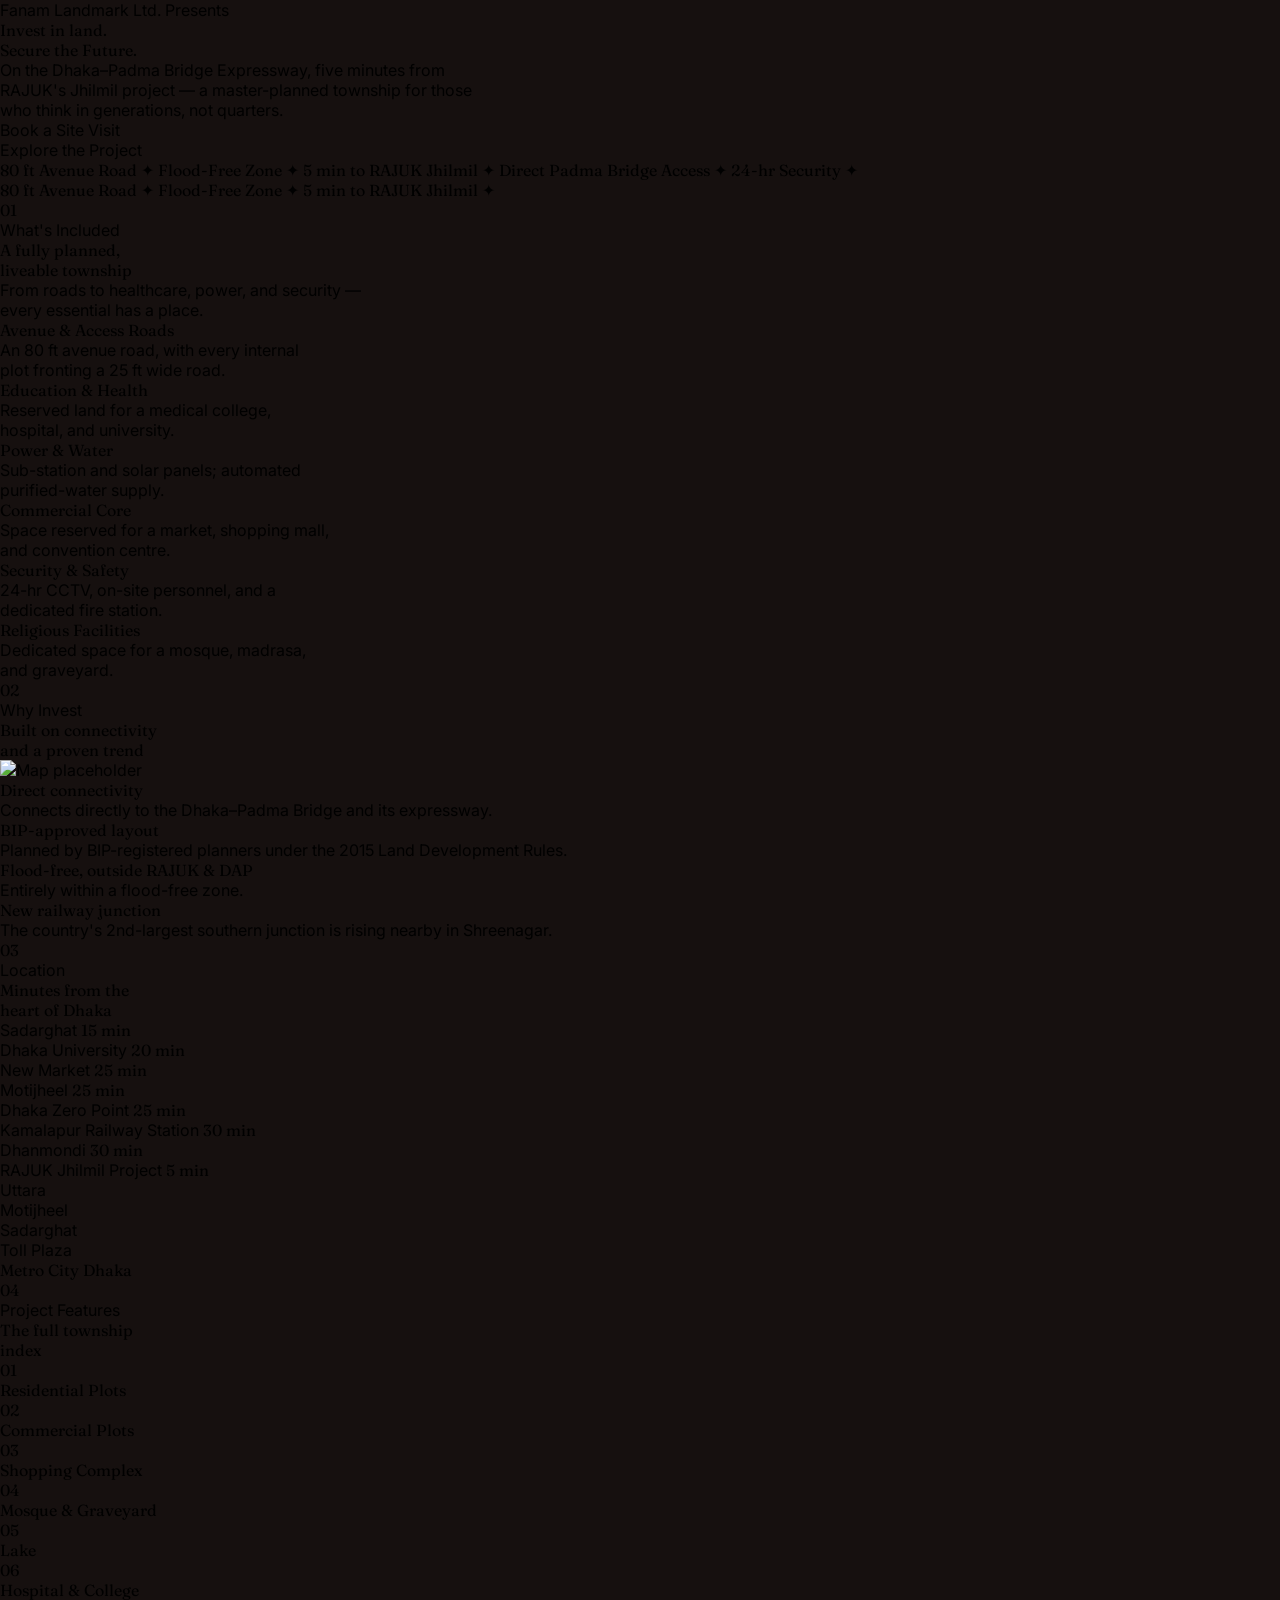
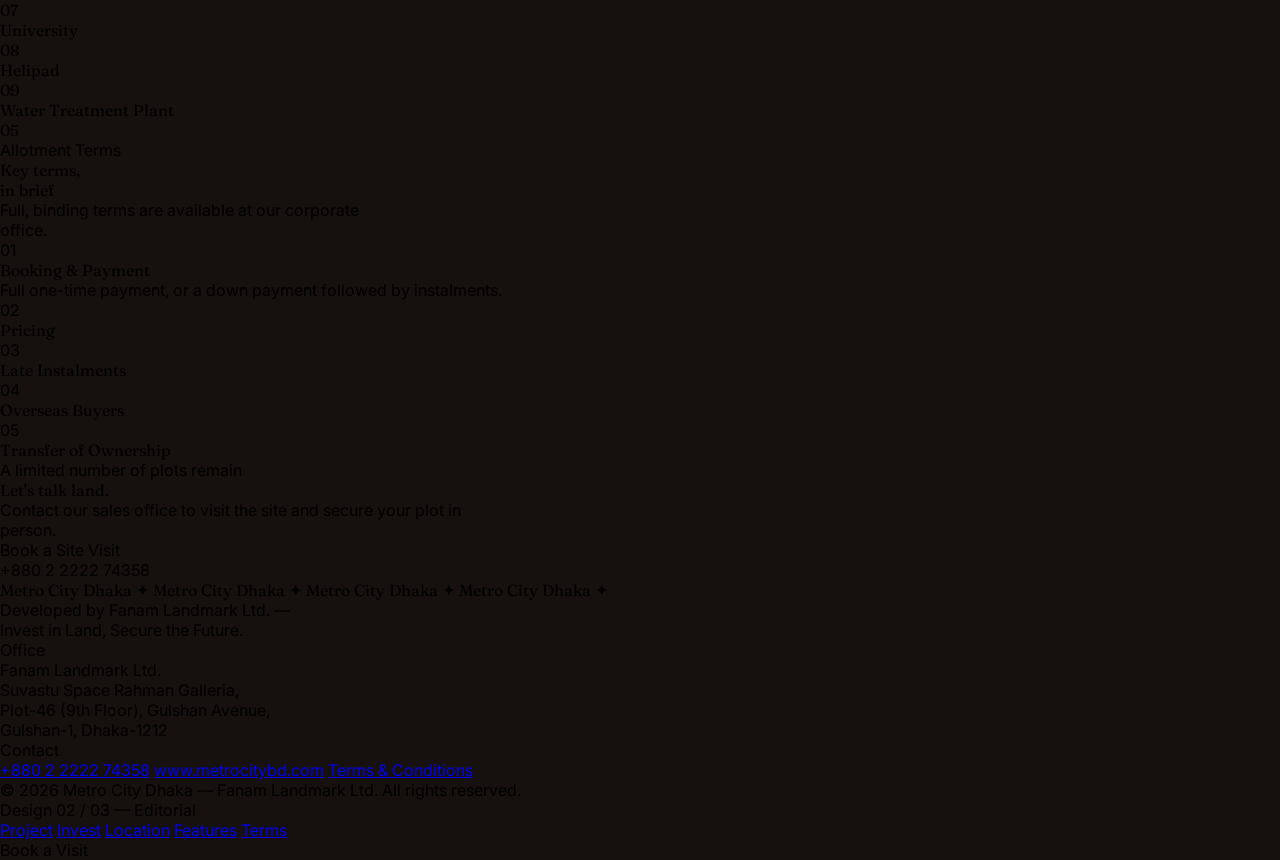
==== index.html @ 14d7e8c4 "intialcommit" ====
<!doctype html>
<html lang="en">
  <head>
    <meta charset="UTF-8" />
    <meta name="viewport" content="width=device-width, initial-scale=1.0" />
    <title>Metro City Dhaka — Land Investment</title>
    <script src="https://cdn.jsdelivr.net/npm/@tailwindcss/browser@4"></script>
    <link rel="preconnect" href="https://fonts.googleapis.com" />
    <link rel="preconnect" href="https://fonts.gstatic.com" crossorigin />
    <link
      href="https://fonts.googleapis.com/css2?family=Fraunces:ital,opsz,wght@0,9..144,400;0,9..144,600;0,9..144,700;1,9..144,400;1,9..144,600;1,9..144,700&family=Inter:wght@400;600;700&display=swap"
      rel="stylesheet"
    />
    <style>
      body {
        background: #16100f;
        margin: 0;
        font-family: "Inter", sans-serif;
      }
      .font-fraunces {
        font-family: "Fraunces", serif;
      }
      /* Scrollbar styling for the marquee container */
      .marquee-scroll {
        scrollbar-width: none;
        -ms-overflow-style: none;
      }
      .marquee-scroll::-webkit-scrollbar {
        display: none;
      }
    </style>
  </head>
  <body class="bg-[#16100F] text-[#F4ECDD] antialiased">
    <!-- MAIN CONTAINER (fixed max-width, centered, vertical stack) -->
    <div
      class="mx-auto flex w-full max-w-[1920px] flex-col items-center gap-[130px] pb-[120px]"
    >
      <!-- ===== HERO SECTION ===== -->
      <div
        class="relative flex w-full flex-col items-center gap-[76px] overflow-hidden pt-[180px]"
      >
        <!-- Hero content -->
        <div
          class="flex w-full max-w-[1220px] flex-col items-start gap-[22px] px-[60px] pt-[8.31px]"
        >
          <!-- Label -->
          <div class="relative flex h-[20.39px] w-[315.97px] items-center">
            <div
              class="absolute left-0 top-[9.69px] h-px w-[22px] bg-[#E7A93E]"
            ></div>
            <div
              class="absolute left-[32px] top-[-1px] text-[12px] font-semibold uppercase leading-[20.40px] tracking-[2.64px] text-[#E7A93E]"
            >
              Fanam Landmark Ltd. Presents
            </div>
          </div>
          <!-- Headline -->
          <div class="flex w-full flex-col items-start">
            <div
              class="w-full text-[54px] font-normal italic leading-[57.24px] text-[rgba(244,236,221,0.66)] font-fraunces"
            >
              Invest in land.
            </div>
            <div
              class="w-full text-[108px] font-semibold leading-[114.48px] text-[#E7A93E] font-fraunces"
            >
              Secure the Future.
            </div>
          </div>
          <!-- Description -->
          <div
            class="w-full max-w-[520px] pt-[3.40px] text-[17px] font-normal leading-[28.90px] text-[rgba(244,236,221,0.66)]"
          >
            On the Dhaka–Padma Bridge Expressway, five minutes from<br />RAJUK's
            Jhilmil project — a master-planned township for those<br />who think
            in generations, not quarters.
          </div>
          <!-- Buttons -->
          <div class="flex w-full flex-wrap items-start gap-[16px] pt-[14px]">
            <div
              class="flex h-[56.64px] items-center justify-start rounded-full bg-[#E7A93E] px-[30px] pb-[15.64px] pt-[14px] text-[14.50px] font-semibold leading-[24.65px] text-[#1B120E] transition hover:bg-[#d49a2e]"
            >
              Book a Site Visit
            </div>
            <div
              class="flex h-[56.64px] items-center justify-start rounded-full border border-[rgba(244,236,221,0.35)] px-[30px] pb-[15.64px] pt-[14px] text-[14.50px] font-semibold leading-[24.65px] text-[#F4ECDD] transition hover:border-[rgba(244,236,221,0.6)]"
            >
              Explore the Project
            </div>
          </div>
        </div>

        <!-- Decorative radial glow -->
        <div
          class="absolute left-[1440px] top-[-220px] h-[640px] w-[640px] rounded-full"
          style="
            background: radial-gradient(
              ellipse 70.71% 70.71% at 50% 50%,
              rgba(231, 169, 62, 0.16) 0%,
              rgba(231, 169, 62, 0) 65%
            );
          "
        ></div>

        <!-- Decorative crosshair/target -->
        <div
          class="absolute left-[1690px] top-[130px] h-[150px] w-[150px] overflow-hidden opacity-90"
        >
          <div
            class="absolute left-[1.88px] top-[1.88px] h-[146.25px] w-[146.25px] border border-[rgba(231,169,62,0.50)]"
          ></div>
          <div
            class="absolute left-[18.75px] top-[18.75px] h-[112.50px] w-[112.50px] border border-[rgba(231,169,62,0.30)]"
          ></div>
          <div
            class="absolute left-[71.25px] top-[71.25px] h-[7.50px] w-[7.50px] bg-[#E7A93E]"
          ></div>
        </div>

        <!-- Marquee strip (infinite scroll effect with duplicated content) -->
        <div
          class="flex w-full flex-col items-start overflow-hidden border-y border-[rgba(244,236,221,0.14)] py-[20px]"
        >
          <div
            class="marquee-scroll flex items-start gap-[40px] overflow-x-auto"
          >
            <!-- First set of items -->
            <div class="flex items-end gap-[40px] whitespace-nowrap">
              <span
                class="text-[16px] font-semibold leading-[27.20px] text-[#E7A93E] font-fraunces"
                >80 ft</span
              >
              <span
                class="text-[16px] italic leading-[27.20px] text-[rgba(244,236,221,0.66)] font-fraunces"
                >Avenue Road ✦</span
              >
              <span
                class="text-[16px] font-semibold leading-[27.20px] text-[#E7A93E] font-fraunces"
                >Flood-Free</span
              >
              <span
                class="text-[16px] italic leading-[27.20px] text-[rgba(244,236,221,0.66)] font-fraunces"
                >Zone ✦</span
              >
              <span
                class="text-[16px] font-semibold leading-[27.20px] text-[#E7A93E] font-fraunces"
                >5 min</span
              >
              <span
                class="text-[16px] italic leading-[27.20px] text-[rgba(244,236,221,0.66)] font-fraunces"
                >to RAJUK Jhilmil ✦</span
              >
              <span
                class="text-[16px] font-semibold leading-[27.20px] text-[#E7A93E] font-fraunces"
                >Direct</span
              >
              <span
                class="text-[16px] italic leading-[27.20px] text-[rgba(244,236,221,0.66)] font-fraunces"
                >Padma Bridge Access ✦</span
              >
              <span
                class="text-[16px] font-semibold leading-[27.20px] text-[#E7A93E] font-fraunces"
                >24-hr</span
              >
              <span
                class="text-[16px] italic leading-[27.20px] text-[rgba(244,236,221,0.66)] font-fraunces"
                >Security ✦</span
              >
            </div>
            <!-- Second set (duplicate for seamless loop illusion) -->
            <div class="flex items-end gap-[40px] whitespace-nowrap">
              <span
                class="text-[16px] font-semibold leading-[27.20px] text-[#E7A93E] font-fraunces"
                >80 ft</span
              >
              <span
                class="text-[16px] italic leading-[27.20px] text-[rgba(244,236,221,0.66)] font-fraunces"
                >Avenue Road ✦</span
              >
              <span
                class="text-[16px] font-semibold leading-[27.20px] text-[#E7A93E] font-fraunces"
                >Flood-Free</span
              >
              <span
                class="text-[16px] italic leading-[27.20px] text-[rgba(244,236,221,0.66)] font-fraunces"
                >Zone ✦</span
              >
              <span
                class="text-[16px] font-semibold leading-[27.20px] text-[#E7A93E] font-fraunces"
                >5 min</span
              >
              <span
                class="text-[16px] italic leading-[27.20px] text-[rgba(244,236,221,0.66)] font-fraunces"
                >to RAJUK Jhilmil ✦</span
              >
            </div>
          </div>
        </div>
      </div>

      <!-- ===== SECTION 01: WHAT'S INCLUDED ===== -->
      <div
        class="flex w-full max-w-[1220px] flex-col items-start gap-[56px] px-[60px]"
      >
        <!-- Section header with background number -->
        <div class="relative flex w-full flex-col items-start">
          <div
            class="absolute left-[-8px] top-[-40px] text-[220px] font-bold leading-[220px] text-[rgba(244,236,221,0.04)] font-fraunces"
          >
            01
          </div>
          <div class="flex w-full flex-wrap items-end justify-between gap-4">
            <div
              class="flex min-w-[382.47px] flex-col items-start gap-[14.88px] pt-[8.31px] pb-[0.63px]"
            >
              <div class="relative flex h-[20.39px] w-[184.63px] items-center">
                <div
                  class="absolute left-0 top-[9.69px] h-px w-[22px] bg-[#E7A93E]"
                ></div>
                <div
                  class="absolute left-[32px] top-[-1px] text-[12px] font-semibold uppercase leading-[20.40px] tracking-[2.64px] text-[#E7A93E]"
                >
                  What's Included
                </div>
              </div>
              <div
                class="text-[46px] font-semibold leading-[48.76px] text-[#F4ECDD] font-fraunces"
              >
                A fully planned,<br />liveable township
              </div>
            </div>
            <div
              class="max-w-[340px] text-[14.50px] font-normal leading-[24.65px] text-[rgba(244,236,221,0.66)]"
            >
              From roads to healthcare, power, and security —<br />every
              essential has a place.
            </div>
          </div>
        </div>

        <!-- Feature cards grid -->
        <div
          class="grid w-full grid-cols-1 gap-4 sm:grid-cols-2 lg:grid-cols-3"
        >
          <!-- Card 1: Avenue & Access Roads -->
          <div
            class="flex flex-col items-start gap-[9.40px] rounded-[4px] border border-[rgba(244,236,221,0.14)] bg-[#241816] p-[30px_26px]"
          >
            <div class="relative h-[30px] w-[30px] overflow-hidden">
              <div
                class="absolute left-[3.75px] top-[10px] h-[10px] w-[22.50px] border-[1.88px] border-[#E7A93E]"
              ></div>
              <div
                class="absolute left-[21.25px] top-[10px] h-[10px] w-[5px] border-[1.88px] border-[#E7A93E]"
              ></div>
            </div>
            <div
              class="pt-[7.60px] pb-[0.59px] text-[18px] font-semibold leading-[30.60px] text-[#F4ECDD] font-fraunces"
            >
              Avenue & Access Roads
            </div>
            <div
              class="text-[14px] font-normal leading-[23.80px] text-[rgba(244,236,221,0.66)]"
            >
              An 80 ft avenue road, with every internal<br />plot fronting a 25
              ft wide road.
            </div>
          </div>
          <!-- Card 2: Education & Health -->
          <div
            class="flex flex-col items-start gap-[9.40px] rounded-[4px] border border-[rgba(244,236,221,0.14)] bg-[#241816] p-[30px_26px]"
          >
            <div class="relative h-[30px] w-[30px] overflow-hidden">
              <div
                class="absolute left-[5px] top-[5px] h-[21.25px] w-[20px] border-[1.88px] border-[#E7A93E]"
              ></div>
              <div
                class="absolute left-[11.25px] top-[18.75px] h-[7.50px] w-[7.50px] border-[1.88px] border-[#E7A93E]"
              ></div>
            </div>
            <div
              class="pt-[7.60px] pb-[0.59px] text-[18px] font-semibold leading-[30.60px] text-[#F4ECDD] font-fraunces"
            >
              Education & Health
            </div>
            <div
              class="text-[14px] font-normal leading-[23.80px] text-[rgba(244,236,221,0.66)]"
            >
              Reserved land for a medical college,<br />hospital, and
              university.
            </div>
          </div>
          <!-- Card 3: Power & Water -->
          <div
            class="flex flex-col items-start gap-[9.40px] rounded-[4px] border border-[rgba(244,236,221,0.14)] bg-[#241816] p-[30px_26px]"
          >
            <div class="relative h-[30px] w-[30px] overflow-hidden">
              <div
                class="absolute left-[5px] top-[2.50px] h-[25px] w-[18.75px] border-[1.88px] border-[#E7A93E]"
              ></div>
            </div>
            <div
              class="pt-[7.60px] pb-[0.59px] text-[18px] font-semibold leading-[30.60px] text-[#F4ECDD] font-fraunces"
            >
              Power & Water
            </div>
            <div
              class="text-[14px] font-normal leading-[23.80px] text-[rgba(244,236,221,0.66)]"
            >
              Sub-station and solar panels; automated<br />purified-water
              supply.
            </div>
          </div>
          <!-- Card 4: Commercial Core -->
          <div
            class="flex flex-col items-start gap-[9.40px] rounded-[4px] border border-[rgba(244,236,221,0.14)] bg-[#241816] p-[30px_26px]"
          >
            <div class="relative h-[30px] w-[30px] overflow-hidden">
              <div
                class="absolute left-[5px] top-[3.75px] h-[7.50px] w-[20px] border-[1.88px] border-[#E7A93E]"
              ></div>
              <div
                class="absolute left-[6.25px] top-[11.25px] h-[13.75px] w-[17.50px] border-[1.88px] border-[#E7A93E]"
              ></div>
            </div>
            <div
              class="pt-[7.60px] pb-[0.59px] text-[18px] font-semibold leading-[30.60px] text-[#F4ECDD] font-fraunces"
            >
              Commercial Core
            </div>
            <div
              class="text-[14px] font-normal leading-[23.80px] text-[rgba(244,236,221,0.66)]"
            >
              Space reserved for a market, shopping mall,<br />and convention
              centre.
            </div>
          </div>
          <!-- Card 5: Security & Safety -->
          <div
            class="flex flex-col items-start gap-[9.40px] rounded-[4px] border border-[rgba(244,236,221,0.14)] bg-[#241816] p-[30px_26px]"
          >
            <div class="relative h-[30px] w-[30px] overflow-hidden">
              <div
                class="absolute left-[5px] top-[8.75px] h-[13.75px] w-[20px] border-[1.88px] border-[#E7A93E]"
              ></div>
              <div
                class="absolute left-[11.25px] top-[11.88px] h-[7.50px] w-[7.50px] border-[1.88px] border-[#E7A93E]"
              ></div>
            </div>
            <div
              class="pt-[7.60px] pb-[0.59px] text-[18px] font-semibold leading-[30.60px] text-[#F4ECDD] font-fraunces"
            >
              Security & Safety
            </div>
            <div
              class="text-[14px] font-normal leading-[23.80px] text-[rgba(244,236,221,0.66)]"
            >
              24-hr CCTV, on-site personnel, and a<br />dedicated fire station.
            </div>
          </div>
          <!-- Card 6: Religious Facilities -->
          <div
            class="flex flex-col items-start gap-[9.40px] rounded-[4px] border border-[rgba(244,236,221,0.14)] bg-[#241816] p-[30px_26px]"
          >
            <div class="relative h-[30px] w-[30px] overflow-hidden">
              <div
                class="absolute left-[10px] top-[3.75px] h-[13.75px] w-[10px] border-[1.88px] border-[#E7A93E]"
              ></div>
            </div>
            <div
              class="pt-[7.60px] pb-[0.59px] text-[18px] font-semibold leading-[30.60px] text-[#F4ECDD] font-fraunces"
            >
              Religious Facilities
            </div>
            <div
              class="text-[14px] font-normal leading-[23.80px] text-[rgba(244,236,221,0.66)]"
            >
              Dedicated space for a mosque, madrasa,<br />and graveyard.
            </div>
          </div>
        </div>
      </div>

      <!-- ===== SECTION 02: WHY INVEST ===== -->
      <div
        class="flex w-full flex-col items-start bg-[#1F1512] px-[350px] py-[130px]"
      >
        <div
          class="mx-auto flex w-full max-w-[1220px] flex-col items-start gap-[56.01px] px-[60px]"
        >
          <!-- Header -->
          <div class="relative flex w-full flex-col items-start">
            <div
              class="absolute left-[-8px] top-[-40px] text-[220px] font-bold leading-[220px] text-[rgba(244,236,221,0.04)] font-fraunces"
            >
              02
            </div>
            <div class="flex w-full flex-wrap items-end">
              <div
                class="flex min-w-[452.14px] flex-col items-start gap-[14.88px] pt-[8.32px] pb-[0.62px]"
              >
                <div
                  class="relative flex h-[20.39px] w-[135.25px] items-center"
                >
                  <div
                    class="absolute left-0 top-[9.68px] h-px w-[22px] bg-[#E7A93E]"
                  ></div>
                  <div
                    class="absolute left-[32px] top-[-1px] text-[12px] font-semibold uppercase leading-[20.40px] tracking-[2.64px] text-[#E7A93E]"
                  >
                    Why Invest
                  </div>
                </div>
                <div
                  class="text-[46px] font-semibold leading-[48.76px] text-[#F4ECDD] font-fraunces"
                >
                  Built on connectivity<br />and a proven trend
                </div>
              </div>
            </div>
          </div>
          <!-- Content: Image + list -->
          <div class="flex w-full flex-col items-start">
            <img
              class="w-full max-w-full object-cover"
              src="https://placehold.co/468x383"
              alt="Map placeholder"
              style="height: 382.56px"
            />
            <div class="flex w-full flex-col items-start">
              <!-- Item 1 -->
              <div
                class="flex w-full items-start gap-[16px] border-t border-[rgba(244,236,221,0.14)] py-[20px]"
              >
                <div
                  class="flex h-[26px] w-[24px] shrink-0 items-start pt-[2px]"
                >
                  <div class="relative h-[24px] w-[24px] overflow-hidden">
                    <div
                      class="absolute left-[3px] top-[6px] h-[12px] w-[18px] border-[1.50px] border-[#C1552F]"
                    ></div>
                  </div>
                </div>
                <div class="flex flex-col items-start gap-[2.52px]">
                  <div
                    class="text-[16.50px] font-semibold leading-[28px] text-[rgba(244,236,221,0.66)] font-fraunces"
                  >
                    Direct connectivity
                  </div>
                  <div
                    class="text-[14.50px] font-normal leading-[24.65px] text-[rgba(244,236,221,0.66)]"
                  >
                    Connects directly to the Dhaka–Padma Bridge and its
                    expressway.
                  </div>
                </div>
              </div>
              <!-- Item 2 -->
              <div
                class="flex w-full items-start gap-[16px] border-t border-[rgba(244,236,221,0.14)] py-[20px]"
              >
                <div
                  class="flex h-[26px] w-[24px] shrink-0 items-start pt-[2px]"
                >
                  <div class="relative h-[24px] w-[24px] overflow-hidden">
                    <div
                      class="absolute left-[2px] top-[2px] h-[10px] w-[20px] border-[1.50px] border-[#C1552F]"
                    ></div>
                    <div
                      class="absolute left-[2px] top-[17px] h-[5px] w-[20px] border-[1.50px] border-[#C1552F]"
                    ></div>
                  </div>
                </div>
                <div class="flex flex-col items-start gap-[2.52px]">
                  <div
                    class="text-[16.50px] font-semibold leading-[28px] text-[rgba(244,236,221,0.66)] font-fraunces"
                  >
                    BIP-approved layout
                  </div>
                  <div
                    class="text-[14.50px] font-normal leading-[24.65px] text-[rgba(244,236,221,0.66)]"
                  >
                    Planned by BIP-registered planners under the 2015 Land
                    Development Rules.
                  </div>
                </div>
              </div>
              <!-- Item 3 -->
              <div
                class="flex w-full items-start gap-[16px] border-t border-[rgba(244,236,221,0.14)] py-[20px]"
              >
                <div
                  class="flex h-[26px] w-[24px] shrink-0 items-start pt-[2px]"
                >
                  <div class="relative h-[24px] w-[24px] overflow-hidden">
                    <div
                      class="absolute left-[4px] top-[2px] h-[20px] w-[16px] border-[1.50px] border-[#C1552F]"
                    ></div>
                  </div>
                </div>
                <div class="flex flex-col items-start gap-[2.53px]">
                  <div
                    class="text-[16.50px] font-semibold leading-[28px] text-[rgba(244,236,221,0.66)] font-fraunces"
                  >
                    Flood-free, outside RAJUK & DAP
                  </div>
                  <div
                    class="text-[14.50px] font-normal leading-[24.65px] text-[rgba(244,236,221,0.66)]"
                  >
                    Entirely within a flood-free zone.
                  </div>
                </div>
              </div>
              <!-- Item 4 -->
              <div
                class="flex w-full items-start gap-[16px] border-y border-[rgba(244,236,221,0.14)] py-[20px]"
              >
                <div
                  class="flex h-[26px] w-[24px] shrink-0 items-start pt-[2px]"
                >
                  <div class="relative h-[24px] w-[24px] overflow-hidden">
                    <div
                      class="absolute left-[3px] top-[11px] h-[8px] w-[18px] border-[1.50px] border-[#C1552F]"
                    ></div>
                    <div
                      class="absolute left-[5px] top-[5px] h-[6px] w-[14px] border-[1.50px] border-[#C1552F]"
                    ></div>
                  </div>
                </div>
                <div class="flex flex-col items-start gap-[2.53px]">
                  <div
                    class="text-[16.50px] font-semibold leading-[28px] text-[rgba(244,236,221,0.66)] font-fraunces"
                  >
                    New railway junction
                  </div>
                  <div
                    class="text-[14.50px] font-normal leading-[24.65px] text-[rgba(244,236,221,0.66)]"
                  >
                    The country's 2nd-largest southern junction is rising nearby
                    in Shreenagar.
                  </div>
                </div>
              </div>
            </div>
          </div>
        </div>
      </div>

      <!-- ===== SECTION 03: LOCATION ===== -->
      <div
        class="flex w-full max-w-[1220px] flex-col items-start gap-[56px] px-[60px]"
      >
        <!-- Header -->
        <div class="relative flex w-full flex-col items-start">
          <div
            class="absolute left-[-8px] top-[-40px] text-[220px] font-bold leading-[220px] text-[rgba(244,236,221,0.04)] font-fraunces"
          >
            03
          </div>
          <div class="flex w-full flex-wrap items-end">
            <div
              class="flex min-w-[376.83px] flex-col items-start gap-[14.88px] pt-[8.31px] pb-[0.63px]"
            >
              <div class="relative flex h-[20.39px] w-[114.59px] items-center">
                <div
                  class="absolute left-0 top-[9.69px] h-px w-[22px] bg-[#E7A93E]"
                ></div>
                <div
                  class="absolute left-[32px] top-[-1px] text-[12px] font-semibold uppercase leading-[20.40px] tracking-[2.64px] text-[#E7A93E]"
                >
                  Location
                </div>
              </div>
              <div
                class="text-[46px] font-semibold leading-[48.76px] text-[#F4ECDD] font-fraunces"
              >
                Minutes from the<br />heart of Dhaka
              </div>
            </div>
          </div>
        </div>
        <!-- Two columns: destinations list + map placeholder -->
        <div class="flex w-full flex-col items-stretch gap-[56px] lg:flex-row">
          <!-- Destinations list -->
          <div
            class="flex flex-1 flex-col items-start rounded-[6px] border border-[rgba(244,236,221,0.14)] bg-[#241816] py-[8px]"
          >
            <div
              class="flex w-full items-center justify-between border-b border-[rgba(244,236,221,0.14)] px-[26px] py-[14px]"
            >
              <span
                class="text-[14.50px] font-normal leading-[24.65px] text-[#F4ECDD]"
                >Sadarghat</span
              >
              <span
                class="text-[14.50px] italic leading-[24.65px] text-[#E7A93E] font-fraunces"
                >15 min</span
              >
            </div>
            <div
              class="flex w-full items-center justify-between border-b border-[rgba(244,236,221,0.14)] px-[26px] py-[14px]"
            >
              <span
                class="text-[14.50px] font-normal leading-[24.65px] text-[#F4ECDD]"
                >Dhaka University</span
              >
              <span
                class="text-[14.50px] italic leading-[24.65px] text-[#E7A93E] font-fraunces"
                >20 min</span
              >
            </div>
            <div
              class="flex w-full items-center justify-between border-b border-[rgba(244,236,221,0.14)] px-[26px] py-[14px]"
            >
              <span
                class="text-[14.50px] font-normal leading-[24.65px] text-[#F4ECDD]"
                >New Market</span
              >
              <span
                class="text-[14.50px] italic leading-[24.65px] text-[#E7A93E] font-fraunces"
                >25 min</span
              >
            </div>
            <div
              class="flex w-full items-center justify-between border-b border-[rgba(244,236,221,0.14)] px-[26px] py-[14px]"
            >
              <span
                class="text-[14.50px] font-normal leading-[24.65px] text-[#F4ECDD]"
                >Motijheel</span
              >
              <span
                class="text-[14.50px] italic leading-[24.65px] text-[#E7A93E] font-fraunces"
                >25 min</span
              >
            </div>
            <div
              class="flex w-full items-center justify-between border-b border-[rgba(244,236,221,0.14)] px-[26px] py-[14px]"
            >
              <span
                class="text-[14.50px] font-normal leading-[24.65px] text-[#F4ECDD]"
                >Dhaka Zero Point</span
              >
              <span
                class="text-[14.50px] italic leading-[24.65px] text-[#E7A93E] font-fraunces"
                >25 min</span
              >
            </div>
            <div
              class="flex w-full items-center justify-between border-b border-[rgba(244,236,221,0.14)] px-[26px] py-[14px]"
            >
              <span
                class="text-[14.50px] font-normal leading-[24.65px] text-[#F4ECDD]"
                >Kamalapur Railway Station</span
              >
              <span
                class="text-[14.50px] italic leading-[24.65px] text-[#E7A93E] font-fraunces"
                >30 min</span
              >
            </div>
            <div
              class="flex w-full items-center justify-between border-b border-[rgba(244,236,221,0.14)] px-[26px] py-[14px]"
            >
              <span
                class="text-[14.50px] font-normal leading-[24.65px] text-[#F4ECDD]"
                >Dhanmondi</span
              >
              <span
                class="text-[14.50px] italic leading-[24.65px] text-[#E7A93E] font-fraunces"
                >30 min</span
              >
            </div>
            <div
              class="flex w-full items-center justify-between px-[26px] py-[14px]"
            >
              <span
                class="text-[14.50px] font-normal leading-[24.65px] text-[#F4ECDD]"
                >RAJUK Jhilmil Project</span
              >
              <span
                class="text-[14.50px] italic leading-[24.65px] text-[#E7A93E] font-fraunces"
                >5 min</span
              >
            </div>
          </div>
          <!-- Map graphic placeholder -->
          <div
            class="flex flex-1 flex-col items-start rounded-[6px] border border-[rgba(244,236,221,0.14)] bg-[#241816] p-[16px]"
          >
            <div
              class="relative h-[381.91px] w-full overflow-hidden rounded bg-[#1F1512]"
            >
              <!-- Abstract map lines -->
              <div
                class="absolute left-[38.35px] top-[21.22px] h-[355.38px] w-[154.18px] border-[9.55px] border-[rgba(244,236,221,0.14)]"
              ></div>
              <div
                class="absolute left-[317.74px] top-[10.61px] h-[360.69px] w-[121.93px] border-[9.55px] border-[rgba(244,236,221,0.14)]"
              ></div>
              <div
                class="absolute left-[38.35px] top-[31.83px] h-[318.26px] w-[158.87px] border-[2.12px] border-[rgba(244,236,221,0.55)]"
              ></div>
              <div
                class="absolute left-[197.22px] top-[212.17px] h-[42.43px] w-[262.95px] border-[2.12px] border-[rgba(244,236,221,0.55)]"
              ></div>
              <!-- Dots and labels -->
              <div
                class="absolute left-[68.37px] top-[55.59px] h-[5.52px] w-[5.70px] bg-[#F4ECDD]"
              ></div>
              <div
                class="absolute left-[78.89px] top-[50.39px] text-[12.20px] font-normal text-[rgba(244,236,221,0.60)]"
              >
                Uttara
              </div>
              <div
                class="absolute left-[156.02px] top-[119.24px] h-[5.52px] w-[5.70px] bg-[#F4ECDD]"
              ></div>
              <div
                class="absolute left-[166.54px] top-[114.04px] text-[12.20px] font-normal text-[rgba(244,236,221,0.60)]"
              >
                Motijheel
              </div>
              <div
                class="absolute left-[101.24px] top-[188.19px] h-[5.52px] w-[5.70px] bg-[#F4ECDD]"
              ></div>
              <div
                class="absolute left-[111.76px] top-[183px] text-[12.20px] font-normal text-[rgba(244,236,221,0.60)]"
              >
                Sadarghat
              </div>
              <div
                class="absolute left-[193.93px] top-[208.99px] h-[6.37px] w-[6.57px] bg-[#E7A93E]"
              ></div>
              <div
                class="absolute left-[205.98px] top-[204.21px] text-[12.20px] font-bold text-[#E7A93E]"
              >
                Toll Plaza
              </div>
              <div
                class="absolute left-[144.63px] top-[288.55px] h-[27.58px] w-[28.49px] bg-[#E7A93E] opacity-25"
              ></div>
              <div
                class="absolute left-[152.85px] top-[296.51px] h-[11.67px] w-[12.05px] bg-[#E7A93E]"
              ></div>
              <div
                class="absolute left-[175.31px] top-[294.92px] text-[14.85px] italic text-[#F4ECDD] font-fraunces"
              >
                Metro City Dhaka
              </div>
            </div>
          </div>
        </div>
      </div>

      <!-- ===== SECTION 04: PROJECT FEATURES ===== -->
      <div
        class="flex w-full flex-col items-start bg-[#1F1512] px-[350px] py-[130px]"
      >
        <div
          class="mx-auto flex w-full max-w-[1220px] flex-col items-start gap-[56px] px-[60px]"
        >
          <!-- Header -->
          <div class="relative flex w-full flex-col items-start">
            <div
              class="absolute left-[-8px] top-[-40px] text-[220px] font-bold leading-[220px] text-[rgba(244,236,221,0.04)] font-fraunces"
            >
              04
            </div>
            <div class="flex w-full flex-wrap items-end">
              <div
                class="flex min-w-[383.39px] flex-col items-start gap-[14.88px] pt-[8.31px] pb-[0.63px]"
              >
                <div
                  class="relative flex h-[20.39px] w-[194.70px] items-center"
                >
                  <div
                    class="absolute left-0 top-[9.69px] h-px w-[22px] bg-[#E7A93E]"
                  ></div>
                  <div
                    class="absolute left-[32px] top-[-1px] text-[12px] font-semibold uppercase leading-[20.40px] tracking-[2.64px] text-[#E7A93E]"
                  >
                    Project Features
                  </div>
                </div>
                <div
                  class="text-[46px] font-semibold leading-[48.76px] text-[#F4ECDD] font-fraunces"
                >
                  The full township<br />index
                </div>
              </div>
            </div>
          </div>
          <!-- Feature list -->
          <div class="flex w-full flex-col items-start">
            <!-- Item 01 -->
            <div
              class="flex w-full items-center gap-[14px] border-t border-[rgba(244,236,221,0.14)] py-[25px]"
            >
              <div
                class="w-[44px] text-[15px] italic leading-[25.50px] text-[rgba(244,236,221,0.66)] font-fraunces"
              >
                01
              </div>
              <div
                class="w-full max-w-[992px] pl-[10px] text-[30px] font-semibold leading-[51px] text-[#F4ECDD] font-fraunces"
              >
                Residential Plots
              </div>
            </div>
            <!-- Item 02 -->
            <div
              class="flex w-full items-center gap-[14px] border-t border-[rgba(244,236,221,0.14)] py-[25px]"
            >
              <div
                class="w-[44px] text-[15px] italic leading-[25.50px] text-[rgba(244,236,221,0.66)] font-fraunces"
              >
                02
              </div>
              <div
                class="w-full max-w-[992px] pl-[10px] text-[30px] font-semibold leading-[51px] text-[#F4ECDD] font-fraunces"
              >
                Commercial Plots
              </div>
            </div>
            <!-- Item 03 -->
            <div
              class="flex w-full items-center gap-[14px] border-t border-[rgba(244,236,221,0.14)] py-[25px]"
            >
              <div
                class="w-[44px] text-[15px] italic leading-[25.50px] text-[rgba(244,236,221,0.66)] font-fraunces"
              >
                03
              </div>
              <div
                class="w-full max-w-[992px] pl-[10px] text-[30px] font-semibold leading-[51px] text-[#F4ECDD] font-fraunces"
              >
                Shopping Complex
              </div>
            </div>
            <!-- Item 04 -->
            <div
              class="flex w-full items-center gap-[14px] border-t border-[rgba(244,236,221,0.14)] py-[25px]"
            >
              <div
                class="w-[44px] text-[15px] italic leading-[25.50px] text-[rgba(244,236,221,0.66)] font-fraunces"
              >
                04
              </div>
              <div
                class="w-full max-w-[992px] pl-[10px] text-[30px] font-semibold leading-[51px] text-[#F4ECDD] font-fraunces"
              >
                Mosque & Graveyard
              </div>
            </div>
            <!-- Item 05 -->
            <div
              class="flex w-full items-center gap-[14px] border-t border-[rgba(244,236,221,0.14)] py-[25px]"
            >
              <div
                class="w-[44px] text-[15px] italic leading-[25.50px] text-[rgba(244,236,221,0.66)] font-fraunces"
              >
                05
              </div>
              <div
                class="w-full max-w-[992px] pl-[10px] text-[30px] font-semibold leading-[51px] text-[#F4ECDD] font-fraunces"
              >
                Lake
              </div>
            </div>
            <!-- Item 06 -->
            <div
              class="flex w-full items-center gap-[14px] border-t border-[rgba(244,236,221,0.14)] py-[25px]"
            >
              <div
                class="w-[44px] text-[15px] italic leading-[25.50px] text-[rgba(244,236,221,0.66)] font-fraunces"
              >
                06
              </div>
              <div
                class="w-full max-w-[992px] pl-[10px] text-[30px] font-semibold leading-[51px] text-[#F4ECDD] font-fraunces"
              >
                Hospital & College
              </div>
            </div>
            <!-- Item 07 -->
            <div
              class="flex w-full items-center gap-[14px] border-t border-[rgba(244,236,221,0.14)] py-[25px]"
            >
              <div
                class="w-[44px] text-[15px] italic leading-[25.50px] text-[rgba(244,236,221,0.66)] font-fraunces"
              >
                07
              </div>
              <div
                class="w-full max-w-[992px] pl-[10px] text-[30px] font-semibold leading-[51px] text-[#F4ECDD] font-fraunces"
              >
                University
              </div>
            </div>
            <!-- Item 08 -->
            <div
              class="flex w-full items-center gap-[14px] border-t border-[rgba(244,236,221,0.14)] py-[25px]"
            >
              <div
                class="w-[44px] text-[15px] italic leading-[25.50px] text-[rgba(244,236,221,0.66)] font-fraunces"
              >
                08
              </div>
              <div
                class="w-full max-w-[992px] pl-[10px] text-[30px] font-semibold leading-[51px] text-[#F4ECDD] font-fraunces"
              >
                Helipad
              </div>
            </div>
            <!-- Item 09 -->
            <div
              class="flex w-full items-center gap-[14px] border-y border-[rgba(244,236,221,0.14)] py-[25px]"
            >
              <div
                class="w-[44px] text-[15px] italic leading-[25.50px] text-[rgba(244,236,221,0.66)] font-fraunces"
              >
                09
              </div>
              <div
                class="w-full max-w-[992px] pl-[10px] text-[30px] font-semibold leading-[51px] text-[#F4ECDD] font-fraunces"
              >
                Water Treatment Plant
              </div>
            </div>
          </div>
        </div>
      </div>

      <!-- ===== SECTION 05: ALLOTMENT TERMS ===== -->
      <div
        class="flex w-full max-w-[1220px] flex-col items-start gap-[56px] px-[60px]"
      >
        <!-- Header -->
        <div class="relative flex w-full flex-col items-start">
          <div
            class="absolute left-[-8px] top-[-40px] text-[220px] font-bold leading-[220px] text-[rgba(244,236,221,0.04)] font-fraunces"
          >
            05
          </div>
          <div class="flex w-full flex-wrap items-end justify-between gap-4">
            <div
              class="flex flex-col items-start gap-[14.88px] pt-[8.31px] pb-[0.63px]"
            >
              <div class="relative flex h-[20.39px] w-[190.63px] items-center">
                <div
                  class="absolute left-0 top-[9.69px] h-px w-[22px] bg-[#E7A93E]"
                ></div>
                <div
                  class="absolute left-[32px] top-[-1px] text-[12px] font-semibold uppercase leading-[20.40px] tracking-[2.64px] text-[#E7A93E]"
                >
                  Allotment Terms
                </div>
              </div>
              <div
                class="text-[46px] font-semibold leading-[48.76px] text-[#F4ECDD] font-fraunces"
              >
                Key terms,<br />in brief
              </div>
            </div>
            <div
              class="max-w-[340px] text-[14.50px] font-normal leading-[24.65px] text-[rgba(244,236,221,0.66)]"
            >
              Full, binding terms are available at our corporate<br />office.
            </div>
          </div>
        </div>
        <!-- Accordion-like list -->
        <div
          class="flex w-full flex-col items-start rounded-[6px] border border-[rgba(244,236,221,0.14)] bg-[#241816] px-[24px] py-[8px]"
        >
          <!-- Item 01 -->
          <div
            class="flex w-full flex-col border-b border-[rgba(244,236,221,0.14)]"
          >
            <div class="flex w-full items-center gap-[18px] py-[19.50px]">
              <div
                class="text-[13px] font-bold leading-[22.10px] text-[#E7A93E]"
              >
                01
              </div>
              <div
                class="text-[16.50px] font-semibold leading-[28px] text-[#F4ECDD] font-fraunces"
              >
                Booking & Payment
              </div>
              <div
                class="ml-auto flex h-[18px] w-[18px] shrink-0 items-center justify-center"
              >
                <div class="relative h-[18px] w-[18px]">
                  <div
                    class="absolute left-0 top-[8.30px] h-[1.39px] w-[18px] bg-[#F4ECDD]"
                  ></div>
                </div>
              </div>
            </div>
            <div
              class="w-full max-w-[600px] pb-[22.64px] text-[14.50px] font-normal leading-[24.65px] text-[rgba(244,236,221,0.66)]"
            >
              Full one-time payment, or a down payment followed by instalments.
            </div>
          </div>
          <!-- Item 02 -->
          <div
            class="flex w-full flex-col border-b border-[rgba(244,236,221,0.14)]"
          >
            <div class="flex w-full items-center gap-[18px] py-[19.50px]">
              <div
                class="text-[13px] font-bold leading-[22.10px] text-[#E7A93E]"
              >
                02
              </div>
              <div
                class="text-[16.50px] font-semibold leading-[28px] text-[#F4ECDD] font-fraunces"
              >
                Pricing
              </div>
              <div
                class="ml-auto flex h-[18px] w-[18px] shrink-0 items-center justify-center"
              >
                <div class="relative h-[18px] w-[18px]">
                  <div
                    class="absolute left-0 top-[8.30px] h-[1.39px] w-[18px] bg-[#F4ECDD]"
                  ></div>
                  <div
                    class="absolute left-[8.30px] top-0 h-[18px] w-[1.39px] bg-[#F4ECDD]"
                  ></div>
                </div>
              </div>
            </div>
          </div>
          <!-- Item 03 -->
          <div
            class="flex w-full flex-col border-b border-[rgba(244,236,221,0.14)]"
          >
            <div class="flex w-full items-center gap-[18px] py-[19.50px]">
              <div
                class="text-[13px] font-bold leading-[22.10px] text-[#E7A93E]"
              >
                03
              </div>
              <div
                class="text-[16.50px] font-semibold leading-[28px] text-[#F4ECDD] font-fraunces"
              >
                Late Instalments
              </div>
              <div
                class="ml-auto flex h-[18px] w-[18px] shrink-0 items-center justify-center"
              >
                <div class="relative h-[18px] w-[18px]">
                  <div
                    class="absolute left-0 top-[8.31px] h-[1.39px] w-[18px] bg-[#F4ECDD]"
                  ></div>
                  <div
                    class="absolute left-[8.30px] top-0 h-[18px] w-[1.39px] bg-[#F4ECDD]"
                  ></div>
                </div>
              </div>
            </div>
          </div>
          <!-- Item 04 -->
          <div
            class="flex w-full flex-col border-b border-[rgba(244,236,221,0.14)]"
          >
            <div class="flex w-full items-center gap-[18px] py-[19.50px]">
              <div
                class="text-[13px] font-bold leading-[22.10px] text-[#E7A93E]"
              >
                04
              </div>
              <div
                class="text-[16.50px] font-semibold leading-[28px] text-[#F4ECDD] font-fraunces"
              >
                Overseas Buyers
              </div>
              <div
                class="ml-auto flex h-[18px] w-[18px] shrink-0 items-center justify-center"
              >
                <div class="relative h-[18px] w-[18px]">
                  <div
                    class="absolute left-0 top-[8.30px] h-[1.39px] w-[18px] bg-[#F4ECDD]"
                  ></div>
                  <div
                    class="absolute left-[8.30px] top-0 h-[18px] w-[1.39px] bg-[#F4ECDD]"
                  ></div>
                </div>
              </div>
            </div>
          </div>
          <!-- Item 05 -->
          <div class="flex w-full items-center gap-[18px] py-[19.50px]">
            <div class="text-[13px] font-bold leading-[22.10px] text-[#E7A93E]">
              05
            </div>
            <div
              class="text-[16.50px] font-semibold leading-[28px] text-[#F4ECDD] font-fraunces"
            >
              Transfer of Ownership
            </div>
            <div
              class="ml-auto flex h-[18px] w-[18px] shrink-0 items-center justify-center"
            >
              <div class="relative h-[18px] w-[18px]">
                <div
                  class="absolute left-0 top-[8.30px] h-[1.39px] w-[18px] bg-[#F4ECDD]"
                ></div>
                <div
                  class="absolute left-[8.30px] top-0 h-[18px] w-[1.39px] bg-[#F4ECDD]"
                ></div>
              </div>
            </div>
          </div>
        </div>
      </div>

      <!-- ===== CTA SECTION ===== -->
      <div
        class="flex w-full max-w-[1220px] flex-col items-center px-[60px] pt-[128.31px] pb-[0.01px]"
      >
        <div class="relative flex h-[20.39px] w-[343.02px] items-center">
          <div
            class="absolute left-0 top-[9.69px] h-px w-[22px] bg-[#E7A93E]"
          ></div>
          <div
            class="absolute left-[32px] top-[-1px] w-[308.13px] text-center text-[12px] font-semibold uppercase leading-[20.40px] tracking-[2.64px] text-[#E7A93E]"
          >
            A limited number of plots remain
          </div>
        </div>
        <div class="flex w-full flex-col items-center">
          <div
            class="text-center text-[84px] font-semibold italic leading-[89px] text-[#F4ECDD] font-fraunces"
          >
            Let's talk land.
          </div>
        </div>
        <div
          class="w-full max-w-[460px] pt-[26px] text-center text-[15px] font-normal leading-[25.50px] text-[rgba(244,236,221,0.66)]"
        >
          Contact our sales office to visit the site and secure your plot in<br />person.
        </div>
        <div
          class="flex w-full flex-wrap items-start justify-center gap-[15.99px] pt-[34px]"
        >
          <div
            class="flex h-[56.64px] items-center justify-center rounded-full bg-[#E7A93E] px-[30px] pb-[15.64px] pt-[14px] text-[14.50px] font-semibold leading-[24.65px] text-[#1B120E] transition hover:bg-[#d49a2e]"
          >
            Book a Site Visit
          </div>
          <div
            class="flex h-[56.64px] items-center justify-center rounded-full border border-[rgba(244,236,221,0.35)] px-[30px] pb-[15.64px] pt-[14px] text-[14.50px] font-semibold leading-[24.65px] text-[#F4ECDD] transition hover:border-[rgba(244,236,221,0.6)]"
          >
            +880 2 2222 74358
          </div>
        </div>
      </div>

      <!-- ===== FOOTER ===== -->
      <div
        class="flex w-full flex-col items-center border-t border-[rgba(244,236,221,0.14)]"
      >
        <!-- Marquee brand strip -->
        <div
          class="flex w-full flex-col items-start overflow-hidden border-b border-[rgba(244,236,221,0.14)] py-[26px]"
        >
          <div
            class="marquee-scroll flex items-center gap-[40px] overflow-x-auto whitespace-nowrap"
          >
            <span
              class="text-[64px] italic font-bold leading-[108.80px] text-[rgba(244,236,221,0.90)] font-fraunces"
              >Metro City Dhaka ✦ Metro City Dhaka ✦</span
            >
            <span
              class="text-[64px] italic font-bold leading-[108.80px] text-[rgba(244,236,221,0.90)] font-fraunces"
              >Metro City Dhaka ✦ Metro City Dhaka ✦</span
            >
          </div>
        </div>
        <!-- Footer content -->
        <div class="flex w-full max-w-[1220px] flex-col items-start px-[60px]">
          <div class="flex w-full flex-col items-start pt-[52px] pb-[30px]">
            <div class="flex flex-col items-start gap-[13.40px] pb-[54.52px]">
              <!-- Placeholder logo blocks -->
              <div
                class="flex flex-wrap items-start gap-[1.63px] pl-[21.36px] pr-[21.36px]"
              >
                <div class="h-[28.05px] w-[27.88px] bg-white"></div>
                <div class="h-[20.34px] w-[19.03px] bg-white"></div>
                <div class="h-[28.05px] w-[24.70px] bg-white"></div>
                <div class="h-[22.07px] w-[12.55px] bg-white"></div>
                <div class="h-[28.65px] w-[19.11px] bg-white"></div>
                <div class="h-[16.39px] w-[11.19px] bg-white"></div>
                <div class="h-[16.26px] w-[31.27px] bg-white"></div>
                <div class="h-[16.39px] w-[9.80px] bg-white"></div>
                <div class="h-[0px] w-[86.59px] border border-white"></div>
                <div
                  class="h-[14.39px] w-[9.48px] border border-white bg-white"
                ></div>
                <div
                  class="h-[13.01px] w-[17.61px] border border-white bg-white"
                ></div>
                <div
                  class="h-[14.39px] w-[6.21px] border border-white bg-white"
                ></div>
                <div
                  class="h-[12.53px] w-[15.72px] border border-white bg-white"
                ></div>
              </div>
              <div
                class="max-w-[280px] text-[14px] font-normal leading-[23.80px] text-[rgba(244,236,221,0.66)]"
              >
                Developed by Fanam Landmark Ltd. —<br />Invest in Land, Secure
                the Future.
              </div>
            </div>
            <!-- Office info -->
            <div class="flex flex-col items-start gap-[15px] pb-[10px]">
              <div
                class="text-[11.50px] font-semibold uppercase leading-[19.55px] tracking-[1.84px] text-[#E7A93E]"
              >
                Office
              </div>
              <div class="flex flex-col items-start gap-[9.14px]">
                <div
                  class="text-[14.50px] font-normal leading-[24.65px] text-[rgba(244,236,221,0.66)]"
                >
                  Fanam Landmark Ltd.
                </div>
                <div
                  class="text-[14.50px] font-normal leading-[24.65px] text-[rgba(244,236,221,0.66)]"
                >
                  Suvastu Space Rahman Galleria,<br />Plot-46 (9th Floor),
                  Gulshan Avenue,<br />Gulshan-1, Dhaka-1212
                </div>
              </div>
            </div>
            <!-- Contact info -->
            <div class="flex flex-col items-start gap-[15px] pb-[24.64px]">
              <div
                class="text-[11.50px] font-semibold uppercase leading-[19.55px] tracking-[1.84px] text-[#E7A93E]"
              >
                Contact
              </div>
              <div class="flex flex-col items-start gap-[9px]">
                <a
                  href="#"
                  class="text-[14.50px] font-normal leading-[24.65px] text-[rgba(244,236,221,0.66)] transition hover:text-[#F4ECDD]"
                  >+880 2 2222 74358</a
                >
                <a
                  href="#"
                  class="text-[14.50px] font-normal leading-[24.65px] text-[rgba(244,236,221,0.66)] transition hover:text-[#F4ECDD]"
                  >www.metrocitybd.com</a
                >
                <a
                  href="#"
                  class="text-[14.50px] font-normal leading-[24.65px] text-[rgba(244,236,221,0.66)] transition hover:text-[#F4ECDD]"
                  >Terms & Conditions</a
                >
              </div>
            </div>
          </div>
          <!-- Copyright -->
          <div
            class="flex w-full flex-wrap items-start justify-between border-t border-[rgba(244,236,221,0.14)] pt-[22px] pb-[40px]"
          >
            <div
              class="text-[12px] font-normal leading-[20.40px] text-[rgba(244,236,221,0.66)]"
            >
              © 2026 Metro City Dhaka — Fanam Landmark Ltd. All rights reserved.
            </div>
            <div
              class="text-[12px] font-normal leading-[20.40px] text-[rgba(244,236,221,0.66)]"
            >
              Design 02 / 03 — Editorial
            </div>
          </div>
        </div>
      </div>
    </div>

    <!-- ===== FIXED HEADER / NAVIGATION (absolute top overlay) ===== -->
    <div
      class="absolute left-0 top-0 flex w-full items-center justify-center px-[350px] py-[20px]"
    >
      <div
        class="mx-auto flex w-full max-w-[1220px] items-center gap-[194.10px] px-[60px]"
      >
        <!-- Logo placeholder -->
        <div
          class="flex flex-wrap items-start gap-[1.63px] pl-[21.36px] pr-[21.36px]"
        >
          <div class="h-[28.05px] w-[27.88px] bg-white"></div>
          <div class="h-[20.34px] w-[19.03px] bg-white"></div>
          <div class="h-[28.05px] w-[24.70px] bg-white"></div>
          <div class="h-[22.07px] w-[12.55px] bg-white"></div>
          <div class="h-[28.65px] w-[19.11px] bg-white"></div>
          <div class="h-[16.39px] w-[11.19px] bg-white"></div>
          <div class="h-[16.26px] w-[31.27px] bg-white"></div>
          <div class="h-[16.39px] w-[9.80px] bg-white"></div>
          <div class="h-[0px] w-[86.59px] border border-white"></div>
          <div
            class="h-[14.39px] w-[9.48px] border border-white bg-white"
          ></div>
          <div
            class="h-[13.01px] w-[17.61px] border border-white bg-white"
          ></div>
          <div
            class="h-[14.39px] w-[6.21px] border border-white bg-white"
          ></div>
          <div
            class="h-[12.53px] w-[15.72px] border border-white bg-white"
          ></div>
        </div>
        <!-- Navigation links -->
        <div class="flex items-center gap-[32px]">
          <a
            href="#"
            class="text-[12.50px] font-semibold uppercase leading-[21.25px] tracking-[1.25px] text-[#F4ECDD] opacity-75 transition hover:opacity-100"
            >Project</a
          >
          <a
            href="#"
            class="text-[12.50px] font-semibold uppercase leading-[21.25px] tracking-[1.25px] text-[#F4ECDD] opacity-75 transition hover:opacity-100"
            >Invest</a
          >
          <a
            href="#"
            class="text-[12.50px] font-semibold uppercase leading-[21.25px] tracking-[1.25px] text-[#F4ECDD] opacity-75 transition hover:opacity-100"
            >Location</a
          >
          <a
            href="#"
            class="text-[12.50px] font-semibold uppercase leading-[21.25px] tracking-[1.25px] text-[#F4ECDD] opacity-75 transition hover:opacity-100"
            >Features</a
          >
          <a
            href="#"
            class="text-[12.50px] font-semibold uppercase leading-[21.25px] tracking-[1.25px] text-[#F4ECDD] opacity-75 transition hover:opacity-100"
            >Terms</a
          >
        </div>
        <!-- CTA button -->
        <div
          class="flex items-center justify-start rounded-full bg-[#E7A93E] px-[24px] pb-[10.59px] pt-[10.50px] text-[13px] font-semibold leading-[22.10px] text-[#1B120E] transition hover:bg-[#d49a2e]"
        >
          Book a Visit
        </div>
      </div>
    </div>
  </body>
</html>
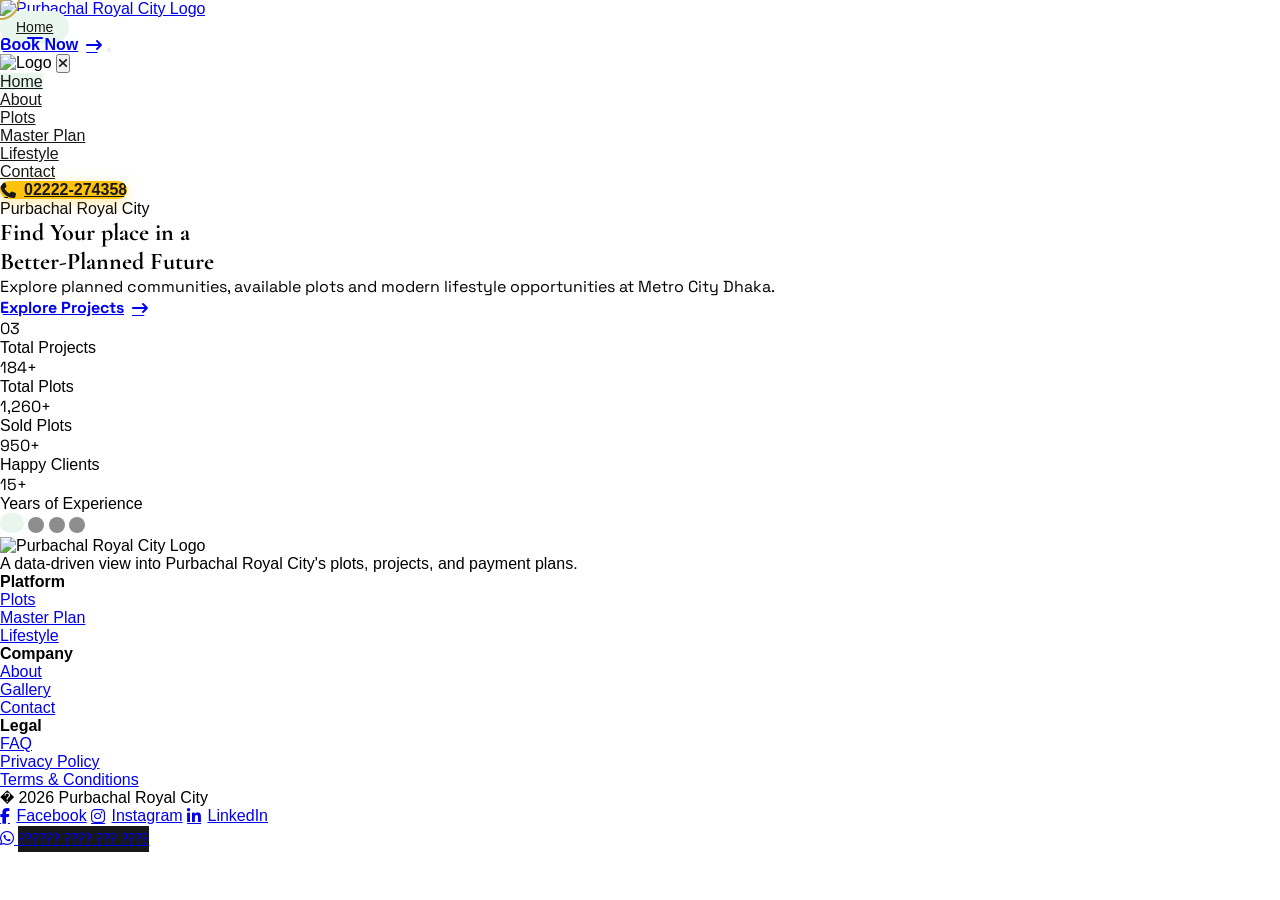
==== commit 139f02f8: "2ndcommit" ====
--- a/index.html
+++ b/index.html
@@ -1,1355 +1,438 @@
 <!doctype html>
-<html lang="en">
+<html lang="bn">
   <head>
     <meta charset="UTF-8" />
     <meta name="viewport" content="width=device-width, initial-scale=1.0" />
-    <title>Metro City Dhaka — Land Investment</title>
-    <script src="https://cdn.jsdelivr.net/npm/@tailwindcss/browser@4"></script>
+    <title>Metro City</title>
+
+    <!-- Tailwind CSS -->
+    <script src="https://cdn.tailwindcss.com"></script>
+
+    <!-- Google Fonts -->
     <link rel="preconnect" href="https://fonts.googleapis.com" />
     <link rel="preconnect" href="https://fonts.gstatic.com" crossorigin />
     <link
-      href="https://fonts.googleapis.com/css2?family=Fraunces:ital,opsz,wght@0,9..144,400;0,9..144,600;0,9..144,700;1,9..144,400;1,9..144,600;1,9..144,700&family=Inter:wght@400;600;700&display=swap"
+      href="https://fonts.googleapis.com/css2?family=Cormorant+Garamond:ital,wght@0,300..700;1,300..700&family=Hind+Siliguri:wght@300;400;500;600;700&family=Space+Grotesk:wght@300..700&display=swap"
       rel="stylesheet"
     />
-    <style>
-      body {
-        background: #16100f;
-        margin: 0;
-        font-family: "Inter", sans-serif;
-      }
-      .font-fraunces {
-        font-family: "Fraunces", serif;
-      }
-      /* Scrollbar styling for the marquee container */
-      .marquee-scroll {
-        scrollbar-width: none;
-        -ms-overflow-style: none;
-      }
-      .marquee-scroll::-webkit-scrollbar {
-        display: none;
-      }
-    </style>
+
+    <!-- Font Awesome -->
+    <link
+      rel="stylesheet"
+      href="https://cdnjs.cloudflare.com/ajax/libs/font-awesome/6.5.0/css/all.min.css"
+    />
+
+    <!-- Custom Styles -->
+    <link rel="stylesheet" href="css/Custom.css" />
   </head>
-  <body class="bg-[#16100F] text-[#F4ECDD] antialiased">
-    <!-- MAIN CONTAINER (fixed max-width, centered, vertical stack) -->
-    <div
-      class="mx-auto flex w-full max-w-[1920px] flex-col items-center gap-[130px] pb-[120px]"
+  <body>
+    <!-- ===== PRELOADER ===== -->
+    <!-- <div
+      id="preloader"
+      class="fixed inset-0 z-[99999] bg-navy flex flex-col items-center justify-center transition-opacity duration-800 hidden"
     >
-      <!-- ===== HERO SECTION ===== -->
       <div
-        class="relative flex w-full flex-col items-center gap-[76px] overflow-hidden pt-[180px]"
+        class="w-16 h-16 border-4 border-gold border-t-transparent rounded-full animate-spin"
+      ></div>
+      <p class="text-white/60 text-sm mt-4 font-bangla">loading</p>
+    </div> -->
+    <!-- ===== CUSTOM CURSOR ====== -->
+    <div class="cursor-dot hidden lg:block"></div>
+    <div class="cursor-ring hidden lg:block"></div>
+    <!-- ===== NAVBAR ===== -->
+    <header
+      id="navbar"
+      class="fixed top-1 lg:top-4 left-1/2 -translate-x-1/2 z-50 w-[calc(100%-2rem)] max-w-[1660px]"
+    >
+      <nav
+        class=" rounded-2xl lg:rounded-full px-6 md:px-10 py-3 md:py-4 flex items-center justify-between"
       >
-        <!-- Hero content -->
+        <!-- Logo -->
+        <a href="#" class="flex items-center gap-2 group shrink-0">
+          <img
+            src="images/logo.png"
+            alt="Purbachal Royal City Logo"
+            class="h-8 md:h-11 w-auto transition-transform duration-300 group-hover:scale-105"
+          />
+        </a>
+
+        <!-- Desktop Menu -->
+        <div class="hidden lg:flex items-center gap-1">
+          <a href="#home" class="nav-link active">Home</a>
+          <a href="pages/about.html" class="nav-link">About</a>
+          <a href="#plots" class="nav-link">Plots</a>
+          <a href="#master-plan" class="nav-link">Master Plan</a>
+          <a href="#lifestyle" class="nav-link">Lifestyle</a>
+          <a href="pages/contact.html" class="nav-link">Contact</a>
+        </div>
+
+        <!-- Right Actions -->
+        <div class="flex items-center gap-3 shrink-0">
+          <a
+            href="tel:+8802222274358"
+            class="hidden lg:inline-flex items-center gap-2 btn bg-white text-[#262B86] px-8 py-4 text-sm"
+          >
+            <span>Book Now</span>
+            <i class="fa-solid fa-arrow-right-long"></i>
+          </a>
+          <button
+            id="hamburger"
+            class="lg:hidden flex flex-col gap-1.5 p-2 text-white cursor-pointer"
+            aria-label="Toggle menu"
+          >
+            <span
+              class="block w-6 h-0.5 bg-navy transition-all duration-300"
+            ></span>
+            <span
+              class="block w-6 h-0.5 bg-navy transition-all duration-300"
+            ></span>
+            <span
+              class="block w-6 h-0.5 bg-navy transition-all duration-300"
+            ></span>
+          </button>
+        </div>
+      </nav>
+    </header>
+
+    <!-- ===== MOBILE MENU (Full-Screen) ===== -->
+    <div id="mobile-menu" class="mobile-menu fixed inset-0 z-[60] lg:hidden">
+      <div
+        class="mobile-menu-overlay absolute inset-0 bg-navy/60 opacity-0 pointer-events-none transition-opacity duration-500"
+      ></div>
+      <div
+        class="mobile-menu-panel absolute inset-0 bg-white transform translate-y-full transition-transform duration-500 ease-[cubic-bezier(0.22,1,0.36,1)]"
+      >
+        <div class="flex flex-col h-full">
+          <!-- Panel Header -->
+          <div
+            class="flex items-center justify-between px-6 md:px-10 py-5 border-b border-[#E5E5E5]"
+          >
+            <img
+              src="images/logo.png"
+              alt="Logo"
+              class="h-9 w-auto"
+            />
+            <button
+              id="mobile-close"
+              class="w-10 h-10 rounded-full bg-[#F7F7F5] flex items-center justify-center text-navy hover:bg-[#E5E5E5] transition-colors duration-300"
+            >
+              <i class="fas fa-times text-base"></i>
+            </button>
+          </div>
+
+          <!-- Menu Links - Centered -->
+          <div
+            class="flex-1 flex items-center justify-center overflow-y-auto px-6 md:px-10"
+          >
+            <ul class="space-y-2 w-full max-w-md">
+              <li>
+                <a
+                  href="#home"
+                  class="mobile-nav-link active block px-5 py-4 rounded-2xl text-navy font-bold text-lg md:text-xl hover:bg-[#E8F6ED] transition-all duration-300 text-center"
+                  >Home</a
+                >
+              </li>
+              <li>
+                <a
+                  href="./pages/about.html"
+                  class="mobile-nav-link block px-5 py-4 rounded-2xl text-navy font-bold text-lg md:text-xl hover:bg-[#E8F6ED] transition-all duration-300 text-center"
+                  >About</a
+                >
+              </li>
+              <li>
+                <a
+                  href="#plots"
+                  class="mobile-nav-link block px-5 py-4 rounded-2xl text-navy font-bold text-lg md:text-xl hover:bg-[#E8F6ED] transition-all duration-300 text-center"
+                  >Plots</a
+                >
+              </li>
+              <li>
+                <a
+                  href="#master-plan"
+                  class="mobile-nav-link block px-5 py-4 rounded-2xl text-navy font-bold text-lg md:text-xl hover:bg-[#E8F6ED] transition-all duration-300 text-center"
+                  >Master Plan</a
+                >
+              </li>
+              <li>
+                <a
+                  href="#lifestyle"
+                  class="mobile-nav-link block px-5 py-4 rounded-2xl text-navy font-bold text-lg md:text-xl hover:bg-[#E8F6ED] transition-all duration-300 text-center"
+                  >Lifestyle</a
+                >
+              </li>
+              <li>
+                <a
+                  href="./pages/contact.html"
+                  class="mobile-nav-link block px-5 py-4 rounded-2xl text-navy font-bold text-lg md:text-xl hover:bg-[#E8F6ED] transition-all duration-300 text-center"
+                  >Contact</a
+                >
+              </li>
+            </ul>
+          </div>
+
+          <!-- Panel Footer -->
+          <div class="px-6 md:px-10 py-6 border-t border-[#E5E5E5]">
+            <a
+              href="tel:+8802222274358"
+              class="flex items-center justify-center gap-2 btn btn-primary w-full py-4 text-base"
+            >
+              <i class="fas fa-phone text-sm"></i>
+              <span>02222-274358</span>
+            </a>
+            <p class="text-center text-[#777777] text-xs mt-4">
+              Purbachal Royal City
+            </p>
+          </div>
+        </div>
+      </div>
+    </div>
+
+    <!-- ===== HERO SECTION ===== -->
+    <section class="relative w-full min-h-screen overflow-hidden">
+      <!-- Background Image Slider -->
+      <div id="hero-slider" class="absolute inset-0">
         <div
-          class="flex w-full max-w-[1220px] flex-col items-start gap-[22px] px-[60px] pt-[8.31px]"
-        >
-          <!-- Label -->
-          <div class="relative flex h-[20.39px] w-[315.97px] items-center">
-            <div
-              class="absolute left-0 top-[9.69px] h-px w-[22px] bg-[#E7A93E]"
-            ></div>
-            <div
-              class="absolute left-[32px] top-[-1px] text-[12px] font-semibold uppercase leading-[20.40px] tracking-[2.64px] text-[#E7A93E]"
-            >
-              Fanam Landmark Ltd. Presents
-            </div>
-          </div>
-          <!-- Headline -->
-          <div class="flex w-full flex-col items-start">
-            <div
-              class="w-full text-[54px] font-normal italic leading-[57.24px] text-[rgba(244,236,221,0.66)] font-fraunces"
-            >
-              Invest in land.
-            </div>
-            <div
-              class="w-full text-[108px] font-semibold leading-[114.48px] text-[#E7A93E] font-fraunces"
-            >
-              Secure the Future.
-            </div>
-          </div>
-          <!-- Description -->
-          <div
-            class="w-full max-w-[520px] pt-[3.40px] text-[17px] font-normal leading-[28.90px] text-[rgba(244,236,221,0.66)]"
-          >
-            On the Dhaka–Padma Bridge Expressway, five minutes from<br />RAJUK's
-            Jhilmil project — a master-planned township for those<br />who think
-            in generations, not quarters.
-          </div>
-          <!-- Buttons -->
-          <div class="flex w-full flex-wrap items-start gap-[16px] pt-[14px]">
-            <div
-              class="flex h-[56.64px] items-center justify-start rounded-full bg-[#E7A93E] px-[30px] pb-[15.64px] pt-[14px] text-[14.50px] font-semibold leading-[24.65px] text-[#1B120E] transition hover:bg-[#d49a2e]"
-            >
-              Book a Site Visit
-            </div>
-            <div
-              class="flex h-[56.64px] items-center justify-start rounded-full border border-[rgba(244,236,221,0.35)] px-[30px] pb-[15.64px] pt-[14px] text-[14.50px] font-semibold leading-[24.65px] text-[#F4ECDD] transition hover:border-[rgba(244,236,221,0.6)]"
-            >
-              Explore the Project
-            </div>
-          </div>
-        </div>
-
-        <!-- Decorative radial glow -->
-        <div
-          class="absolute left-[1440px] top-[-220px] h-[640px] w-[640px] rounded-full"
+          class="hero-slide hero-slide-active"
           style="
-            background: radial-gradient(
-              ellipse 70.71% 70.71% at 50% 50%,
-              rgba(231, 169, 62, 0.16) 0%,
-              rgba(231, 169, 62, 0) 65%
-            );
+            background-image: url(&quot;images/hero-banner.jpeg&quot;);
           "
         ></div>
-
-        <!-- Decorative crosshair/target -->
         <div
-          class="absolute left-[1690px] top-[130px] h-[150px] w-[150px] overflow-hidden opacity-90"
-        >
+          class="hero-slide"
+          style="
+            background-image: url(&quot;images/hero-banner2.jpeg&quot;);
+          "
+        ></div>
+        <div
+          class="hero-slide"
+          style="
+            background-image: url(&quot;images/hero-banner3.png&quot;);
+          "
+        ></div>
+        <div
+          class="hero-slide"
+          style="
+            background-image: url(&quot;images/hero-banner4.jpeg&quot;);
+          "
+        ></div>
+      </div>
+
+      <!-- Full-Section Dark Overlay (covers the entire hero, above the background) -->
+      <div class="absolute inset-0 z-[2] pointer-events-none bg-[#262B86]/55 md:bg-transparent md:bg-gradient-to-r md:from-[#262B86]/90 md:via-[#262B86]/55 md:via-35% md:to-black/10"></div>
+
+      <!-- Hero Content -->
+      <div
+        class="relative z-10 container mx-auto px-4 md:px-16 pt-20 md:pt-40 pb-16 md:pb-20 min-h-screen flex flex-col justify-center"
+      >
+        <div class="max-w-4xl">
+          
+
+          <!-- Title -->
+          <h1
+            class="hero-title text-white font-cormorant font-bold lg:text-7xl leading-[1.1] mb-3 md:mb-6"
+          >
+            <span class="">Find Your place in a </span>
+            <br class="hidden sm:block" />
+            <span class="">Better-Planned Future</span>
+          </h1>
+
+          <!-- Subtitle -->
+          <p
+            class="font-space text-white/80 text-[14px] md:text-xl max-w-2xl mb-6 md:mb-10 leading-relaxed"
+          >
+            Explore planned communities, available plots and modern lifestyle opportunities at Metro City Dhaka.
+          </p>
+
+          <!-- Buttons -->
+          <div class="flex flex-wrap gap-4 font-space">
+            <a
+            href="tel:+8802222274358"
+            class="hidden lg:inline-flex items-center gap-2 btn bg-white text-[#262B86] px-8 py-4 text-sm"
+          >
+            <span>Explore Projects</span>
+            <i class="fa-solid fa-arrow-right-long"></i>
+          </a>
+            
+          </div>
+        </div>
+        <div class="max-w-6xl p-0 xl:pl-[100px]">
+          <!-- Stats Bar -->
           <div
-            class="absolute left-[1.88px] top-[1.88px] h-[146.25px] w-[146.25px] border border-[rgba(231,169,62,0.50)]"
-          ></div>
-          <div
-            class="absolute left-[18.75px] top-[18.75px] h-[112.50px] w-[112.50px] border border-[rgba(231,169,62,0.30)]"
-          ></div>
-          <div
-            class="absolute left-[71.25px] top-[71.25px] h-[7.50px] w-[7.50px] bg-[#E7A93E]"
-          ></div>
-        </div>
-
-        <!-- Marquee strip (infinite scroll effect with duplicated content) -->
-        <div
-          class="flex w-full flex-col items-start overflow-hidden border-y border-[rgba(244,236,221,0.14)] py-[20px]"
-        >
-          <div
-            class="marquee-scroll flex items-start gap-[40px] overflow-x-auto"
-          >
-            <!-- First set of items -->
-            <div class="flex items-end gap-[40px] whitespace-nowrap">
-              <span
-                class="text-[16px] font-semibold leading-[27.20px] text-[#E7A93E] font-fraunces"
-                >80 ft</span
-              >
-              <span
-                class="text-[16px] italic leading-[27.20px] text-[rgba(244,236,221,0.66)] font-fraunces"
-                >Avenue Road ✦</span
-              >
-              <span
-                class="text-[16px] font-semibold leading-[27.20px] text-[#E7A93E] font-fraunces"
-                >Flood-Free</span
-              >
-              <span
-                class="text-[16px] italic leading-[27.20px] text-[rgba(244,236,221,0.66)] font-fraunces"
-                >Zone ✦</span
-              >
-              <span
-                class="text-[16px] font-semibold leading-[27.20px] text-[#E7A93E] font-fraunces"
-                >5 min</span
-              >
-              <span
-                class="text-[16px] italic leading-[27.20px] text-[rgba(244,236,221,0.66)] font-fraunces"
-                >to RAJUK Jhilmil ✦</span
-              >
-              <span
-                class="text-[16px] font-semibold leading-[27.20px] text-[#E7A93E] font-fraunces"
-                >Direct</span
-              >
-              <span
-                class="text-[16px] italic leading-[27.20px] text-[rgba(244,236,221,0.66)] font-fraunces"
-                >Padma Bridge Access ✦</span
-              >
-              <span
-                class="text-[16px] font-semibold leading-[27.20px] text-[#E7A93E] font-fraunces"
-                >24-hr</span
-              >
-              <span
-                class="text-[16px] italic leading-[27.20px] text-[rgba(244,236,221,0.66)] font-fraunces"
-                >Security ✦</span
-              >
-            </div>
-            <!-- Second set (duplicate for seamless loop illusion) -->
-            <div class="flex items-end gap-[40px] whitespace-nowrap">
-              <span
-                class="text-[16px] font-semibold leading-[27.20px] text-[#E7A93E] font-fraunces"
-                >80 ft</span
-              >
-              <span
-                class="text-[16px] italic leading-[27.20px] text-[rgba(244,236,221,0.66)] font-fraunces"
-                >Avenue Road ✦</span
-              >
-              <span
-                class="text-[16px] font-semibold leading-[27.20px] text-[#E7A93E] font-fraunces"
-                >Flood-Free</span
-              >
-              <span
-                class="text-[16px] italic leading-[27.20px] text-[rgba(244,236,221,0.66)] font-fraunces"
-                >Zone ✦</span
-              >
-              <span
-                class="text-[16px] font-semibold leading-[27.20px] text-[#E7A93E] font-fraunces"
-                >5 min</span
-              >
-              <span
-                class="text-[16px] italic leading-[27.20px] text-[rgba(244,236,221,0.66)] font-fraunces"
-                >to RAJUK Jhilmil ✦</span
-              >
-            </div>
-          </div>
-        </div>
-      </div>
-
-      <!-- ===== SECTION 01: WHAT'S INCLUDED ===== -->
-      <div
-        class="flex w-full max-w-[1220px] flex-col items-start gap-[56px] px-[60px]"
-      >
-        <!-- Section header with background number -->
-        <div class="relative flex w-full flex-col items-start">
-          <div
-            class="absolute left-[-8px] top-[-40px] text-[220px] font-bold leading-[220px] text-[rgba(244,236,221,0.04)] font-fraunces"
-          >
-            01
-          </div>
-          <div class="flex w-full flex-wrap items-end justify-between gap-4">
-            <div
-              class="flex min-w-[382.47px] flex-col items-start gap-[14.88px] pt-[8.31px] pb-[0.63px]"
-            >
-              <div class="relative flex h-[20.39px] w-[184.63px] items-center">
-                <div
-                  class="absolute left-0 top-[9.69px] h-px w-[22px] bg-[#E7A93E]"
-                ></div>
-                <div
-                  class="absolute left-[32px] top-[-1px] text-[12px] font-semibold uppercase leading-[20.40px] tracking-[2.64px] text-[#E7A93E]"
-                >
-                  What's Included
-                </div>
-              </div>
+            class="mt-10 md:mt-20 border border-[#E8F6ED] rounded-lg p-6 md:p-8 flex flex-wrap items-center justify-around gap-4"
+          >
+            <div class="text-center">
               <div
-                class="text-[46px] font-semibold leading-[48.76px] text-[#F4ECDD] font-fraunces"
-              >
-                A fully planned,<br />liveable township
-              </div>
-            </div>
-            <div
-              class="max-w-[340px] text-[14.50px] font-normal leading-[24.65px] text-[rgba(244,236,221,0.66)]"
-            >
-              From roads to healthcare, power, and security —<br />every
-              essential has a place.
-            </div>
-          </div>
-        </div>
-
-        <!-- Feature cards grid -->
-        <div
-          class="grid w-full grid-cols-1 gap-4 sm:grid-cols-2 lg:grid-cols-3"
-        >
-          <!-- Card 1: Avenue & Access Roads -->
-          <div
-            class="flex flex-col items-start gap-[9.40px] rounded-[4px] border border-[rgba(244,236,221,0.14)] bg-[#241816] p-[30px_26px]"
-          >
-            <div class="relative h-[30px] w-[30px] overflow-hidden">
-              <div
-                class="absolute left-[3.75px] top-[10px] h-[10px] w-[22.50px] border-[1.88px] border-[#E7A93E]"
-              ></div>
-              <div
-                class="absolute left-[21.25px] top-[10px] h-[10px] w-[5px] border-[1.88px] border-[#E7A93E]"
-              ></div>
-            </div>
-            <div
-              class="pt-[7.60px] pb-[0.59px] text-[18px] font-semibold leading-[30.60px] text-[#F4ECDD] font-fraunces"
-            >
-              Avenue & Access Roads
-            </div>
-            <div
-              class="text-[14px] font-normal leading-[23.80px] text-[rgba(244,236,221,0.66)]"
-            >
-              An 80 ft avenue road, with every internal<br />plot fronting a 25
-              ft wide road.
-            </div>
-          </div>
-          <!-- Card 2: Education & Health -->
-          <div
-            class="flex flex-col items-start gap-[9.40px] rounded-[4px] border border-[rgba(244,236,221,0.14)] bg-[#241816] p-[30px_26px]"
-          >
-            <div class="relative h-[30px] w-[30px] overflow-hidden">
-              <div
-                class="absolute left-[5px] top-[5px] h-[21.25px] w-[20px] border-[1.88px] border-[#E7A93E]"
-              ></div>
-              <div
-                class="absolute left-[11.25px] top-[18.75px] h-[7.50px] w-[7.50px] border-[1.88px] border-[#E7A93E]"
-              ></div>
-            </div>
-            <div
-              class="pt-[7.60px] pb-[0.59px] text-[18px] font-semibold leading-[30.60px] text-[#F4ECDD] font-fraunces"
-            >
-              Education & Health
-            </div>
-            <div
-              class="text-[14px] font-normal leading-[23.80px] text-[rgba(244,236,221,0.66)]"
-            >
-              Reserved land for a medical college,<br />hospital, and
-              university.
-            </div>
-          </div>
-          <!-- Card 3: Power & Water -->
-          <div
-            class="flex flex-col items-start gap-[9.40px] rounded-[4px] border border-[rgba(244,236,221,0.14)] bg-[#241816] p-[30px_26px]"
-          >
-            <div class="relative h-[30px] w-[30px] overflow-hidden">
-              <div
-                class="absolute left-[5px] top-[2.50px] h-[25px] w-[18.75px] border-[1.88px] border-[#E7A93E]"
-              ></div>
-            </div>
-            <div
-              class="pt-[7.60px] pb-[0.59px] text-[18px] font-semibold leading-[30.60px] text-[#F4ECDD] font-fraunces"
-            >
-              Power & Water
-            </div>
-            <div
-              class="text-[14px] font-normal leading-[23.80px] text-[rgba(244,236,221,0.66)]"
-            >
-              Sub-station and solar panels; automated<br />purified-water
-              supply.
-            </div>
-          </div>
-          <!-- Card 4: Commercial Core -->
-          <div
-            class="flex flex-col items-start gap-[9.40px] rounded-[4px] border border-[rgba(244,236,221,0.14)] bg-[#241816] p-[30px_26px]"
-          >
-            <div class="relative h-[30px] w-[30px] overflow-hidden">
-              <div
-                class="absolute left-[5px] top-[3.75px] h-[7.50px] w-[20px] border-[1.88px] border-[#E7A93E]"
-              ></div>
-              <div
-                class="absolute left-[6.25px] top-[11.25px] h-[13.75px] w-[17.50px] border-[1.88px] border-[#E7A93E]"
-              ></div>
-            </div>
-            <div
-              class="pt-[7.60px] pb-[0.59px] text-[18px] font-semibold leading-[30.60px] text-[#F4ECDD] font-fraunces"
-            >
-              Commercial Core
-            </div>
-            <div
-              class="text-[14px] font-normal leading-[23.80px] text-[rgba(244,236,221,0.66)]"
-            >
-              Space reserved for a market, shopping mall,<br />and convention
-              centre.
-            </div>
-          </div>
-          <!-- Card 5: Security & Safety -->
-          <div
-            class="flex flex-col items-start gap-[9.40px] rounded-[4px] border border-[rgba(244,236,221,0.14)] bg-[#241816] p-[30px_26px]"
-          >
-            <div class="relative h-[30px] w-[30px] overflow-hidden">
-              <div
-                class="absolute left-[5px] top-[8.75px] h-[13.75px] w-[20px] border-[1.88px] border-[#E7A93E]"
-              ></div>
-              <div
-                class="absolute left-[11.25px] top-[11.88px] h-[7.50px] w-[7.50px] border-[1.88px] border-[#E7A93E]"
-              ></div>
-            </div>
-            <div
-              class="pt-[7.60px] pb-[0.59px] text-[18px] font-semibold leading-[30.60px] text-[#F4ECDD] font-fraunces"
-            >
-              Security & Safety
-            </div>
-            <div
-              class="text-[14px] font-normal leading-[23.80px] text-[rgba(244,236,221,0.66)]"
-            >
-              24-hr CCTV, on-site personnel, and a<br />dedicated fire station.
-            </div>
-          </div>
-          <!-- Card 6: Religious Facilities -->
-          <div
-            class="flex flex-col items-start gap-[9.40px] rounded-[4px] border border-[rgba(244,236,221,0.14)] bg-[#241816] p-[30px_26px]"
-          >
-            <div class="relative h-[30px] w-[30px] overflow-hidden">
-              <div
-                class="absolute left-[10px] top-[3.75px] h-[13.75px] w-[10px] border-[1.88px] border-[#E7A93E]"
-              ></div>
-            </div>
-            <div
-              class="pt-[7.60px] pb-[0.59px] text-[18px] font-semibold leading-[30.60px] text-[#F4ECDD] font-fraunces"
-            >
-              Religious Facilities
-            </div>
-            <div
-              class="text-[14px] font-normal leading-[23.80px] text-[rgba(244,236,221,0.66)]"
-            >
-              Dedicated space for a mosque, madrasa,<br />and graveyard.
-            </div>
-          </div>
-        </div>
-      </div>
-
-      <!-- ===== SECTION 02: WHY INVEST ===== -->
-      <div
-        class="flex w-full flex-col items-start bg-[#1F1512] px-[350px] py-[130px]"
-      >
-        <div
-          class="mx-auto flex w-full max-w-[1220px] flex-col items-start gap-[56.01px] px-[60px]"
-        >
-          <!-- Header -->
-          <div class="relative flex w-full flex-col items-start">
-            <div
-              class="absolute left-[-8px] top-[-40px] text-[220px] font-bold leading-[220px] text-[rgba(244,236,221,0.04)] font-fraunces"
-            >
-              02
-            </div>
-            <div class="flex w-full flex-wrap items-end">
-              <div
-                class="flex min-w-[452.14px] flex-col items-start gap-[14.88px] pt-[8.32px] pb-[0.62px]"
-              >
-                <div
-                  class="relative flex h-[20.39px] w-[135.25px] items-center"
-                >
-                  <div
-                    class="absolute left-0 top-[9.68px] h-px w-[22px] bg-[#E7A93E]"
-                  ></div>
-                  <div
-                    class="absolute left-[32px] top-[-1px] text-[12px] font-semibold uppercase leading-[20.40px] tracking-[2.64px] text-[#E7A93E]"
-                  >
-                    Why Invest
-                  </div>
-                </div>
-                <div
-                  class="text-[46px] font-semibold leading-[48.76px] text-[#F4ECDD] font-fraunces"
-                >
-                  Built on connectivity<br />and a proven trend
-                </div>
-              </div>
-            </div>
-          </div>
-          <!-- Content: Image + list -->
-          <div class="flex w-full flex-col items-start">
-            <img
-              class="w-full max-w-full object-cover"
-              src="https://placehold.co/468x383"
-              alt="Map placeholder"
-              style="height: 382.56px"
-            />
-            <div class="flex w-full flex-col items-start">
-              <!-- Item 1 -->
-              <div
-                class="flex w-full items-start gap-[16px] border-t border-[rgba(244,236,221,0.14)] py-[20px]"
-              >
-                <div
-                  class="flex h-[26px] w-[24px] shrink-0 items-start pt-[2px]"
-                >
-                  <div class="relative h-[24px] w-[24px] overflow-hidden">
-                    <div
-                      class="absolute left-[3px] top-[6px] h-[12px] w-[18px] border-[1.50px] border-[#C1552F]"
-                    ></div>
-                  </div>
-                </div>
-                <div class="flex flex-col items-start gap-[2.52px]">
-                  <div
-                    class="text-[16.50px] font-semibold leading-[28px] text-[rgba(244,236,221,0.66)] font-fraunces"
-                  >
-                    Direct connectivity
-                  </div>
-                  <div
-                    class="text-[14.50px] font-normal leading-[24.65px] text-[rgba(244,236,221,0.66)]"
-                  >
-                    Connects directly to the Dhaka–Padma Bridge and its
-                    expressway.
-                  </div>
-                </div>
-              </div>
-              <!-- Item 2 -->
-              <div
-                class="flex w-full items-start gap-[16px] border-t border-[rgba(244,236,221,0.14)] py-[20px]"
-              >
-                <div
-                  class="flex h-[26px] w-[24px] shrink-0 items-start pt-[2px]"
-                >
-                  <div class="relative h-[24px] w-[24px] overflow-hidden">
-                    <div
-                      class="absolute left-[2px] top-[2px] h-[10px] w-[20px] border-[1.50px] border-[#C1552F]"
-                    ></div>
-                    <div
-                      class="absolute left-[2px] top-[17px] h-[5px] w-[20px] border-[1.50px] border-[#C1552F]"
-                    ></div>
-                  </div>
-                </div>
-                <div class="flex flex-col items-start gap-[2.52px]">
-                  <div
-                    class="text-[16.50px] font-semibold leading-[28px] text-[rgba(244,236,221,0.66)] font-fraunces"
-                  >
-                    BIP-approved layout
-                  </div>
-                  <div
-                    class="text-[14.50px] font-normal leading-[24.65px] text-[rgba(244,236,221,0.66)]"
-                  >
-                    Planned by BIP-registered planners under the 2015 Land
-                    Development Rules.
-                  </div>
-                </div>
-              </div>
-              <!-- Item 3 -->
-              <div
-                class="flex w-full items-start gap-[16px] border-t border-[rgba(244,236,221,0.14)] py-[20px]"
-              >
-                <div
-                  class="flex h-[26px] w-[24px] shrink-0 items-start pt-[2px]"
-                >
-                  <div class="relative h-[24px] w-[24px] overflow-hidden">
-                    <div
-                      class="absolute left-[4px] top-[2px] h-[20px] w-[16px] border-[1.50px] border-[#C1552F]"
-                    ></div>
-                  </div>
-                </div>
-                <div class="flex flex-col items-start gap-[2.53px]">
-                  <div
-                    class="text-[16.50px] font-semibold leading-[28px] text-[rgba(244,236,221,0.66)] font-fraunces"
-                  >
-                    Flood-free, outside RAJUK & DAP
-                  </div>
-                  <div
-                    class="text-[14.50px] font-normal leading-[24.65px] text-[rgba(244,236,221,0.66)]"
-                  >
-                    Entirely within a flood-free zone.
-                  </div>
-                </div>
-              </div>
-              <!-- Item 4 -->
-              <div
-                class="flex w-full items-start gap-[16px] border-y border-[rgba(244,236,221,0.14)] py-[20px]"
-              >
-                <div
-                  class="flex h-[26px] w-[24px] shrink-0 items-start pt-[2px]"
-                >
-                  <div class="relative h-[24px] w-[24px] overflow-hidden">
-                    <div
-                      class="absolute left-[3px] top-[11px] h-[8px] w-[18px] border-[1.50px] border-[#C1552F]"
-                    ></div>
-                    <div
-                      class="absolute left-[5px] top-[5px] h-[6px] w-[14px] border-[1.50px] border-[#C1552F]"
-                    ></div>
-                  </div>
-                </div>
-                <div class="flex flex-col items-start gap-[2.53px]">
-                  <div
-                    class="text-[16.50px] font-semibold leading-[28px] text-[rgba(244,236,221,0.66)] font-fraunces"
-                  >
-                    New railway junction
-                  </div>
-                  <div
-                    class="text-[14.50px] font-normal leading-[24.65px] text-[rgba(244,236,221,0.66)]"
-                  >
-                    The country's 2nd-largest southern junction is rising nearby
-                    in Shreenagar.
-                  </div>
-                </div>
-              </div>
-            </div>
-          </div>
-        </div>
-      </div>
-
-      <!-- ===== SECTION 03: LOCATION ===== -->
-      <div
-        class="flex w-full max-w-[1220px] flex-col items-start gap-[56px] px-[60px]"
-      >
-        <!-- Header -->
-        <div class="relative flex w-full flex-col items-start">
-          <div
-            class="absolute left-[-8px] top-[-40px] text-[220px] font-bold leading-[220px] text-[rgba(244,236,221,0.04)] font-fraunces"
-          >
-            03
-          </div>
-          <div class="flex w-full flex-wrap items-end">
-            <div
-              class="flex min-w-[376.83px] flex-col items-start gap-[14.88px] pt-[8.31px] pb-[0.63px]"
-            >
-              <div class="relative flex h-[20.39px] w-[114.59px] items-center">
-                <div
-                  class="absolute left-0 top-[9.69px] h-px w-[22px] bg-[#E7A93E]"
-                ></div>
-                <div
-                  class="absolute left-[32px] top-[-1px] text-[12px] font-semibold uppercase leading-[20.40px] tracking-[2.64px] text-[#E7A93E]"
-                >
-                  Location
-                </div>
-              </div>
-              <div
-                class="text-[46px] font-semibold leading-[48.76px] text-[#F4ECDD] font-fraunces"
-              >
-                Minutes from the<br />heart of Dhaka
-              </div>
-            </div>
-          </div>
-        </div>
-        <!-- Two columns: destinations list + map placeholder -->
-        <div class="flex w-full flex-col items-stretch gap-[56px] lg:flex-row">
-          <!-- Destinations list -->
-          <div
-            class="flex flex-1 flex-col items-start rounded-[6px] border border-[rgba(244,236,221,0.14)] bg-[#241816] py-[8px]"
-          >
-            <div
-              class="flex w-full items-center justify-between border-b border-[rgba(244,236,221,0.14)] px-[26px] py-[14px]"
-            >
-              <span
-                class="text-[14.50px] font-normal leading-[24.65px] text-[#F4ECDD]"
-                >Sadarghat</span
-              >
-              <span
-                class="text-[14.50px] italic leading-[24.65px] text-[#E7A93E] font-fraunces"
-                >15 min</span
-              >
-            </div>
-            <div
-              class="flex w-full items-center justify-between border-b border-[rgba(244,236,221,0.14)] px-[26px] py-[14px]"
-            >
-              <span
-                class="text-[14.50px] font-normal leading-[24.65px] text-[#F4ECDD]"
-                >Dhaka University</span
-              >
-              <span
-                class="text-[14.50px] italic leading-[24.65px] text-[#E7A93E] font-fraunces"
-                >20 min</span
-              >
-            </div>
-            <div
-              class="flex w-full items-center justify-between border-b border-[rgba(244,236,221,0.14)] px-[26px] py-[14px]"
-            >
-              <span
-                class="text-[14.50px] font-normal leading-[24.65px] text-[#F4ECDD]"
-                >New Market</span
-              >
-              <span
-                class="text-[14.50px] italic leading-[24.65px] text-[#E7A93E] font-fraunces"
-                >25 min</span
-              >
-            </div>
-            <div
-              class="flex w-full items-center justify-between border-b border-[rgba(244,236,221,0.14)] px-[26px] py-[14px]"
-            >
-              <span
-                class="text-[14.50px] font-normal leading-[24.65px] text-[#F4ECDD]"
-                >Motijheel</span
-              >
-              <span
-                class="text-[14.50px] italic leading-[24.65px] text-[#E7A93E] font-fraunces"
-                >25 min</span
-              >
-            </div>
-            <div
-              class="flex w-full items-center justify-between border-b border-[rgba(244,236,221,0.14)] px-[26px] py-[14px]"
-            >
-              <span
-                class="text-[14.50px] font-normal leading-[24.65px] text-[#F4ECDD]"
-                >Dhaka Zero Point</span
-              >
-              <span
-                class="text-[14.50px] italic leading-[24.65px] text-[#E7A93E] font-fraunces"
-                >25 min</span
-              >
-            </div>
-            <div
-              class="flex w-full items-center justify-between border-b border-[rgba(244,236,221,0.14)] px-[26px] py-[14px]"
-            >
-              <span
-                class="text-[14.50px] font-normal leading-[24.65px] text-[#F4ECDD]"
-                >Kamalapur Railway Station</span
-              >
-              <span
-                class="text-[14.50px] italic leading-[24.65px] text-[#E7A93E] font-fraunces"
-                >30 min</span
-              >
-            </div>
-            <div
-              class="flex w-full items-center justify-between border-b border-[rgba(244,236,221,0.14)] px-[26px] py-[14px]"
-            >
-              <span
-                class="text-[14.50px] font-normal leading-[24.65px] text-[#F4ECDD]"
-                >Dhanmondi</span
-              >
-              <span
-                class="text-[14.50px] italic leading-[24.65px] text-[#E7A93E] font-fraunces"
-                >30 min</span
-              >
-            </div>
-            <div
-              class="flex w-full items-center justify-between px-[26px] py-[14px]"
-            >
-              <span
-                class="text-[14.50px] font-normal leading-[24.65px] text-[#F4ECDD]"
-                >RAJUK Jhilmil Project</span
-              >
-              <span
-                class="text-[14.50px] italic leading-[24.65px] text-[#E7A93E] font-fraunces"
-                >5 min</span
-              >
-            </div>
-          </div>
-          <!-- Map graphic placeholder -->
-          <div
-            class="flex flex-1 flex-col items-start rounded-[6px] border border-[rgba(244,236,221,0.14)] bg-[#241816] p-[16px]"
-          >
-            <div
-              class="relative h-[381.91px] w-full overflow-hidden rounded bg-[#1F1512]"
-            >
-              <!-- Abstract map lines -->
-              <div
-                class="absolute left-[38.35px] top-[21.22px] h-[355.38px] w-[154.18px] border-[9.55px] border-[rgba(244,236,221,0.14)]"
-              ></div>
-              <div
-                class="absolute left-[317.74px] top-[10.61px] h-[360.69px] w-[121.93px] border-[9.55px] border-[rgba(244,236,221,0.14)]"
-              ></div>
-              <div
-                class="absolute left-[38.35px] top-[31.83px] h-[318.26px] w-[158.87px] border-[2.12px] border-[rgba(244,236,221,0.55)]"
-              ></div>
-              <div
-                class="absolute left-[197.22px] top-[212.17px] h-[42.43px] w-[262.95px] border-[2.12px] border-[rgba(244,236,221,0.55)]"
-              ></div>
-              <!-- Dots and labels -->
-              <div
-                class="absolute left-[68.37px] top-[55.59px] h-[5.52px] w-[5.70px] bg-[#F4ECDD]"
-              ></div>
-              <div
-                class="absolute left-[78.89px] top-[50.39px] text-[12.20px] font-normal text-[rgba(244,236,221,0.60)]"
-              >
-                Uttara
-              </div>
-              <div
-                class="absolute left-[156.02px] top-[119.24px] h-[5.52px] w-[5.70px] bg-[#F4ECDD]"
-              ></div>
-              <div
-                class="absolute left-[166.54px] top-[114.04px] text-[12.20px] font-normal text-[rgba(244,236,221,0.60)]"
-              >
-                Motijheel
-              </div>
-              <div
-                class="absolute left-[101.24px] top-[188.19px] h-[5.52px] w-[5.70px] bg-[#F4ECDD]"
-              ></div>
-              <div
-                class="absolute left-[111.76px] top-[183px] text-[12.20px] font-normal text-[rgba(244,236,221,0.60)]"
-              >
-                Sadarghat
-              </div>
-              <div
-                class="absolute left-[193.93px] top-[208.99px] h-[6.37px] w-[6.57px] bg-[#E7A93E]"
-              ></div>
-              <div
-                class="absolute left-[205.98px] top-[204.21px] text-[12.20px] font-bold text-[#E7A93E]"
-              >
-                Toll Plaza
-              </div>
-              <div
-                class="absolute left-[144.63px] top-[288.55px] h-[27.58px] w-[28.49px] bg-[#E7A93E] opacity-25"
-              ></div>
-              <div
-                class="absolute left-[152.85px] top-[296.51px] h-[11.67px] w-[12.05px] bg-[#E7A93E]"
-              ></div>
-              <div
-                class="absolute left-[175.31px] top-[294.92px] text-[14.85px] italic text-[#F4ECDD] font-fraunces"
-              >
-                Metro City Dhaka
-              </div>
-            </div>
-          </div>
-        </div>
-      </div>
-
-      <!-- ===== SECTION 04: PROJECT FEATURES ===== -->
-      <div
-        class="flex w-full flex-col items-start bg-[#1F1512] px-[350px] py-[130px]"
-      >
-        <div
-          class="mx-auto flex w-full max-w-[1220px] flex-col items-start gap-[56px] px-[60px]"
-        >
-          <!-- Header -->
-          <div class="relative flex w-full flex-col items-start">
-            <div
-              class="absolute left-[-8px] top-[-40px] text-[220px] font-bold leading-[220px] text-[rgba(244,236,221,0.04)] font-fraunces"
-            >
-              04
-            </div>
-            <div class="flex w-full flex-wrap items-end">
-              <div
-                class="flex min-w-[383.39px] flex-col items-start gap-[14.88px] pt-[8.31px] pb-[0.63px]"
-              >
-                <div
-                  class="relative flex h-[20.39px] w-[194.70px] items-center"
-                >
-                  <div
-                    class="absolute left-0 top-[9.69px] h-px w-[22px] bg-[#E7A93E]"
-                  ></div>
-                  <div
-                    class="absolute left-[32px] top-[-1px] text-[12px] font-semibold uppercase leading-[20.40px] tracking-[2.64px] text-[#E7A93E]"
-                  >
-                    Project Features
-                  </div>
-                </div>
-                <div
-                  class="text-[46px] font-semibold leading-[48.76px] text-[#F4ECDD] font-fraunces"
-                >
-                  The full township<br />index
-                </div>
-              </div>
-            </div>
-          </div>
-          <!-- Feature list -->
-          <div class="flex w-full flex-col items-start">
-            <!-- Item 01 -->
-            <div
-              class="flex w-full items-center gap-[14px] border-t border-[rgba(244,236,221,0.14)] py-[25px]"
-            >
-              <div
-                class="w-[44px] text-[15px] italic leading-[25.50px] text-[rgba(244,236,221,0.66)] font-fraunces"
-              >
-                01
-              </div>
-              <div
-                class="w-full max-w-[992px] pl-[10px] text-[30px] font-semibold leading-[51px] text-[#F4ECDD] font-fraunces"
-              >
-                Residential Plots
-              </div>
-            </div>
-            <!-- Item 02 -->
-            <div
-              class="flex w-full items-center gap-[14px] border-t border-[rgba(244,236,221,0.14)] py-[25px]"
-            >
-              <div
-                class="w-[44px] text-[15px] italic leading-[25.50px] text-[rgba(244,236,221,0.66)] font-fraunces"
-              >
-                02
-              </div>
-              <div
-                class="w-full max-w-[992px] pl-[10px] text-[30px] font-semibold leading-[51px] text-[#F4ECDD] font-fraunces"
-              >
-                Commercial Plots
-              </div>
-            </div>
-            <!-- Item 03 -->
-            <div
-              class="flex w-full items-center gap-[14px] border-t border-[rgba(244,236,221,0.14)] py-[25px]"
-            >
-              <div
-                class="w-[44px] text-[15px] italic leading-[25.50px] text-[rgba(244,236,221,0.66)] font-fraunces"
+                class="text-white font-space font-bold text-3xl md:text-4xl tracking-wider"
               >
                 03
               </div>
+              <div class="text-white font-bold text-sm md:text-base">
+                Total Projects
+              </div>
+            </div>
+            <div class="hidden md:block w-px h-12 bg-[#E8F6ED]"></div>
+            <div class="text-center">
               <div
-                class="w-full max-w-[992px] pl-[10px] text-[30px] font-semibold leading-[51px] text-[#F4ECDD] font-fraunces"
+                class="text-white font-space font-bold text-3xl md:text-4xl tracking-wider"
               >
-                Shopping Complex
+                184+
+              </div>
+              <div class="text-white font-bold text-sm md:text-base">
+                Total Plots
               </div>
             </div>
-            <!-- Item 04 -->
-            <div
-              class="flex w-full items-center gap-[14px] border-t border-[rgba(244,236,221,0.14)] py-[25px]"
-            >
+            <div class="hidden md:block w-px h-12 bg-[#E8F6ED]"></div>
+            <div class="text-center">
               <div
-                class="w-[44px] text-[15px] italic leading-[25.50px] text-[rgba(244,236,221,0.66)] font-fraunces"
+                class="text-white font-space font-bold text-3xl md:text-4xl tracking-wider"
               >
-                04
-              </div>
+                1,260+
+              </div>
+              <div class="text-white font-bold text-sm md:text-base">
+               Sold Plots
+              </div>
+            </div>
+             <div class="hidden md:block w-px h-12 bg-[#E8F6ED]"></div>
+            <div class="text-center">
               <div
-                class="w-full max-w-[992px] pl-[10px] text-[30px] font-semibold leading-[51px] text-[#F4ECDD] font-fraunces"
+                class="text-white font-space font-bold text-3xl md:text-4xl tracking-wider"
               >
-                Mosque & Graveyard
-              </div>
+                950+
+              </div>
+              <div class="text-white font-bold text-sm md:text-base">
+               Happy Clients
+              </div>
+             </div>
+              <div class="hidden md:block w-px h-12 bg-[#E8F6ED]"></div>
+               <div class="text-center">
+              <div
+                class="text-white font-space font-bold text-3xl md:text-4xl tracking-wider"
+              >
+                15+
+              </div>
+              <div class="text-white font-bold text-sm md:text-base">
+                Years of Experience
+              </div>
+             </div>
+        </div>
+      </div>
+
+      <!-- Carousel Dots -->
+      <div
+        class="absolute bottom-8 left-1/2 -translate-x-1/2 z-10 flex items-center gap-3"
+      >
+        <button
+          class="hero-dot hero-dot-active"
+          data-slide="0"
+          aria-label="Slide 1"
+        ></button>
+        <button class="hero-dot" data-slide="1" aria-label="Slide 2"></button>
+        <button class="hero-dot" data-slide="2" aria-label="Slide 3"></button>
+        <button class="hero-dot" data-slide="3" aria-label="Slide 4"></button>
+      </div>
+    </section>
+
+   
+
+    <!-- ===== FOOTER ===== -->
+    <footer
+      class="bg-white border-t border-[#E5E5E5] pt-12 pb-6 px-6 md:px-16 lg:px-24"
+    >
+      <div class="container mx-auto">
+        <div class="grid grid-cols-1 md:grid-cols-2 lg:grid-cols-4 gap-8 mb-8">
+          <!-- Brand -->
+          <div>
+            <div class="flex items-center gap-3 mb-4">
+              <img
+                src="assets/images/logo/R_City_logo.svg"
+                alt="Purbachal Royal City Logo"
+                class="h-9 w-auto"
+              />
             </div>
-            <!-- Item 05 -->
-            <div
-              class="flex w-full items-center gap-[14px] border-t border-[rgba(244,236,221,0.14)] py-[25px]"
-            >
-              <div
-                class="w-[44px] text-[15px] italic leading-[25.50px] text-[rgba(244,236,221,0.66)] font-fraunces"
-              >
-                05
-              </div>
-              <div
-                class="w-full max-w-[992px] pl-[10px] text-[30px] font-semibold leading-[51px] text-[#F4ECDD] font-fraunces"
-              >
-                Lake
-              </div>
-            </div>
-            <!-- Item 06 -->
-            <div
-              class="flex w-full items-center gap-[14px] border-t border-[rgba(244,236,221,0.14)] py-[25px]"
-            >
-              <div
-                class="w-[44px] text-[15px] italic leading-[25.50px] text-[rgba(244,236,221,0.66)] font-fraunces"
-              >
-                06
-              </div>
-              <div
-                class="w-full max-w-[992px] pl-[10px] text-[30px] font-semibold leading-[51px] text-[#F4ECDD] font-fraunces"
-              >
-                Hospital & College
-              </div>
-            </div>
-            <!-- Item 07 -->
-            <div
-              class="flex w-full items-center gap-[14px] border-t border-[rgba(244,236,221,0.14)] py-[25px]"
-            >
-              <div
-                class="w-[44px] text-[15px] italic leading-[25.50px] text-[rgba(244,236,221,0.66)] font-fraunces"
-              >
-                07
-              </div>
-              <div
-                class="w-full max-w-[992px] pl-[10px] text-[30px] font-semibold leading-[51px] text-[#F4ECDD] font-fraunces"
-              >
-                University
-              </div>
-            </div>
-            <!-- Item 08 -->
-            <div
-              class="flex w-full items-center gap-[14px] border-t border-[rgba(244,236,221,0.14)] py-[25px]"
-            >
-              <div
-                class="w-[44px] text-[15px] italic leading-[25.50px] text-[rgba(244,236,221,0.66)] font-fraunces"
-              >
-                08
-              </div>
-              <div
-                class="w-full max-w-[992px] pl-[10px] text-[30px] font-semibold leading-[51px] text-[#F4ECDD] font-fraunces"
-              >
-                Helipad
-              </div>
-            </div>
-            <!-- Item 09 -->
-            <div
-              class="flex w-full items-center gap-[14px] border-y border-[rgba(244,236,221,0.14)] py-[25px]"
-            >
-              <div
-                class="w-[44px] text-[15px] italic leading-[25.50px] text-[rgba(244,236,221,0.66)] font-fraunces"
-              >
-                09
-              </div>
-              <div
-                class="w-full max-w-[992px] pl-[10px] text-[30px] font-semibold leading-[51px] text-[#F4ECDD] font-fraunces"
-              >
-                Water Treatment Plant
-              </div>
-            </div>
+            <p class="text-[#828282] text-sm leading-relaxed">
+              A data-driven view into Purbachal Royal City's plots, projects,
+              and payment plans.
+            </p>
+          </div>
+
+          <!-- Platform -->
+          <div>
+            <h4
+              class="text-[#1D1D1D] text-xs font-bold uppercase tracking-wider mb-4"
+            >
+              Platform
+            </h4>
+            <ul class="space-y-2 text-[#828282] text-sm">
+              <li><a href="#" class="footer-link">Plots</a></li>
+              <li><a href="#" class="footer-link">Master Plan</a></li>
+              <li><a href="#" class="footer-link">Lifestyle</a></li>
+            </ul>
+          </div>
+
+          <!-- Company -->
+          <div>
+            <h4
+              class="text-[#1D1D1D] text-xs font-bold uppercase tracking-wider mb-4"
+            >
+              Company
+            </h4>
+            <ul class="space-y-2 text-[#828282] text-sm">
+              <li><a href="#" class="footer-link">About</a></li>
+              <li><a href="#" class="footer-link">Gallery</a></li>
+              <li><a href="#" class="footer-link">Contact</a></li>
+            </ul>
+          </div>
+
+          <!-- Legal -->
+          <div>
+            <h4
+              class="text-[#1D1D1D] text-xs font-bold uppercase tracking-wider mb-4"
+            >
+              Legal
+            </h4>
+            <ul class="space-y-2 text-[#828282] text-sm">
+              <li><a href="#" class="footer-link">FAQ</a></li>
+              <li><a href="#" class="footer-link">Privacy Policy</a></li>
+              <li><a href="#" class="footer-link">Terms & Conditions</a></li>
+            </ul>
+          </div>
+        </div>
+
+        <div
+          class="border-t border-[#333333] pt-6 flex flex-col md:flex-row justify-between items-center gap-4"
+        >
+          <p class="text-[#8A8A88] text-xs">� 2026 Purbachal Royal City</p>
+          <div class="flex gap-4 text-[#8A8A88] text-sm items-center">
+            <a href="#" class="social-link inline-flex items-center gap-1.5"
+              ><i class="fab fa-facebook-f"></i> Facebook</a
+            >
+            <a href="#" class="social-link inline-flex items-center gap-1.5"
+              ><i class="fab fa-instagram"></i> Instagram</a
+            >
+            <a href="#" class="social-link inline-flex items-center gap-1.5"
+              ><i class="fab fa-linkedin-in"></i> LinkedIn</a
+            >
           </div>
         </div>
       </div>
-
-      <!-- ===== SECTION 05: ALLOTMENT TERMS ===== -->
-      <div
-        class="flex w-full max-w-[1220px] flex-col items-start gap-[56px] px-[60px]"
+    </footer>
+    <!-- ===== FLOATING WHATSAPP ===== -->
+    <a
+      href="https://wa.me/8802222274358"
+      target="_blank"
+      class="whatsapp-float fixed bottom-6 right-6 z-50 bg-green-500 text-white w-14 h-14 rounded-full flex items-center justify-center text-2xl shadow-2xl hover:bg-green-600 transition-all hover:scale-110 group"
+    >
+      <i class="fab fa-whatsapp"></i>
+      <span
+        class="whatsapp-tooltip absolute right-full mr-4 bg-navy text-white px-4 py-2 rounded-lg text-sm font-bangla whitespace-nowrap opacity-0 group-hover:opacity-100 transition-opacity pointer-events-none"
       >
-        <!-- Header -->
-        <div class="relative flex w-full flex-col items-start">
-          <div
-            class="absolute left-[-8px] top-[-40px] text-[220px] font-bold leading-[220px] text-[rgba(244,236,221,0.04)] font-fraunces"
-          >
-            05
-          </div>
-          <div class="flex w-full flex-wrap items-end justify-between gap-4">
-            <div
-              class="flex flex-col items-start gap-[14.88px] pt-[8.31px] pb-[0.63px]"
-            >
-              <div class="relative flex h-[20.39px] w-[190.63px] items-center">
-                <div
-                  class="absolute left-0 top-[9.69px] h-px w-[22px] bg-[#E7A93E]"
-                ></div>
-                <div
-                  class="absolute left-[32px] top-[-1px] text-[12px] font-semibold uppercase leading-[20.40px] tracking-[2.64px] text-[#E7A93E]"
-                >
-                  Allotment Terms
-                </div>
-              </div>
-              <div
-                class="text-[46px] font-semibold leading-[48.76px] text-[#F4ECDD] font-fraunces"
-              >
-                Key terms,<br />in brief
-              </div>
-            </div>
-            <div
-              class="max-w-[340px] text-[14.50px] font-normal leading-[24.65px] text-[rgba(244,236,221,0.66)]"
-            >
-              Full, binding terms are available at our corporate<br />office.
-            </div>
-          </div>
-        </div>
-        <!-- Accordion-like list -->
-        <div
-          class="flex w-full flex-col items-start rounded-[6px] border border-[rgba(244,236,221,0.14)] bg-[#241816] px-[24px] py-[8px]"
-        >
-          <!-- Item 01 -->
-          <div
-            class="flex w-full flex-col border-b border-[rgba(244,236,221,0.14)]"
-          >
-            <div class="flex w-full items-center gap-[18px] py-[19.50px]">
-              <div
-                class="text-[13px] font-bold leading-[22.10px] text-[#E7A93E]"
-              >
-                01
-              </div>
-              <div
-                class="text-[16.50px] font-semibold leading-[28px] text-[#F4ECDD] font-fraunces"
-              >
-                Booking & Payment
-              </div>
-              <div
-                class="ml-auto flex h-[18px] w-[18px] shrink-0 items-center justify-center"
-              >
-                <div class="relative h-[18px] w-[18px]">
-                  <div
-                    class="absolute left-0 top-[8.30px] h-[1.39px] w-[18px] bg-[#F4ECDD]"
-                  ></div>
-                </div>
-              </div>
-            </div>
-            <div
-              class="w-full max-w-[600px] pb-[22.64px] text-[14.50px] font-normal leading-[24.65px] text-[rgba(244,236,221,0.66)]"
-            >
-              Full one-time payment, or a down payment followed by instalments.
-            </div>
-          </div>
-          <!-- Item 02 -->
-          <div
-            class="flex w-full flex-col border-b border-[rgba(244,236,221,0.14)]"
-          >
-            <div class="flex w-full items-center gap-[18px] py-[19.50px]">
-              <div
-                class="text-[13px] font-bold leading-[22.10px] text-[#E7A93E]"
-              >
-                02
-              </div>
-              <div
-                class="text-[16.50px] font-semibold leading-[28px] text-[#F4ECDD] font-fraunces"
-              >
-                Pricing
-              </div>
-              <div
-                class="ml-auto flex h-[18px] w-[18px] shrink-0 items-center justify-center"
-              >
-                <div class="relative h-[18px] w-[18px]">
-                  <div
-                    class="absolute left-0 top-[8.30px] h-[1.39px] w-[18px] bg-[#F4ECDD]"
-                  ></div>
-                  <div
-                    class="absolute left-[8.30px] top-0 h-[18px] w-[1.39px] bg-[#F4ECDD]"
-                  ></div>
-                </div>
-              </div>
-            </div>
-          </div>
-          <!-- Item 03 -->
-          <div
-            class="flex w-full flex-col border-b border-[rgba(244,236,221,0.14)]"
-          >
-            <div class="flex w-full items-center gap-[18px] py-[19.50px]">
-              <div
-                class="text-[13px] font-bold leading-[22.10px] text-[#E7A93E]"
-              >
-                03
-              </div>
-              <div
-                class="text-[16.50px] font-semibold leading-[28px] text-[#F4ECDD] font-fraunces"
-              >
-                Late Instalments
-              </div>
-              <div
-                class="ml-auto flex h-[18px] w-[18px] shrink-0 items-center justify-center"
-              >
-                <div class="relative h-[18px] w-[18px]">
-                  <div
-                    class="absolute left-0 top-[8.31px] h-[1.39px] w-[18px] bg-[#F4ECDD]"
-                  ></div>
-                  <div
-                    class="absolute left-[8.30px] top-0 h-[18px] w-[1.39px] bg-[#F4ECDD]"
-                  ></div>
-                </div>
-              </div>
-            </div>
-          </div>
-          <!-- Item 04 -->
-          <div
-            class="flex w-full flex-col border-b border-[rgba(244,236,221,0.14)]"
-          >
-            <div class="flex w-full items-center gap-[18px] py-[19.50px]">
-              <div
-                class="text-[13px] font-bold leading-[22.10px] text-[#E7A93E]"
-              >
-                04
-              </div>
-              <div
-                class="text-[16.50px] font-semibold leading-[28px] text-[#F4ECDD] font-fraunces"
-              >
-                Overseas Buyers
-              </div>
-              <div
-                class="ml-auto flex h-[18px] w-[18px] shrink-0 items-center justify-center"
-              >
-                <div class="relative h-[18px] w-[18px]">
-                  <div
-                    class="absolute left-0 top-[8.30px] h-[1.39px] w-[18px] bg-[#F4ECDD]"
-                  ></div>
-                  <div
-                    class="absolute left-[8.30px] top-0 h-[18px] w-[1.39px] bg-[#F4ECDD]"
-                  ></div>
-                </div>
-              </div>
-            </div>
-          </div>
-          <!-- Item 05 -->
-          <div class="flex w-full items-center gap-[18px] py-[19.50px]">
-            <div class="text-[13px] font-bold leading-[22.10px] text-[#E7A93E]">
-              05
-            </div>
-            <div
-              class="text-[16.50px] font-semibold leading-[28px] text-[#F4ECDD] font-fraunces"
-            >
-              Transfer of Ownership
-            </div>
-            <div
-              class="ml-auto flex h-[18px] w-[18px] shrink-0 items-center justify-center"
-            >
-              <div class="relative h-[18px] w-[18px]">
-                <div
-                  class="absolute left-0 top-[8.30px] h-[1.39px] w-[18px] bg-[#F4ECDD]"
-                ></div>
-                <div
-                  class="absolute left-[8.30px] top-0 h-[18px] w-[1.39px] bg-[#F4ECDD]"
-                ></div>
-              </div>
-            </div>
-          </div>
-        </div>
-      </div>
-
-      <!-- ===== CTA SECTION ===== -->
-      <div
-        class="flex w-full max-w-[1220px] flex-col items-center px-[60px] pt-[128.31px] pb-[0.01px]"
-      >
-        <div class="relative flex h-[20.39px] w-[343.02px] items-center">
-          <div
-            class="absolute left-0 top-[9.69px] h-px w-[22px] bg-[#E7A93E]"
-          ></div>
-          <div
-            class="absolute left-[32px] top-[-1px] w-[308.13px] text-center text-[12px] font-semibold uppercase leading-[20.40px] tracking-[2.64px] text-[#E7A93E]"
-          >
-            A limited number of plots remain
-          </div>
-        </div>
-        <div class="flex w-full flex-col items-center">
-          <div
-            class="text-center text-[84px] font-semibold italic leading-[89px] text-[#F4ECDD] font-fraunces"
-          >
-            Let's talk land.
-          </div>
-        </div>
-        <div
-          class="w-full max-w-[460px] pt-[26px] text-center text-[15px] font-normal leading-[25.50px] text-[rgba(244,236,221,0.66)]"
-        >
-          Contact our sales office to visit the site and secure your plot in<br />person.
-        </div>
-        <div
-          class="flex w-full flex-wrap items-start justify-center gap-[15.99px] pt-[34px]"
-        >
-          <div
-            class="flex h-[56.64px] items-center justify-center rounded-full bg-[#E7A93E] px-[30px] pb-[15.64px] pt-[14px] text-[14.50px] font-semibold leading-[24.65px] text-[#1B120E] transition hover:bg-[#d49a2e]"
-          >
-            Book a Site Visit
-          </div>
-          <div
-            class="flex h-[56.64px] items-center justify-center rounded-full border border-[rgba(244,236,221,0.35)] px-[30px] pb-[15.64px] pt-[14px] text-[14.50px] font-semibold leading-[24.65px] text-[#F4ECDD] transition hover:border-[rgba(244,236,221,0.6)]"
-          >
-            +880 2 2222 74358
-          </div>
-        </div>
-      </div>
-
-      <!-- ===== FOOTER ===== -->
-      <div
-        class="flex w-full flex-col items-center border-t border-[rgba(244,236,221,0.14)]"
-      >
-        <!-- Marquee brand strip -->
-        <div
-          class="flex w-full flex-col items-start overflow-hidden border-b border-[rgba(244,236,221,0.14)] py-[26px]"
-        >
-          <div
-            class="marquee-scroll flex items-center gap-[40px] overflow-x-auto whitespace-nowrap"
-          >
-            <span
-              class="text-[64px] italic font-bold leading-[108.80px] text-[rgba(244,236,221,0.90)] font-fraunces"
-              >Metro City Dhaka ✦ Metro City Dhaka ✦</span
-            >
-            <span
-              class="text-[64px] italic font-bold leading-[108.80px] text-[rgba(244,236,221,0.90)] font-fraunces"
-              >Metro City Dhaka ✦ Metro City Dhaka ✦</span
-            >
-          </div>
-        </div>
-        <!-- Footer content -->
-        <div class="flex w-full max-w-[1220px] flex-col items-start px-[60px]">
-          <div class="flex w-full flex-col items-start pt-[52px] pb-[30px]">
-            <div class="flex flex-col items-start gap-[13.40px] pb-[54.52px]">
-              <!-- Placeholder logo blocks -->
-              <div
-                class="flex flex-wrap items-start gap-[1.63px] pl-[21.36px] pr-[21.36px]"
-              >
-                <div class="h-[28.05px] w-[27.88px] bg-white"></div>
-                <div class="h-[20.34px] w-[19.03px] bg-white"></div>
-                <div class="h-[28.05px] w-[24.70px] bg-white"></div>
-                <div class="h-[22.07px] w-[12.55px] bg-white"></div>
-                <div class="h-[28.65px] w-[19.11px] bg-white"></div>
-                <div class="h-[16.39px] w-[11.19px] bg-white"></div>
-                <div class="h-[16.26px] w-[31.27px] bg-white"></div>
-                <div class="h-[16.39px] w-[9.80px] bg-white"></div>
-                <div class="h-[0px] w-[86.59px] border border-white"></div>
-                <div
-                  class="h-[14.39px] w-[9.48px] border border-white bg-white"
-                ></div>
-                <div
-                  class="h-[13.01px] w-[17.61px] border border-white bg-white"
-                ></div>
-                <div
-                  class="h-[14.39px] w-[6.21px] border border-white bg-white"
-                ></div>
-                <div
-                  class="h-[12.53px] w-[15.72px] border border-white bg-white"
-                ></div>
-              </div>
-              <div
-                class="max-w-[280px] text-[14px] font-normal leading-[23.80px] text-[rgba(244,236,221,0.66)]"
-              >
-                Developed by Fanam Landmark Ltd. —<br />Invest in Land, Secure
-                the Future.
-              </div>
-            </div>
-            <!-- Office info -->
-            <div class="flex flex-col items-start gap-[15px] pb-[10px]">
-              <div
-                class="text-[11.50px] font-semibold uppercase leading-[19.55px] tracking-[1.84px] text-[#E7A93E]"
-              >
-                Office
-              </div>
-              <div class="flex flex-col items-start gap-[9.14px]">
-                <div
-                  class="text-[14.50px] font-normal leading-[24.65px] text-[rgba(244,236,221,0.66)]"
-                >
-                  Fanam Landmark Ltd.
-                </div>
-                <div
-                  class="text-[14.50px] font-normal leading-[24.65px] text-[rgba(244,236,221,0.66)]"
-                >
-                  Suvastu Space Rahman Galleria,<br />Plot-46 (9th Floor),
-                  Gulshan Avenue,<br />Gulshan-1, Dhaka-1212
-                </div>
-              </div>
-            </div>
-            <!-- Contact info -->
-            <div class="flex flex-col items-start gap-[15px] pb-[24.64px]">
-              <div
-                class="text-[11.50px] font-semibold uppercase leading-[19.55px] tracking-[1.84px] text-[#E7A93E]"
-              >
-                Contact
-              </div>
-              <div class="flex flex-col items-start gap-[9px]">
-                <a
-                  href="#"
-                  class="text-[14.50px] font-normal leading-[24.65px] text-[rgba(244,236,221,0.66)] transition hover:text-[#F4ECDD]"
-                  >+880 2 2222 74358</a
-                >
-                <a
-                  href="#"
-                  class="text-[14.50px] font-normal leading-[24.65px] text-[rgba(244,236,221,0.66)] transition hover:text-[#F4ECDD]"
-                  >www.metrocitybd.com</a
-                >
-                <a
-                  href="#"
-                  class="text-[14.50px] font-normal leading-[24.65px] text-[rgba(244,236,221,0.66)] transition hover:text-[#F4ECDD]"
-                  >Terms & Conditions</a
-                >
-              </div>
-            </div>
-          </div>
-          <!-- Copyright -->
-          <div
-            class="flex w-full flex-wrap items-start justify-between border-t border-[rgba(244,236,221,0.14)] pt-[22px] pb-[40px]"
-          >
-            <div
-              class="text-[12px] font-normal leading-[20.40px] text-[rgba(244,236,221,0.66)]"
-            >
-              © 2026 Metro City Dhaka — Fanam Landmark Ltd. All rights reserved.
-            </div>
-            <div
-              class="text-[12px] font-normal leading-[20.40px] text-[rgba(244,236,221,0.66)]"
-            >
-              Design 02 / 03 — Editorial
-            </div>
-          </div>
-        </div>
-      </div>
-    </div>
-
-    <!-- ===== FIXED HEADER / NAVIGATION (absolute top overlay) ===== -->
-    <div
-      class="absolute left-0 top-0 flex w-full items-center justify-center px-[350px] py-[20px]"
-    >
-      <div
-        class="mx-auto flex w-full max-w-[1220px] items-center gap-[194.10px] px-[60px]"
-      >
-        <!-- Logo placeholder -->
-        <div
-          class="flex flex-wrap items-start gap-[1.63px] pl-[21.36px] pr-[21.36px]"
-        >
-          <div class="h-[28.05px] w-[27.88px] bg-white"></div>
-          <div class="h-[20.34px] w-[19.03px] bg-white"></div>
-          <div class="h-[28.05px] w-[24.70px] bg-white"></div>
-          <div class="h-[22.07px] w-[12.55px] bg-white"></div>
-          <div class="h-[28.65px] w-[19.11px] bg-white"></div>
-          <div class="h-[16.39px] w-[11.19px] bg-white"></div>
-          <div class="h-[16.26px] w-[31.27px] bg-white"></div>
-          <div class="h-[16.39px] w-[9.80px] bg-white"></div>
-          <div class="h-[0px] w-[86.59px] border border-white"></div>
-          <div
-            class="h-[14.39px] w-[9.48px] border border-white bg-white"
-          ></div>
-          <div
-            class="h-[13.01px] w-[17.61px] border border-white bg-white"
-          ></div>
-          <div
-            class="h-[14.39px] w-[6.21px] border border-white bg-white"
-          ></div>
-          <div
-            class="h-[12.53px] w-[15.72px] border border-white bg-white"
-          ></div>
-        </div>
-        <!-- Navigation links -->
-        <div class="flex items-center gap-[32px]">
-          <a
-            href="#"
-            class="text-[12.50px] font-semibold uppercase leading-[21.25px] tracking-[1.25px] text-[#F4ECDD] opacity-75 transition hover:opacity-100"
-            >Project</a
-          >
-          <a
-            href="#"
-            class="text-[12.50px] font-semibold uppercase leading-[21.25px] tracking-[1.25px] text-[#F4ECDD] opacity-75 transition hover:opacity-100"
-            >Invest</a
-          >
-          <a
-            href="#"
-            class="text-[12.50px] font-semibold uppercase leading-[21.25px] tracking-[1.25px] text-[#F4ECDD] opacity-75 transition hover:opacity-100"
-            >Location</a
-          >
-          <a
-            href="#"
-            class="text-[12.50px] font-semibold uppercase leading-[21.25px] tracking-[1.25px] text-[#F4ECDD] opacity-75 transition hover:opacity-100"
-            >Features</a
-          >
-          <a
-            href="#"
-            class="text-[12.50px] font-semibold uppercase leading-[21.25px] tracking-[1.25px] text-[#F4ECDD] opacity-75 transition hover:opacity-100"
-            >Terms</a
-          >
-        </div>
-        <!-- CTA button -->
-        <div
-          class="flex items-center justify-start rounded-full bg-[#E7A93E] px-[24px] pb-[10.59px] pt-[10.50px] text-[13px] font-semibold leading-[22.10px] text-[#1B120E] transition hover:bg-[#d49a2e]"
-        >
-          Book a Visit
-        </div>
-      </div>
-    </div>
+        ?????? ???? ??? ????
+      </span>
+    </a>
+
+    <!-- ===== SCRIPTS ===== -->
+    <script src="js/hero.js"></script>
+    <script src="js/main.js"></script>
+    <script src="js/hero-slider.js"></script>
   </body>
 </html>
--- a/css/Custom.css
+++ b/css/Custom.css
@@ -0,0 +1,717 @@
+/* ============================================================
+   PURBACHAL ROYAL CITY | Custom Styles
+   ============================================================ */
+
+/* ===== BASE RESET ===== */
+* {
+    margin: 0;
+    padding: 0;
+    box-sizing: border-box;
+}
+
+html {
+    scroll-behavior: smooth;
+}
+
+body {
+    font-family: 'Inter', sans-serif;
+    background: #ffffff;
+    overflow-x: hidden;
+    -webkit-font-smoothing: antialiased;
+    -moz-osx-font-smoothing: grayscale;
+}
+
+/* ===== CUSTOM CURSOR ===== */
+.cursor-dot {
+    position: fixed;
+    width: 6px;
+    height: 6px;
+    background: #C9A84C;
+    border-radius: 50%;
+    pointer-events: none;
+    z-index: 99999;
+    transform: translate(-50%, -50%);
+}
+
+.cursor-ring {
+    position: fixed;
+    width: 40px;
+    height: 40px;
+    border: 2px solid #C9A84C;
+    border-radius: 50%;
+    pointer-events: none;
+    z-index: 99998;
+    transform: translate(-50%, -50%);
+    transition: width 0.3s, height 0.3s, border-color 0.3s;
+}
+
+/* ===== TYPOGRAPHY ===== */
+.font-space {
+    font-family: 'Space Grotesk', sans-serif;
+}
+.font-jetbrains {
+    font-family: 'JetBrains Mono', monospace;
+}
+.font-bangla {
+    font-family: 'Hind Siliguri', sans-serif;
+}
+.font-cormorant {
+    font-family: 'Cormorant Garamond', serif;
+}
+
+/* ===== COLORS ===== */
+.text-gold {
+    color: #FFC20E;
+}
+.bg-gold {
+    background-color: #FFC20E;
+}
+.bg-gold-dark {
+    background-color: #E6AE00;
+}
+.border-gold {
+    border-color: #FFC20E;
+}
+.text-navy {
+    color: #171818;
+}
+.bg-navy {
+    background-color: #171818;
+}
+.text-gray-custom {
+    color: #777777;
+}
+.bg-gray-custom {
+    background-color: #F7F7F5;
+}
+.text-light-gray {
+    color: #828282;
+}
+
+/* ===== NAVBAR ===== */
+/* .navbar-glass {
+    background: rgba(255, 255, 255, 0.85);
+    backdrop-filter: blur(7px);
+    -webkit-backdrop-filter: blur(7px);
+    box-shadow: 0px 8px 30px rgba(0, 0, 0, 0.06);
+    border: 1px solid rgba(255, 255, 255, 0.4);
+    transition: box-shadow 0.3s ease, background-color 0.3s ease;
+} */
+
+
+/* Desktop menu links - professional hover */
+.nav-link {
+    position: relative;
+    padding: 8px 16px;
+    color: white;
+    font-weight: 500;
+    font-size: 0.875rem;
+    border-radius: 9999px;
+    transition: color 0.3s ease, background-color 0.3s ease;
+}
+
+.nav-link::after {
+    content: '';
+    position: absolute;
+    left: 50%;
+    bottom: 4px;
+    width: 0;
+    height: 2px;
+    background: blue;
+    border-radius: 9999px;
+    transform: translateX(-50%);
+    transition: width 0.3s cubic-bezier(0.22, 1, 0.36, 1);
+}
+
+.nav-link:hover {
+    color: #171818;
+    background: #E8F6ED;
+}
+
+.nav-link:hover::after {
+    width: 16px;
+}
+
+.nav-link.active {
+    color: #171818;
+    background: #E8F6ED;
+}
+
+.nav-link.active::after {
+    width: 16px;
+}
+
+/* ===== HERO ===== */
+.hero-gradient {
+    background:
+        linear-gradient(
+            180deg,
+            rgba(0, 0, 0, 0.92) 0%,
+            rgba(0, 0, 0, 0.99) 30%,
+            rgba(0, 0, 0, 0.98) 65%,
+            rgba(0, 0, 0, 0.98) 100%
+        );
+}
+
+/* ===== HERO SLIDER ===== */
+.hero-slide {
+    position: absolute;
+    inset: 0;
+    background-size: cover;
+    background-position: center;
+    transform: translateX(100%);
+    visibility: hidden;
+    will-change: transform;
+}
+.hero-slide-about{
+    position: absolute;
+    inset: 0;
+    background-size: cover;
+    background-position: center;
+    /* transform: translateX(100%);
+    visibility: hidden;
+    will-change: transform; */
+}
+
+.hero-slide-prev {
+    transform: translateX(-100%);
+    visibility: visible;
+}
+
+.hero-slide-active {
+    transform: translateX(0);
+    visibility: visible;
+    z-index: 1;
+}
+
+.hero-slide,
+.hero-slide-prev,
+.hero-slide-next {
+    transition: transform 0.8s cubic-bezier(0.22, 1, 0.36, 1);
+}
+
+.hero-dot {
+    width: 1rem;
+    height: 1rem;
+    border-radius: 9999px;
+    background: #8D8D8D;
+    border: none;
+    cursor: pointer;
+    padding: 0;
+    transition: width 0.3s ease, height 0.3s ease, background 0.3s ease;
+}
+
+.hero-dot-active {
+    width: 1.5rem;
+    height: 1.25rem;
+    background: #E8F6ED;
+}
+
+/* ===== BUTTONS - Professional hover effects ===== */
+.btn {
+    display: inline-flex;
+    align-items: center;
+    justify-content: center;
+    gap: 0.5rem;
+    border-radius: 9999px;
+    font-weight: 700;
+    cursor: pointer;
+    position: relative;
+    overflow: hidden;
+    transition: all 0.35s cubic-bezier(0.22, 1, 0.36, 1);
+    will-change: transform, box-shadow;
+}
+
+/* Primary gold button */
+.btn-primary {
+    background: #FFC20E;
+    color: #171818;
+    box-shadow: 0 4px 14px rgba(255, 194, 14, 0.35);
+}
+.btn-primary:hover {
+    background: #E6AE00;
+    transform: translateY(-2px);
+    box-shadow: 0 10px 26px rgba(255, 194, 14, 0.45);
+}
+.btn-primary:active {
+    transform: translateY(0);
+    box-shadow: 0 4px 12px rgba(255, 194, 14, 0.35);
+}
+
+/* Dark/navy button */
+.btn-dark {
+    background: #171818;
+    color: #ffffff;
+    box-shadow: 0 4px 14px rgba(23, 24, 24, 0.18);
+}
+.btn-dark:hover {
+    background: #2d2e2e;
+    transform: translateY(-2px);
+    box-shadow: 0 10px 26px rgba(23, 24, 24, 0.22);
+}
+.btn-dark:active {
+    transform: translateY(0);
+    box-shadow: 0 4px 12px rgba(23, 24, 24, 0.18);
+}
+
+/* Outline button */
+.btn-outline {
+    border: 1px solid rgba(255, 249, 231, 0.8);
+    color: #ffffff;
+    background: transparent;
+}
+.btn-outline:hover {
+    background: rgba(255, 255, 255, 0.12);
+    border-color: #ffffff;
+    transform: translateY(-2px);
+}
+.btn-outline:active {
+    transform: translateY(0);
+}
+
+/* View All button - reverse color on hover */
+.view-all-btn {
+    background: #FFC20E;
+    color: #171818;
+    box-shadow: 0 4px 14px rgba(255, 194, 14, 0.35);
+    cursor: pointer;
+}
+.view-all-btn:hover {
+    background: #171818;
+    color: #FFC20E;
+    transform: translateY(-2px);
+    box-shadow: 0 10px 26px rgba(23, 24, 24, 0.25);
+}
+
+/* ===== CARDS ===== */
+.card-hover {
+    transition: all 0.3s cubic-bezier(0.22, 1, 0.36, 1);
+}
+.card-hover:hover {
+    transform: translateY(-4px);
+    box-shadow: 0 20px 60px rgba(0, 0, 0, 0.08);
+}
+
+.benefit-card {
+    transition: all 0.3s ease;
+    cursor: pointer;
+}
+.benefit-card:hover {
+    background: #FFC20E !important;
+    border-color: #FFC20E !important;
+    transform: translateY(-3px);
+    box-shadow: 0 12px 30px rgba(255, 194, 14, 0.25);
+}
+.benefit-card:hover .benefit-text {
+    color: #171818 !important;
+}
+.benefit-card:hover .benefit-number {
+    color: #171818 !important;
+}
+
+/* ===== PLOT CARDS ===== */
+.plot-card {
+    transition: all 0.4s cubic-bezier(0.22, 1, 0.36, 1);
+}
+.plot-card:hover {
+    transform: translateY(-6px);
+    box-shadow: 0 25px 70px rgba(0, 0, 0, 0.1);
+}
+.plot-card .plot-image {
+    transition: transform 0.6s cubic-bezier(0.22, 1, 0.36, 1);
+}
+.plot-card:hover .plot-image {
+    transform: scale(1.05);
+}
+
+.plot-card .plot-image-area {
+    height: 16rem;
+}
+.plot-card .plot-stat {
+    min-height: 3.25rem;
+    display: flex;
+    flex-direction: column;
+    justify-content: center;
+}
+.plot-card .plot-price-row {
+    display: flex;
+    align-items: center;
+    justify-content: space-between;
+}
+.plot-card .plot-price {
+    font-size: 1.125rem;
+    line-height: 1.3;
+}
+
+/* Plot "View Details" button hover */
+.btn-plot {
+    background: #171818;
+    color: #ffffff;
+    transition: all 0.3s cubic-bezier(0.22, 1, 0.36, 1);
+}
+.btn-plot:hover {
+    background: #FFC20E;
+    color: #171818;
+    transform: translateY(-1px);
+    box-shadow: 0 8px 20px rgba(255, 194, 14, 0.35);
+}
+
+/* ===== LIFESTYLE GRID ===== */
+.lifestyle-item {
+    transition: all 0.4s ease;
+    position: relative;
+    overflow: hidden;
+    cursor: pointer;
+}
+.lifestyle-item:hover {
+    transform: scale(1.02);
+    box-shadow: 0 20px 50px rgba(0, 0, 0, 0.18);
+}
+.lifestyle-item .lifestyle-overlay {
+    position: absolute;
+    inset: 0;
+    background: linear-gradient(180deg, transparent 40%, rgba(0, 0, 0, 0.55) 100%);
+    transition: opacity 0.4s ease;
+}
+.lifestyle-item:hover .lifestyle-overlay {
+    opacity: 0.7;
+}
+
+/* ===== GALLERY ===== */
+.gallery-img {
+    transition: all 0.5s ease;
+    cursor: pointer;
+}
+.gallery-img:hover {
+    transform: scale(1.03);
+    box-shadow: 0 20px 60px rgba(0, 0, 0, 0.15);
+}
+
+/* Filter buttons - professional hover */
+.filter-btn {
+    transition: all 0.3s ease;
+    cursor: pointer;
+}
+.filter-btn:hover {
+    transform: translateY(-1px);
+    box-shadow: 0 6px 16px rgba(0, 0, 0, 0.08);
+}
+
+/* ===== TESTIMONIAL CAROUSEL ===== */
+.testimonial-card {
+    transition: all 0.3s ease;
+    height: 100%;
+}
+.testimonial-card:hover {
+    transform: translateY(-4px);
+    box-shadow: 0 20px 50px rgba(0, 0, 0, 0.06);
+}
+.testimonial-carousel {
+    padding: 0 1rem;
+}
+@media (min-width: 1024px) {
+    .testimonial-carousel {
+        padding: 0 2rem;
+    }
+}
+.testimonial-track {
+    position: relative;
+}
+.testimonial-slide {
+    padding-left: 0.5rem;
+    padding-right: 0.5rem;
+}
+@media (min-width: 640px) {
+    .testimonial-slide {
+        padding-left: 0.5rem;
+        padding-right: 0.5rem;
+    }
+}
+.testimonial-dots button {
+    width: 8px;
+    height: 8px;
+    border-radius: 9999px;
+    background-color: #E5E5E5;
+    border: none;
+    cursor: pointer;
+    transition: all 0.3s ease;
+    padding: 0;
+}
+.testimonial-dots button.active {
+    background-color: #C9A84C;
+    width: 24px;
+}
+.testimonial-prev,
+.testimonial-next {
+    opacity: 1;
+    transition: all 0.3s ease, opacity 0.3s ease;
+}
+@media (max-width: 639px) {
+    .testimonial-prev,
+    .testimonial-next {
+        width: 2.25rem !important;
+        height: 2.25rem !important;
+    }
+    .testimonial-prev {
+        left: -0.25rem !important;
+    }
+    .testimonial-next {
+        right: -0.25rem !important;
+    }
+}
+
+/* ===== LIFESTYLE IMAGE MODAL ===== */
+#lifestyle-modal {
+    display: flex;
+    visibility: hidden;
+    opacity: 0;
+    transition: opacity 0.3s ease, visibility 0.3s ease;
+}
+#lifestyle-modal.is-open {
+    visibility: visible;
+    opacity: 1;
+}
+#lifestyle-modal .modal-content {
+    transition: opacity 0.3s ease, transform 0.3s ease;
+    transform: scale(0.92);
+    opacity: 0;
+}
+#lifestyle-modal.is-open .modal-content {
+    transform: scale(1);
+    opacity: 1;
+}
+
+/* ===== OFFER CARDS ===== */
+.offer-card {
+    transition: all 0.3s cubic-bezier(0.22, 1, 0.36, 1);
+    cursor: pointer;
+}
+.offer-card:hover {
+    transform: translateY(-4px);
+    box-shadow: 0 20px 50px rgba(0, 0, 0, 0.08);
+}
+
+/* ===== FAQ ===== */
+.faq-item {
+    transition: all 0.3s ease;
+    cursor: pointer;
+}
+.faq-item:hover {
+    background: #F7F7F5;
+}
+.faq-item.active .faq-answer {
+    max-height: 200px;
+    opacity: 1;
+    padding-top: 12px;
+}
+.faq-item.active .faq-icon {
+    transform: rotate(45deg);
+    color: #FFC20E;
+}
+.faq-icon {
+    transition: transform 0.3s ease, color 0.3s ease;
+}
+.faq-answer {
+    max-height: 0;
+    opacity: 0;
+    overflow: hidden;
+    transition: all 0.4s ease;
+}
+
+/* ===== SCROLL ANIMATIONS ===== */
+.fade-up {
+    opacity: 0;
+    transform: translateY(30px);
+    transition: all 0.8s cubic-bezier(0.22, 1, 0.36, 1);
+}
+.fade-up.visible {
+    opacity: 1;
+    transform: translateY(0);
+}
+
+.fade-in {
+    opacity: 0;
+    transition: all 0.8s ease;
+}
+.fade-in.visible {
+    opacity: 1;
+}
+
+/* ===== FORM INPUTS ===== */
+.input-field {
+    transition: border-color 0.3s ease, box-shadow 0.3s ease, background-color 0.3s ease;
+}
+.input-field:focus {
+    border-color: #FFC20E;
+    box-shadow: 0 0 0 4px rgba(255, 194, 14, 0.15);
+    background-color: #ffffff;
+}
+
+/* ===== FOOTER LINKS ===== */
+.footer-link {
+    position: relative;
+    transition: color 0.3s ease;
+}
+.footer-link:hover {
+    color: #FFC20E;
+}
+.footer-link::after {
+    content: '';
+    position: absolute;
+    left: 0;
+    bottom: -2px;
+    width: 0;
+    height: 1px;
+    background: #FFC20E;
+    transition: width 0.3s ease;
+}
+.footer-link:hover::after {
+    width: 100%;
+}
+
+/* ===== SOCIAL LINKS ===== */
+.social-link {
+    transition: color 0.3s ease, transform 0.3s ease;
+    display: inline-flex;
+    align-items: center;
+    gap: 0.4rem;
+}
+.social-link:hover {
+    color: #FFC20E;
+    transform: translateY(-2px);
+}
+
+/* ===== MOBILE MENU (Full-Screen) ===== */
+#hamburger.active span:nth-child(1) {
+    transform: rotate(45deg) translate(4px, 4px);
+}
+#hamburger.active span:nth-child(2) {
+    opacity: 0;
+    transform: scaleX(0);
+}
+#hamburger.active span:nth-child(3) {
+    transform: rotate(-45deg) translate(4px, -4px);
+}
+
+.mobile-menu.open .mobile-menu-overlay {
+    opacity: 1;
+    pointer-events: auto;
+}
+.mobile-menu.open .mobile-menu-panel {
+    transform: translateY(0);
+}
+
+.mobile-menu:not(.open) {
+    pointer-events: none;
+}
+.mobile-menu:not(.open) .mobile-menu-panel {
+    pointer-events: none;
+}
+
+.mobile-nav-link.active {
+    background: #E8F6ED;
+    color: #171818;
+}
+
+/* Hide navbar when mobile menu is open */
+body.menu-open #navbar {
+    opacity: 0;
+    pointer-events: none;
+    transform: translateX(-50%) translateY(-20px);
+    transition: opacity 0.4s ease, transform 0.4s ease;
+}
+
+#navbar {
+    transition: opacity 0.4s ease, transform 0.4s ease, box-shadow 0.3s ease, background-color 0.3s ease;
+}
+
+/* ===== ABOUT (VISIBLE) RESPONSIVE ===== */
+/* Desktop (lg and up) stays as-is; these only refine mobile/tablet. */
+
+/* Below lg: stack content under images with breathing room */
+@media (max-width: 1023px) {
+    .about-visible .about-content {
+        width: 100%;
+    }
+    .about-visible .about-heading {
+        font-size: 1.875rem; /* 30px */
+    }
+    .about-visible .about-paragraph {
+        font-size: 0.95rem;
+    }
+    .about-visible .about-badges {
+        row-gap: 0.5rem;
+    }
+}
+
+/* Small mobile */
+@media (max-width: 640px) {
+    .about-visible .about-content {
+        padding-top: 0.25rem;
+    }
+    .about-visible .about-heading {
+        font-size: 1.65rem; /* ~26px */
+        line-height: 1.3;
+    }
+    .about-visible .about-paragraph {
+        font-size: 0.9rem;
+        line-height: 1.7;
+    }
+}
+
+/* ===== RESPONSIVE ===== */
+@media (max-width: 768px) {
+    .hero-title {
+        font-size: 2.5rem !important;
+        line-height: 1.2 !important;
+    }
+    /* .hero-subtitle {
+        font-size: 1rem !important;
+    } */
+    .stats-grid {
+        flex-wrap: wrap;
+        gap: 1.5rem !important;
+    }
+    .stats-divider {
+        display: none;
+    }
+    .plot-card .plot-image-area {
+        height: 13rem;
+    }
+}
+
+@media (max-width: 640px) {
+    .plot-card .plot-image-area {
+        height: 12rem;
+    }
+    .plot-card .plot-stat {
+        padding: 0.5rem;
+    }
+    .plot-card .plot-price-row {
+        gap: 0.75rem;
+    }
+    .plot-card .plot-price {
+        font-size: 1.05rem;
+        white-space: nowrap;
+    }
+    .plot-card .btn-plot {
+        padding: 0.5rem 0.875rem;
+        font-size: 0.8125rem;
+        white-space: nowrap;
+    }
+}
+
+@media (max-width: 480px) {
+    .hero-title {
+        font-size: 2rem !important;
+    }
+    .section-title {
+        font-size: 1.8rem !important;
+    }
+    .benefit-grid {
+        grid-template-columns: 1fr !important;
+    }
+    .plot-card .plot-image-area {
+        height: 11rem;
+    }
+}
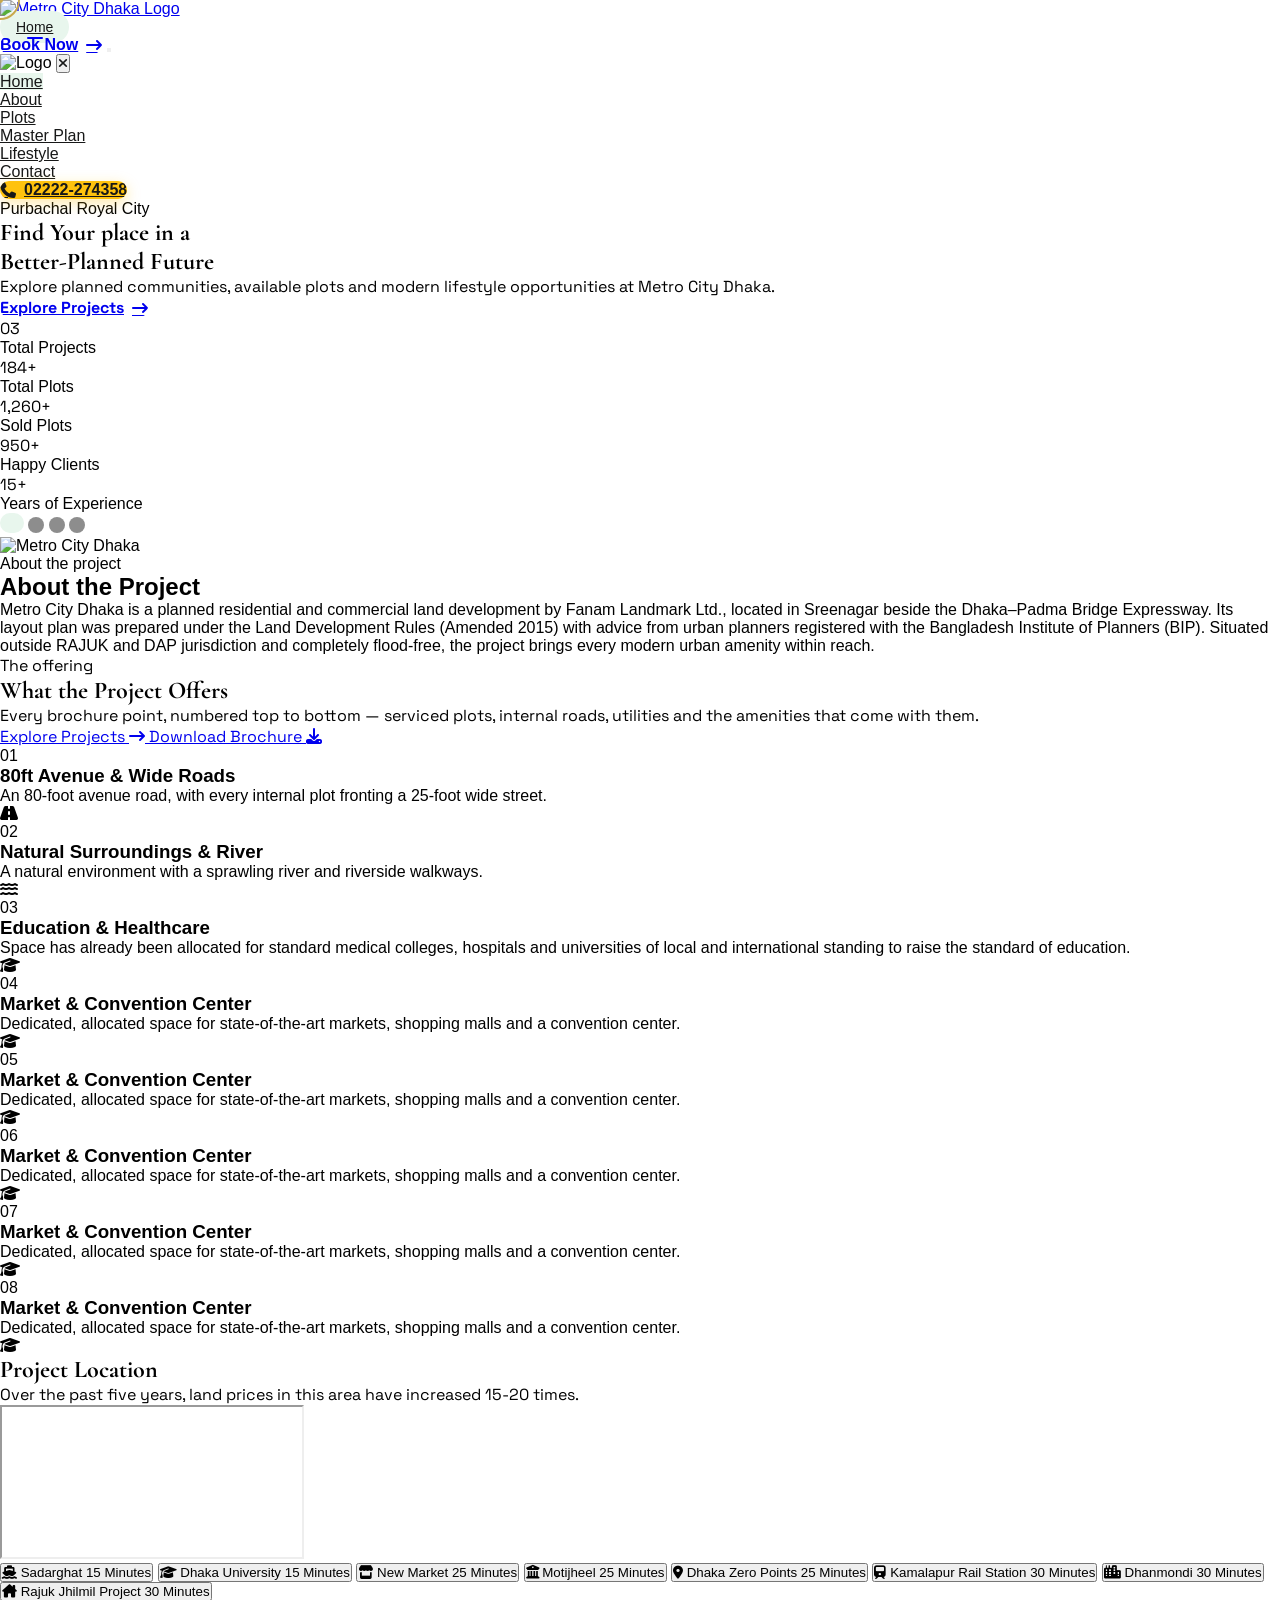
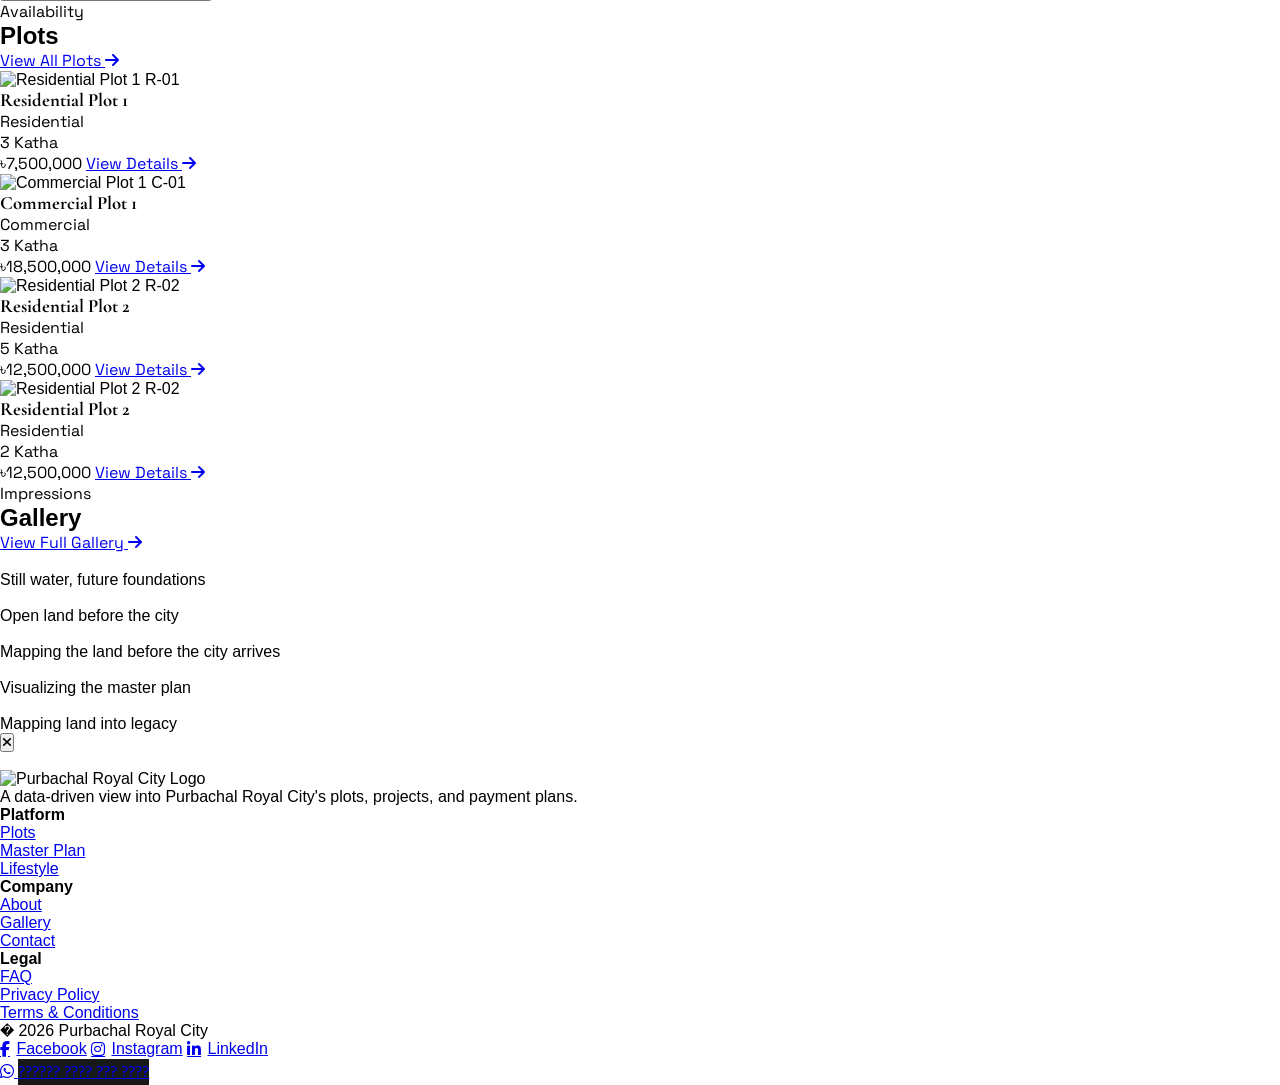
==== commit 217772b6: "update" ====
--- a/index.html
+++ b/index.html
@@ -1,33 +1,41 @@
 <!doctype html>
 <html lang="bn">
-  <head>
-    <meta charset="UTF-8" />
-    <meta name="viewport" content="width=device-width, initial-scale=1.0" />
-    <title>Metro City</title>
-
-    <!-- Tailwind CSS -->
-    <script src="https://cdn.tailwindcss.com"></script>
-
-    <!-- Google Fonts -->
-    <link rel="preconnect" href="https://fonts.googleapis.com" />
-    <link rel="preconnect" href="https://fonts.gstatic.com" crossorigin />
-    <link
-      href="https://fonts.googleapis.com/css2?family=Cormorant+Garamond:ital,wght@0,300..700;1,300..700&family=Hind+Siliguri:wght@300;400;500;600;700&family=Space+Grotesk:wght@300..700&display=swap"
-      rel="stylesheet"
-    />
-
-    <!-- Font Awesome -->
-    <link
-      rel="stylesheet"
-      href="https://cdnjs.cloudflare.com/ajax/libs/font-awesome/6.5.0/css/all.min.css"
-    />
-
-    <!-- Custom Styles -->
-    <link rel="stylesheet" href="css/Custom.css" />
-  </head>
-  <body>
-    <!-- ===== PRELOADER ===== -->
-    <!-- <div
+
+<head>
+  <meta charset="UTF-8" />
+  <meta name="viewport" content="width=device-width, initial-scale=1.0" />
+  <title>Metro City</title>
+
+  <!-- Tailwind CSS -->
+  <script src="https://cdn.tailwindcss.com"></script>
+
+  <!-- Google Fonts -->
+  <link rel="preconnect" href="https://fonts.googleapis.com" />
+  <link rel="preconnect" href="https://fonts.gstatic.com" crossorigin />
+  <link
+    href="https://fonts.googleapis.com/css2?family=Cormorant+Garamond:ital,wght@0,300..700;1,300..700&family=Hind+Siliguri:wght@300;400;500;600;700&family=Space+Grotesk:wght@300..700&display=swap"
+    rel="stylesheet" />
+
+  <!-- Font Awesome -->
+  <link rel="stylesheet" href="https://cdnjs.cloudflare.com/ajax/libs/font-awesome/6.5.0/css/all.min.css" />
+
+  <!-- Custom Styles -->
+  <link rel="stylesheet" href="css/Custom.css" />
+</head>
+<style>
+  .no-scrollbar::-webkit-scrollbar {
+    display: none;
+  }
+
+  .no-scrollbar {
+    -ms-overflow-style: none;
+    scrollbar-width: none;
+  }
+</style>
+
+<body>
+  <!-- ===== PRELOADER ===== -->
+  <!-- <div
       id="preloader"
       class="fixed inset-0 z-[99999] bg-navy flex flex-col items-center justify-center transition-opacity duration-800 hidden"
     >
@@ -36,403 +44,970 @@
       ></div>
       <p class="text-white/60 text-sm mt-4 font-bangla">loading</p>
     </div> -->
-    <!-- ===== CUSTOM CURSOR ====== -->
-    <div class="cursor-dot hidden lg:block"></div>
-    <div class="cursor-ring hidden lg:block"></div>
-    <!-- ===== NAVBAR ===== -->
-    <header
-      id="navbar"
-      class="fixed top-1 lg:top-4 left-1/2 -translate-x-1/2 z-50 w-[calc(100%-2rem)] max-w-[1660px]"
-    >
-      <nav
-        class=" rounded-2xl lg:rounded-full px-6 md:px-10 py-3 md:py-4 flex items-center justify-between"
-      >
-        <!-- Logo -->
-        <a href="#" class="flex items-center gap-2 group shrink-0">
-          <img
-            src="images/logo.png"
-            alt="Purbachal Royal City Logo"
-            class="h-8 md:h-11 w-auto transition-transform duration-300 group-hover:scale-105"
-          />
+  <!-- ===== CUSTOM CURSOR ====== -->
+  <div class="cursor-dot hidden lg:block"></div>
+  <div class="cursor-ring hidden lg:block"></div>
+  <!-- ===== NAVBAR ===== -->
+  <header id="navbar" class="fixed top-1 lg:top-4 left-1/2 -translate-x-1/2 z-50 w-[calc(100%-2rem)] max-w-[1660px]">
+    <nav
+      class=" rounded-2xl lg:rounded-full px-6 md:px-10 py-3 md:py-4 flex items-center justify-between transition-all duration-300">
+      <!-- Logo -->
+      <a href="#" class="flex items-center gap-2 group shrink-0">
+        <img src="images/logo.png" alt="Metro City Dhaka Logo"
+          class="logo-light h-8 md:h-11 w-auto transition-transform duration-300 group-hover:scale-105" />
+        <img src="images/logo-dark.png" alt="Metro City Dhaka Logo"
+          class="logo-dark h-8 md:h-11 w-auto transition-transform duration-300 group-hover:scale-105" />
+      </a>
+
+      <!-- Desktop Menu -->
+      <div class="hidden lg:flex items-center gap-1">
+        <a href="#home" class="nav-link active">Home</a>
+        <a href="pages/about.html" class="nav-link">About</a>
+        <a href="#plots" class="nav-link">Plots</a>
+        <a href="#master-plan" class="nav-link">Master Plan</a>
+        <a href="#lifestyle" class="nav-link">Lifestyle</a>
+        <a href="pages/contact.html" class="nav-link">Contact</a>
+      </div>
+
+      <!-- Right Actions -->
+      <div class="flex items-center gap-3 shrink-0">
+        <a href="tel:+8802222274358"
+          class="hidden lg:inline-flex items-center gap-2 btn bg-white text-[#262B86] px-8 py-4 text-sm">
+          <span>Book Now</span>
+          <i class="fa-solid fa-arrow-right-long"></i>
         </a>
-
-        <!-- Desktop Menu -->
-        <div class="hidden lg:flex items-center gap-1">
-          <a href="#home" class="nav-link active">Home</a>
-          <a href="pages/about.html" class="nav-link">About</a>
-          <a href="#plots" class="nav-link">Plots</a>
-          <a href="#master-plan" class="nav-link">Master Plan</a>
-          <a href="#lifestyle" class="nav-link">Lifestyle</a>
-          <a href="pages/contact.html" class="nav-link">Contact</a>
-        </div>
-
-        <!-- Right Actions -->
-        <div class="flex items-center gap-3 shrink-0">
-          <a
-            href="tel:+8802222274358"
-            class="hidden lg:inline-flex items-center gap-2 btn bg-white text-[#262B86] px-8 py-4 text-sm"
-          >
-            <span>Book Now</span>
-            <i class="fa-solid fa-arrow-right-long"></i>
+        <button id="hamburger" class="lg:hidden flex flex-col gap-1.5 p-2 text-white cursor-pointer"
+          aria-label="Toggle menu">
+          <span class="block w-6 h-0.5 bg-navy transition-all duration-300"></span>
+          <span class="block w-6 h-0.5 bg-navy transition-all duration-300"></span>
+          <span class="block w-6 h-0.5 bg-navy transition-all duration-300"></span>
+        </button>
+      </div>
+    </nav>
+  </header>
+
+  <!-- ===== MOBILE MENU (Full-Screen) ===== -->
+  <div id="mobile-menu" class="mobile-menu fixed inset-0 z-[60] lg:hidden">
+    <div
+      class="mobile-menu-overlay absolute inset-0 bg-navy/60 opacity-0 pointer-events-none transition-opacity duration-500">
+    </div>
+    <div
+      class="mobile-menu-panel absolute inset-0 bg-white transform translate-y-full transition-transform duration-500 ease-[cubic-bezier(0.22,1,0.36,1)]">
+      <div class="flex flex-col h-full">
+        <!-- Panel Header -->
+        <div class="flex items-center justify-between px-6 md:px-10 py-5 border-b border-[#E5E5E5]">
+          <img src="images/logo.png" alt="Logo" class="h-9 w-auto" />
+          <button id="mobile-close"
+            class="w-10 h-10 rounded-full bg-[#F7F7F5] flex items-center justify-center text-navy hover:bg-[#E5E5E5] transition-colors duration-300">
+            <i class="fas fa-times text-base"></i>
+          </button>
+        </div>
+
+        <!-- Menu Links - Centered -->
+        <div class="flex-1 flex items-center justify-center overflow-y-auto px-6 md:px-10">
+          <ul class="space-y-2 w-full max-w-md">
+            <li>
+              <a href="#home"
+                class="mobile-nav-link active block px-5 py-4 rounded-2xl text-navy font-bold text-lg md:text-xl hover:bg-[#E8F6ED] transition-all duration-300 text-center">Home</a>
+            </li>
+            <li>
+              <a href="./pages/about.html"
+                class="mobile-nav-link block px-5 py-4 rounded-2xl text-navy font-bold text-lg md:text-xl hover:bg-[#E8F6ED] transition-all duration-300 text-center">About</a>
+            </li>
+            <li>
+              <a href="#plots"
+                class="mobile-nav-link block px-5 py-4 rounded-2xl text-navy font-bold text-lg md:text-xl hover:bg-[#E8F6ED] transition-all duration-300 text-center">Plots</a>
+            </li>
+            <li>
+              <a href="#master-plan"
+                class="mobile-nav-link block px-5 py-4 rounded-2xl text-navy font-bold text-lg md:text-xl hover:bg-[#E8F6ED] transition-all duration-300 text-center">Master
+                Plan</a>
+            </li>
+            <li>
+              <a href="#lifestyle"
+                class="mobile-nav-link block px-5 py-4 rounded-2xl text-navy font-bold text-lg md:text-xl hover:bg-[#E8F6ED] transition-all duration-300 text-center">Lifestyle</a>
+            </li>
+            <li>
+              <a href="./pages/contact.html"
+                class="mobile-nav-link block px-5 py-4 rounded-2xl text-navy font-bold text-lg md:text-xl hover:bg-[#E8F6ED] transition-all duration-300 text-center">Contact</a>
+            </li>
+          </ul>
+        </div>
+
+        <!-- Panel Footer -->
+        <div class="px-6 md:px-10 py-6 border-t border-[#E5E5E5]">
+          <a href="tel:+8802222274358"
+            class="flex items-center justify-center gap-2 btn btn-primary w-full py-4 text-base">
+            <i class="fas fa-phone text-sm"></i>
+            <span>02222-274358</span>
           </a>
-          <button
-            id="hamburger"
-            class="lg:hidden flex flex-col gap-1.5 p-2 text-white cursor-pointer"
-            aria-label="Toggle menu"
-          >
-            <span
-              class="block w-6 h-0.5 bg-navy transition-all duration-300"
-            ></span>
-            <span
-              class="block w-6 h-0.5 bg-navy transition-all duration-300"
-            ></span>
-            <span
-              class="block w-6 h-0.5 bg-navy transition-all duration-300"
-            ></span>
-          </button>
-        </div>
-      </nav>
-    </header>
-
-    <!-- ===== MOBILE MENU (Full-Screen) ===== -->
-    <div id="mobile-menu" class="mobile-menu fixed inset-0 z-[60] lg:hidden">
-      <div
-        class="mobile-menu-overlay absolute inset-0 bg-navy/60 opacity-0 pointer-events-none transition-opacity duration-500"
-      ></div>
-      <div
-        class="mobile-menu-panel absolute inset-0 bg-white transform translate-y-full transition-transform duration-500 ease-[cubic-bezier(0.22,1,0.36,1)]"
-      >
-        <div class="flex flex-col h-full">
-          <!-- Panel Header -->
-          <div
-            class="flex items-center justify-between px-6 md:px-10 py-5 border-b border-[#E5E5E5]"
-          >
-            <img
-              src="images/logo.png"
-              alt="Logo"
-              class="h-9 w-auto"
-            />
-            <button
-              id="mobile-close"
-              class="w-10 h-10 rounded-full bg-[#F7F7F5] flex items-center justify-center text-navy hover:bg-[#E5E5E5] transition-colors duration-300"
-            >
-              <i class="fas fa-times text-base"></i>
-            </button>
-          </div>
-
-          <!-- Menu Links - Centered -->
-          <div
-            class="flex-1 flex items-center justify-center overflow-y-auto px-6 md:px-10"
-          >
-            <ul class="space-y-2 w-full max-w-md">
-              <li>
-                <a
-                  href="#home"
-                  class="mobile-nav-link active block px-5 py-4 rounded-2xl text-navy font-bold text-lg md:text-xl hover:bg-[#E8F6ED] transition-all duration-300 text-center"
-                  >Home</a
-                >
-              </li>
-              <li>
-                <a
-                  href="./pages/about.html"
-                  class="mobile-nav-link block px-5 py-4 rounded-2xl text-navy font-bold text-lg md:text-xl hover:bg-[#E8F6ED] transition-all duration-300 text-center"
-                  >About</a
-                >
-              </li>
-              <li>
-                <a
-                  href="#plots"
-                  class="mobile-nav-link block px-5 py-4 rounded-2xl text-navy font-bold text-lg md:text-xl hover:bg-[#E8F6ED] transition-all duration-300 text-center"
-                  >Plots</a
-                >
-              </li>
-              <li>
-                <a
-                  href="#master-plan"
-                  class="mobile-nav-link block px-5 py-4 rounded-2xl text-navy font-bold text-lg md:text-xl hover:bg-[#E8F6ED] transition-all duration-300 text-center"
-                  >Master Plan</a
-                >
-              </li>
-              <li>
-                <a
-                  href="#lifestyle"
-                  class="mobile-nav-link block px-5 py-4 rounded-2xl text-navy font-bold text-lg md:text-xl hover:bg-[#E8F6ED] transition-all duration-300 text-center"
-                  >Lifestyle</a
-                >
-              </li>
-              <li>
-                <a
-                  href="./pages/contact.html"
-                  class="mobile-nav-link block px-5 py-4 rounded-2xl text-navy font-bold text-lg md:text-xl hover:bg-[#E8F6ED] transition-all duration-300 text-center"
-                  >Contact</a
-                >
-              </li>
-            </ul>
-          </div>
-
-          <!-- Panel Footer -->
-          <div class="px-6 md:px-10 py-6 border-t border-[#E5E5E5]">
-            <a
-              href="tel:+8802222274358"
-              class="flex items-center justify-center gap-2 btn btn-primary w-full py-4 text-base"
-            >
-              <i class="fas fa-phone text-sm"></i>
-              <span>02222-274358</span>
-            </a>
-            <p class="text-center text-[#777777] text-xs mt-4">
-              Purbachal Royal City
-            </p>
-          </div>
-        </div>
-      </div>
-    </div>
-
-    <!-- ===== HERO SECTION ===== -->
-    <section class="relative w-full min-h-screen overflow-hidden">
-      <!-- Background Image Slider -->
-      <div id="hero-slider" class="absolute inset-0">
-        <div
-          class="hero-slide hero-slide-active"
-          style="
+          <p class="text-center text-[#777777] text-xs mt-4">
+            Purbachal Royal City
+          </p>
+        </div>
+      </div>
+    </div>
+  </div>
+
+  <!-- ===== HERO SECTION ===== -->
+  <section class="relative w-full min-h-screen overflow-hidden">
+    <!-- Background Image Slider -->
+    <div id="hero-slider" class="absolute inset-0">
+      <div class="hero-slide hero-slide-active" style="
             background-image: url(&quot;images/hero-banner.jpeg&quot;);
-          "
-        ></div>
-        <div
-          class="hero-slide"
-          style="
+          "></div>
+      <div class="hero-slide" style="
             background-image: url(&quot;images/hero-banner2.jpeg&quot;);
-          "
-        ></div>
-        <div
-          class="hero-slide"
-          style="
+          "></div>
+      <div class="hero-slide" style="
             background-image: url(&quot;images/hero-banner3.png&quot;);
-          "
-        ></div>
-        <div
-          class="hero-slide"
-          style="
+          "></div>
+      <div class="hero-slide" style="
             background-image: url(&quot;images/hero-banner4.jpeg&quot;);
-          "
-        ></div>
-      </div>
-
-      <!-- Full-Section Dark Overlay (covers the entire hero, above the background) -->
-      <div class="absolute inset-0 z-[2] pointer-events-none bg-[#262B86]/55 md:bg-transparent md:bg-gradient-to-r md:from-[#262B86]/90 md:via-[#262B86]/55 md:via-35% md:to-black/10"></div>
-
-      <!-- Hero Content -->
-      <div
-        class="relative z-10 container mx-auto px-4 md:px-16 pt-20 md:pt-40 pb-16 md:pb-20 min-h-screen flex flex-col justify-center"
-      >
-        <div class="max-w-4xl">
-          
-
-          <!-- Title -->
-          <h1
-            class="hero-title text-white font-cormorant font-bold lg:text-7xl leading-[1.1] mb-3 md:mb-6"
-          >
-            <span class="">Find Your place in a </span>
-            <br class="hidden sm:block" />
-            <span class="">Better-Planned Future</span>
-          </h1>
-
-          <!-- Subtitle -->
-          <p
-            class="font-space text-white/80 text-[14px] md:text-xl max-w-2xl mb-6 md:mb-10 leading-relaxed"
-          >
-            Explore planned communities, available plots and modern lifestyle opportunities at Metro City Dhaka.
-          </p>
-
-          <!-- Buttons -->
-          <div class="flex flex-wrap gap-4 font-space">
-            <a
-            href="tel:+8802222274358"
-            class="hidden lg:inline-flex items-center gap-2 btn bg-white text-[#262B86] px-8 py-4 text-sm"
-          >
+          "></div>
+    </div>
+
+    <!-- Full-Section Dark Overlay (covers the entire hero, above the background) -->
+    <div
+      class="absolute inset-0 z-[2] pointer-events-none bg-[#262B86]/55 md:bg-transparent md:bg-gradient-to-r md:from-[#262B86]/90 md:via-[#262B86]/55 md:via-35% md:to-black/10">
+    </div>
+
+    <!-- Hero Content -->
+    <div
+      class="relative z-10 container mx-auto px-4 md:px-16 pt-20 md:pt-40 pb-16 md:pb-20 min-h-screen flex flex-col justify-center">
+      <div class="max-w-4xl">
+
+
+        <!-- Title -->
+        <h1 class="hero-title text-white font-cormorant font-bold lg:text-7xl leading-[1.1] mb-3 md:mb-6">
+          <span class="">Find Your place in a </span>
+          <br class="hidden sm:block" />
+          <span class="">Better-Planned Future</span>
+        </h1>
+
+        <!-- Subtitle -->
+        <p class="font-space text-white/80 text-[14px] md:text-xl max-w-2xl mb-6 md:mb-10 leading-relaxed">
+          Explore planned communities, available plots and modern lifestyle opportunities at Metro City Dhaka.
+        </p>
+
+        <!-- Buttons -->
+        <div class="flex flex-wrap gap-4 font-space">
+          <a href="tel:+8802222274358"
+            class="hidden lg:inline-flex items-center gap-2 btn bg-white text-[#262B86] px-8 py-4 text-sm">
             <span>Explore Projects</span>
             <i class="fa-solid fa-arrow-right-long"></i>
           </a>
-            
-          </div>
-        </div>
-        <div class="max-w-6xl p-0 xl:pl-[100px]">
-          <!-- Stats Bar -->
-          <div
-            class="mt-10 md:mt-20 border border-[#E8F6ED] rounded-lg p-6 md:p-8 flex flex-wrap items-center justify-around gap-4"
-          >
-            <div class="text-center">
-              <div
-                class="text-white font-space font-bold text-3xl md:text-4xl tracking-wider"
-              >
-                03
-              </div>
-              <div class="text-white font-bold text-sm md:text-base">
-                Total Projects
-              </div>
-            </div>
-            <div class="hidden md:block w-px h-12 bg-[#E8F6ED]"></div>
-            <div class="text-center">
-              <div
-                class="text-white font-space font-bold text-3xl md:text-4xl tracking-wider"
-              >
-                184+
-              </div>
-              <div class="text-white font-bold text-sm md:text-base">
-                Total Plots
-              </div>
-            </div>
-            <div class="hidden md:block w-px h-12 bg-[#E8F6ED]"></div>
-            <div class="text-center">
-              <div
-                class="text-white font-space font-bold text-3xl md:text-4xl tracking-wider"
-              >
-                1,260+
-              </div>
-              <div class="text-white font-bold text-sm md:text-base">
-               Sold Plots
-              </div>
-            </div>
-             <div class="hidden md:block w-px h-12 bg-[#E8F6ED]"></div>
-            <div class="text-center">
-              <div
-                class="text-white font-space font-bold text-3xl md:text-4xl tracking-wider"
-              >
-                950+
-              </div>
-              <div class="text-white font-bold text-sm md:text-base">
-               Happy Clients
-              </div>
-             </div>
-              <div class="hidden md:block w-px h-12 bg-[#E8F6ED]"></div>
-               <div class="text-center">
-              <div
-                class="text-white font-space font-bold text-3xl md:text-4xl tracking-wider"
-              >
-                15+
-              </div>
-              <div class="text-white font-bold text-sm md:text-base">
-                Years of Experience
-              </div>
-             </div>
+
+        </div>
+      </div>
+      <div class="max-w-6xl p-0 xl:pl-[100px]">
+        <!-- Stats Bar -->
+        <div
+          class="mt-10 md:mt-20 border border-[#E8F6ED] rounded-lg p-6 md:p-8 flex flex-wrap items-center justify-around gap-4">
+          <div class="text-center">
+            <div class="text-white font-space font-bold text-3xl md:text-4xl tracking-wider">
+              03
+            </div>
+            <div class="text-white font-bold text-sm md:text-base">
+              Total Projects
+            </div>
+          </div>
+          <div class="hidden md:block w-px h-12 bg-[#E8F6ED]"></div>
+          <div class="text-center">
+            <div class="text-white font-space font-bold text-3xl md:text-4xl tracking-wider">
+              184+
+            </div>
+            <div class="text-white font-bold text-sm md:text-base">
+              Total Plots
+            </div>
+          </div>
+          <div class="hidden md:block w-px h-12 bg-[#E8F6ED]"></div>
+          <div class="text-center">
+            <div class="text-white font-space font-bold text-3xl md:text-4xl tracking-wider">
+              1,260+
+            </div>
+            <div class="text-white font-bold text-sm md:text-base">
+              Sold Plots
+            </div>
+          </div>
+          <div class="hidden md:block w-px h-12 bg-[#E8F6ED]"></div>
+          <div class="text-center">
+            <div class="text-white font-space font-bold text-3xl md:text-4xl tracking-wider">
+              950+
+            </div>
+            <div class="text-white font-bold text-sm md:text-base">
+              Happy Clients
+            </div>
+          </div>
+          <div class="hidden md:block w-px h-12 bg-[#E8F6ED]"></div>
+          <div class="text-center">
+            <div class="text-white font-space font-bold text-3xl md:text-4xl tracking-wider">
+              15+
+            </div>
+            <div class="text-white font-bold text-sm md:text-base">
+              Years of Experience
+            </div>
+          </div>
         </div>
       </div>
 
       <!-- Carousel Dots -->
-      <div
-        class="absolute bottom-8 left-1/2 -translate-x-1/2 z-10 flex items-center gap-3"
-      >
-        <button
-          class="hero-dot hero-dot-active"
-          data-slide="0"
-          aria-label="Slide 1"
-        ></button>
+      <div class="absolute bottom-8 left-1/2 -translate-x-1/2 z-10 flex items-center gap-3">
+        <button class="hero-dot hero-dot-active" data-slide="0" aria-label="Slide 1"></button>
         <button class="hero-dot" data-slide="1" aria-label="Slide 2"></button>
         <button class="hero-dot" data-slide="2" aria-label="Slide 3"></button>
         <button class="hero-dot" data-slide="3" aria-label="Slide 4"></button>
       </div>
-    </section>
-
-   
-
-    <!-- ===== FOOTER ===== -->
-    <footer
-      class="bg-white border-t border-[#E5E5E5] pt-12 pb-6 px-6 md:px-16 lg:px-24"
-    >
-      <div class="container mx-auto">
-        <div class="grid grid-cols-1 md:grid-cols-2 lg:grid-cols-4 gap-8 mb-8">
-          <!-- Brand -->
-          <div>
-            <div class="flex items-center gap-3 mb-4">
-              <img
-                src="assets/images/logo/R_City_logo.svg"
-                alt="Purbachal Royal City Logo"
-                class="h-9 w-auto"
-              />
-            </div>
-            <p class="text-[#828282] text-sm leading-relaxed">
-              A data-driven view into Purbachal Royal City's plots, projects,
-              and payment plans.
+  </section>
+
+
+  <!-- ================= ABOUT THE PROJECT ================= -->
+  <section id="about" class="relative w-full min-h-[640px] md:min-h-screen overflow-hidden ">
+    <!-- Background image -->
+    <img src="images/aboutsection.png" alt="Metro City Dhaka" class="absolute inset-0 h-full w-full object-cover" />
+
+    <!-- Overlay: upore halka white, niche black (mobile e ektu beshi dark) -->
+    <div
+      class="absolute inset-0 z-[2] pointer-events-none bg-gradient-to-b from-white/10 via-black/90 via-50% to-black md:via-black/95">
+    </div>
+
+    <!-- Content -->
+    <div
+      class="relative z-10 container mx-auto flex min-h-[640px] flex-col justify-center px-4 md:px-16 pt-20 md:pt-40 pb-16 md:pb-20 md:min-h-screen ">
+      <div class="max-w-full sm:max-w-md lg:max-w-[460px]">
+        <!-- Eyebrow -->
+        <div class="mb-2 flex items-center gap-2 sm:mb-3 sm:gap-3">
+          <span class="h-px w-8 bg-white/60 sm:w-12"></span>
+          <span
+            class="font-mono text-[9px] uppercase tracking-[0.2em] text-white/80 sm:text-[10px] sm:tracking-[0.25em]">
+            About the project
+          </span>
+        </div>
+
+        <!-- Title -->
+        <h2
+          class="mb-4 font-['Cormorant_Garamond'] text-3xl font-bold leading-tight text-white sm:mb-5 sm:text-4xl lg:mb-6 lg:text-5xl">
+          About the Project
+        </h2>
+
+        <!-- Paragraph -->
+        <p
+          class="mb-6 font-['Space_Grotesk'] text-[13px] leading-[22px] text-white/90 sm:mb-8 sm:text-[14px] sm:leading-[26px]">
+          Metro City Dhaka is a planned residential and commercial land
+          development by Fanam Landmark Ltd., located in Sreenagar beside the
+          Dhaka–Padma Bridge Expressway. Its layout plan was prepared under the
+          Land Development Rules (Amended 2015) with advice from urban planners
+          registered with the Bangladesh Institute of Planners (BIP). Situated
+          outside RAJUK and DAP jurisdiction and completely flood-free, the
+          project brings every modern urban amenity within reach.
+        </p>
+
+
+      </div>
+    </div>
+  </section>
+
+
+
+  <!-- ================= THE OFFERING ================= -->
+  <section id="offering" class="bg-white py-14 sm:py-20 lg:py-24">
+    <div class="container mx-auto px-4 sm:px-6 md:px-12 lg:px-16">
+      <!-- items-stretch: duita div er height same hobe -->
+      <div class="grid grid-cols-1 items-stretch gap-8 sm:gap-10 lg:grid-cols-[5fr_7fr] lg:gap-12">
+
+        <!-- ========== 1st div ========== -->
+        <div class="flex h-full flex-col">
+          <!-- Eyebrow -->
+          <div class="mb-3 flex items-center gap-2 sm:gap-3">
+            <span class="h-px w-8 bg-[#262B86]/50 sm:w-12"></span>
+            <span
+              class="font-space text-[9px] uppercase tracking-[0.2em] text-[#262B86] sm:text-[10px] sm:tracking-[0.25em]">
+              The offering
+            </span>
+          </div>
+
+          <!-- Title -->
+          <h2
+            class="mb-4 font-cormorant text-4xl font-bold leading-[1.1] text-slate-900 sm:mb-6 sm:text-5xl lg:text-6xl">
+            What the Project Offers
+          </h2>
+
+          <!-- Paragraph -->
+          <p class="mb-8 max-w-md font-space text-sm leading-7 text-slate-600 sm:mb-10 sm:text-base sm:leading-8">
+            Every brochure point, numbered top to bottom — serviced plots,
+            internal roads, utilities and the amenities that come with them.
+          </p>
+
+          <!-- Buttons -->
+          <div class="flex flex-wrap gap-3 sm:gap-4 font-space">
+            <a href="#projects"
+              class="inline-flex items-center gap-2 rounded-full bg-[#262B86] px-6 py-3 text-[13px] font-semibold text-white transition hover:bg-[#1e226b] sm:px-7 sm:py-3.5 sm:text-sm">
+
+              <span>Explore Projects</span>
+              <i class="fa-solid fa-arrow-right-long"></i>
+            </a>
+
+            <a href="brochure.pdf"
+              class="inline-flex items-center gap-2 rounded-full border border-[#262B86] bg-white px-6 py-3 text-[13px] font-semibold text-[#262B86] transition hover:bg-slate-50 sm:px-7 sm:py-3.5 sm:text-sm">
+
+              <span>Download Brochure</span>
+              <i class="fa-solid fa-download"></i>
+            </a>
+          </div>
+        </div>
+
+        <!-- ========== 2nd div ========== -->
+        <div class="flex flex-col gap-4 sm:gap-5 overflow-y-auto lg:h-[490px] no-scrollbar">
+
+          <!-- Card 1 -->
+          <div
+            class="flex shrink-0 items-center gap-3 rounded-2xl border border-slate-100 bg-white p-4 shadow-[0_4px_20px_rgba(15,23,42,0.08)] sm:gap-5 sm:p-6">
+            <div
+              class="grid h-9 w-9 shrink-0 place-items-center rounded-full bg-slate-100 font-mono text-[10px] text-slate-400 sm:h-12 sm:w-12">
+              01
+            </div>
+            <div class="min-w-0 flex-1">
+              <h3 class="font-['Cormorant_Garamond'] text-lg font-bold text-slate-900 sm:text-xl">
+                80ft Avenue &amp; Wide Roads
+              </h3>
+              <p class="mt-1 max-w-md text-[13px] leading-5 text-slate-500 sm:mt-2 sm:text-sm sm:leading-6">
+                An 80-foot avenue road, with every internal plot fronting a 25-foot wide street.
+              </p>
+            </div>
+            <div
+              class="grid h-9 w-9 shrink-0 place-items-center rounded-full bg-slate-100 p-2 text-sm text-slate-400 sm:h-12 sm:w-12 sm:p-3 sm:text-base">
+              <i class="fa-solid fa-road"></i>
+            </div>
+          </div>
+
+          <!-- Card 2 -->
+          <div
+            class="flex shrink-0 items-center gap-3 rounded-2xl border border-slate-100 bg-white p-4 shadow-[0_4px_20px_rgba(15,23,42,0.08)] sm:gap-5 sm:p-6">
+            <div
+              class="grid h-9 w-9 shrink-0 place-items-center rounded-full bg-slate-100 font-mono text-[10px] text-slate-400 sm:h-12 sm:w-12">
+              02
+            </div>
+            <div class="min-w-0 flex-1">
+              <h3 class="font-['Cormorant_Garamond'] text-lg font-bold text-slate-900 sm:text-xl">
+                Natural Surroundings &amp; River
+              </h3>
+              <p class="mt-1 max-w-md text-[13px] leading-5 text-slate-500 sm:mt-2 sm:text-sm sm:leading-6">
+                A natural environment with a sprawling river and riverside walkways.
+              </p>
+            </div>
+            <div
+              class="grid h-9 w-9 shrink-0 place-items-center rounded-full bg-slate-100 p-2 text-sm text-slate-400 sm:h-12 sm:w-12 sm:p-3 sm:text-base">
+              <i class="fa-solid fa-water"></i>
+            </div>
+          </div>
+
+          <!-- Card 3 -->
+          <div
+            class="flex shrink-0 items-center gap-3 rounded-2xl border border-slate-100 bg-white p-4 shadow-[0_4px_20px_rgba(15,23,42,0.08)] sm:gap-5 sm:p-6">
+            <div
+              class="grid h-9 w-9 shrink-0 place-items-center rounded-full bg-slate-100 font-mono text-[10px] text-slate-400 sm:h-12 sm:w-12">
+              03
+            </div>
+            <div class="min-w-0 flex-1">
+              <h3 class="font-['Cormorant_Garamond'] text-lg font-bold text-slate-900 sm:text-xl">
+                Education &amp; Healthcare
+              </h3>
+              <p class="mt-1 max-w-md text-[13px] leading-5 text-slate-500 sm:mt-2 sm:text-sm sm:leading-6">
+                Space has already been allocated for standard medical colleges, hospitals and universities of local and
+                international standing to raise the standard of education.
+              </p>
+            </div>
+            <div
+              class="grid h-9 w-9 shrink-0 place-items-center rounded-full bg-slate-100 p-2 text-sm text-slate-400 sm:h-12 sm:w-12 sm:p-3 sm:text-base">
+              <i class="fa-solid fa-graduation-cap"></i>
+            </div>
+          </div>
+          
+          <!-- Card 4 -->
+          <div
+            class="flex shrink-0 items-center gap-3 rounded-2xl border border-slate-100 bg-white p-4 shadow-[0_4px_20px_rgba(15,23,42,0.08)] sm:gap-5 sm:p-6">
+            <div
+              class="grid h-9 w-9 shrink-0 place-items-center rounded-full bg-slate-100 font-mono text-[10px] text-slate-400 sm:h-12 sm:w-12">
+              04
+            </div>
+            <div class="min-w-0 flex-1">
+              <h3 class="font-['Cormorant_Garamond'] text-lg font-bold text-slate-900 sm:text-xl">
+                Market & Convention Center
+              </h3>
+              <p class="mt-1 max-w-md text-[13px] leading-5 text-slate-500 sm:mt-2 sm:text-sm sm:leading-6">
+                Dedicated, allocated space for state-of-the-art markets, shopping malls and a
+convention center.
+              </p>
+            </div>
+            <div
+              class="grid h-9 w-9 shrink-0 place-items-center rounded-full bg-slate-100 p-2 text-sm text-slate-400 sm:h-12 sm:w-12 sm:p-3 sm:text-base">
+              <i class="fa-solid fa-graduation-cap"></i>
+            </div>
+          </div>
+          
+          <!-- Card 5 -->
+          <div
+            class="flex shrink-0 items-center gap-3 rounded-2xl border border-slate-100 bg-white p-4 shadow-[0_4px_20px_rgba(15,23,42,0.08)] sm:gap-5 sm:p-6">
+            <div
+              class="grid h-9 w-9 shrink-0 place-items-center rounded-full bg-slate-100 font-mono text-[10px] text-slate-400 sm:h-12 sm:w-12">
+              05
+            </div>
+            <div class="min-w-0 flex-1">
+              <h3 class="font-['Cormorant_Garamond'] text-lg font-bold text-slate-900 sm:text-xl">
+                Market & Convention Center
+              </h3>
+              <p class="mt-1 max-w-md text-[13px] leading-5 text-slate-500 sm:mt-2 sm:text-sm sm:leading-6">
+                Dedicated, allocated space for state-of-the-art markets, shopping malls and a
+convention center.
+              </p>
+            </div>
+            <div
+              class="grid h-9 w-9 shrink-0 place-items-center rounded-full bg-slate-100 p-2 text-sm text-slate-400 sm:h-12 sm:w-12 sm:p-3 sm:text-base">
+              <i class="fa-solid fa-graduation-cap"></i>
+            </div>
+          </div>
+          
+          <!-- Card 6 -->
+          <div
+            class="flex shrink-0 items-center gap-3 rounded-2xl border border-slate-100 bg-white p-4 shadow-[0_4px_20px_rgba(15,23,42,0.08)] sm:gap-5 sm:p-6">
+            <div
+              class="grid h-9 w-9 shrink-0 place-items-center rounded-full bg-slate-100 font-mono text-[10px] text-slate-400 sm:h-12 sm:w-12">
+              06
+            </div>
+            <div class="min-w-0 flex-1">
+              <h3 class="font-['Cormorant_Garamond'] text-lg font-bold text-slate-900 sm:text-xl">
+                Market & Convention Center
+              </h3>
+              <p class="mt-1 max-w-md text-[13px] leading-5 text-slate-500 sm:mt-2 sm:text-sm sm:leading-6">
+                Dedicated, allocated space for state-of-the-art markets, shopping malls and a
+convention center.
+              </p>
+            </div>
+            <div
+              class="grid h-9 w-9 shrink-0 place-items-center rounded-full bg-slate-100 p-2 text-sm text-slate-400 sm:h-12 sm:w-12 sm:p-3 sm:text-base">
+              <i class="fa-solid fa-graduation-cap"></i>
+            </div>
+          </div>
+
+          <!-- Card 7 -->
+          <div
+            class="flex shrink-0 items-center gap-3 rounded-2xl border border-slate-100 bg-white p-4 shadow-[0_4px_20px_rgba(15,23,42,0.08)] sm:gap-5 sm:p-6">
+            <div
+              class="grid h-9 w-9 shrink-0 place-items-center rounded-full bg-slate-100 font-mono text-[10px] text-slate-400 sm:h-12 sm:w-12">
+              07
+            </div>
+            <div class="min-w-0 flex-1">
+              <h3 class="font-['Cormorant_Garamond'] text-lg font-bold text-slate-900 sm:text-xl">
+                Market & Convention Center
+              </h3>
+              <p class="mt-1 max-w-md text-[13px] leading-5 text-slate-500 sm:mt-2 sm:text-sm sm:leading-6">
+                Dedicated, allocated space for state-of-the-art markets, shopping malls and a
+convention center.
+              </p>
+            </div>
+            <div
+              class="grid h-9 w-9 shrink-0 place-items-center rounded-full bg-slate-100 p-2 text-sm text-slate-400 sm:h-12 sm:w-12 sm:p-3 sm:text-base">
+              <i class="fa-solid fa-graduation-cap"></i>
+            </div>
+          </div>
+
+          <!-- Card 8 -->
+          <div
+            class="flex shrink-0 items-center gap-3 rounded-2xl border border-slate-100 bg-white p-4 shadow-[0_4px_20px_rgba(15,23,42,0.08)] sm:gap-5 sm:p-6">
+            <div
+              class="grid h-9 w-9 shrink-0 place-items-center rounded-full bg-slate-100 font-mono text-[10px] text-slate-400 sm:h-12 sm:w-12">
+              08
+            </div>
+            <div class="min-w-0 flex-1">
+              <h3 class="font-['Cormorant_Garamond'] text-lg font-bold text-slate-900 sm:text-xl">
+                Market & Convention Center
+              </h3>
+              <p class="mt-1 max-w-md text-[13px] leading-5 text-slate-500 sm:mt-2 sm:text-sm sm:leading-6">
+                Dedicated, allocated space for state-of-the-art markets, shopping malls and a
+convention center.
+              </p>
+            </div>
+            <div
+              class="grid h-9 w-9 shrink-0 place-items-center rounded-full bg-slate-100 p-2 text-sm text-slate-400 sm:h-12 sm:w-12 sm:p-3 sm:text-base">
+              <i class="fa-solid fa-graduation-cap"></i>
+            </div>
+          </div>
+
+        </div>
+      </div>
+    </div>
+  </section>
+
+  <!-- ================= LOCATION MAP ================= -->
+  <section id="location"
+    class="relative bg-[#262B86] px-4 pb-10 pt-12 md:px-16 md:pb-12 md:pt-10 lg:flex lg:min-h-[calc(100vh-68px)] lg:flex-col">
+    <div class="container mx-auto lg:mb-6">
+      <h2 class="mb-3 font-cormorant text-3xl font-bold leading-tight text-white sm:mb-4 sm:text-4xl lg:text-5xl">
+        Project Location
+      </h2>
+      <p class="max-w-xl font-space text-sm leading-6 text-white sm:text-base sm:leading-7">
+        Over the past five years, land prices in this area have
+        <span class="block font-bold text-[#FFD60A]">increased 15-20 times.</span>
+      </p>
+    </div>
+
+    <div class="relative lg:flex lg:flex-1 lg:items-center lg:justify-end lg:px-8 lg:py-4">
+
+      <!-- Map (mobile/tablet e upore, laptop e pura background) -->
+      <div class="h-[320px]  sm:h-[350px] lg:absolute lg:inset-0 lg:h-full">
+        <iframe id="map-frame" src="https://maps.google.com/maps?q=Metro+City+Dhaka+Keyain&z=13&output=embed"
+          class="h-full w-full border-0" loading="lazy" referrerpolicy="no-referrer-when-downgrade" allowfullscreen
+          title="Metro City Dhaka location"></iframe>
+      </div>
+
+      <!-- Location list (mobile/tablet e map er niche, laptop e dan pashe) -->
+      <div class="relative z-10 px-4 py-6 sm:px-6 sm:py-8 lg:w-[370px] lg:p-0">
+        <div class="flex flex-col gap-3 rounded-2xl bg-[#262B86] p-4 shadow-xl sm:gap-4 sm:p-6 lg:gap-2.5 lg:p-4">
+
+          <button type="button" data-place="Sadarghat Launch Terminal, Dhaka"
+            class="place-btn flex w-full items-center justify-between gap-3 rounded-md bg-white px-3 py-3 text-left transition hover:bg-slate-100 sm:px-4">
+            <span class="flex items-center gap-3">
+              <span
+                class="grid h-8 w-8 shrink-0 place-items-center rounded-full bg-[#262B86] text-xs text-white sm:h-9 sm:w-9 sm:text-sm"><i
+                  class="fa-solid fa-ship"></i></span>
+              <span class="font-['Space_Grotesk'] text-[13px] font-semibold text-slate-800 sm:text-sm">Sadarghat</span>
+            </span>
+            <span
+              class="whitespace-nowrap font-['Space_Grotesk'] text-[13px] font-semibold text-slate-800 sm:text-sm">15
+              Minutes</span>
+          </button>
+
+          <button type="button" data-place="University of Dhaka"
+            class="place-btn flex w-full items-center justify-between gap-3 rounded-md bg-white px-3 py-3 text-left transition hover:bg-slate-100 sm:px-4">
+            <span class="flex items-center gap-3">
+              <span
+                class="grid h-8 w-8 shrink-0 place-items-center rounded-full bg-[#262B86] text-xs text-white sm:h-9 sm:w-9 sm:text-sm"><i
+                  class="fa-solid fa-graduation-cap"></i></span>
+              <span class="font-['Space_Grotesk'] text-[13px] font-semibold text-slate-800 sm:text-sm">Dhaka
+                University</span>
+            </span>
+            <span
+              class="whitespace-nowrap font-['Space_Grotesk'] text-[13px] font-semibold text-slate-800 sm:text-sm">15
+              Minutes</span>
+          </button>
+
+          <button type="button" data-place="New Market, Dhaka"
+            class="place-btn flex w-full items-center justify-between gap-3 rounded-md bg-white px-3 py-3 text-left transition hover:bg-slate-100 sm:px-4">
+            <span class="flex items-center gap-3">
+              <span
+                class="grid h-8 w-8 shrink-0 place-items-center rounded-full bg-[#262B86] text-xs text-white sm:h-9 sm:w-9 sm:text-sm"><i
+                  class="fa-solid fa-store"></i></span>
+              <span class="font-['Space_Grotesk'] text-[13px] font-semibold text-slate-800 sm:text-sm">New Market</span>
+            </span>
+            <span
+              class="whitespace-nowrap font-['Space_Grotesk'] text-[13px] font-semibold text-slate-800 sm:text-sm">25
+              Minutes</span>
+          </button>
+
+          <button type="button" data-place="Motijheel, Dhaka"
+            class="place-btn flex w-full items-center justify-between gap-3 rounded-md bg-white px-3 py-3 text-left transition hover:bg-slate-100 sm:px-4">
+            <span class="flex items-center gap-3">
+              <span
+                class="grid h-8 w-8 shrink-0 place-items-center rounded-full bg-[#262B86] text-xs text-white sm:h-9 sm:w-9 sm:text-sm"><i
+                  class="fa-solid fa-building-columns"></i></span>
+              <span class="font-['Space_Grotesk'] text-[13px] font-semibold text-slate-800 sm:text-sm">Motijheel</span>
+            </span>
+            <span
+              class="whitespace-nowrap font-['Space_Grotesk'] text-[13px] font-semibold text-slate-800 sm:text-sm">25
+              Minutes</span>
+          </button>
+
+          <button type="button" data-place="Gulistan Zero Point, Dhaka"
+            class="place-btn flex w-full items-center justify-between gap-3 rounded-md bg-white px-3 py-3 text-left transition hover:bg-slate-100 sm:px-4">
+            <span class="flex items-center gap-3">
+              <span
+                class="grid h-8 w-8 shrink-0 place-items-center rounded-full bg-[#262B86] text-xs text-white sm:h-9 sm:w-9 sm:text-sm"><i
+                  class="fa-solid fa-location-dot"></i></span>
+              <span class="font-['Space_Grotesk'] text-[13px] font-semibold text-slate-800 sm:text-sm">Dhaka Zero
+                Points</span>
+            </span>
+            <span
+              class="whitespace-nowrap font-['Space_Grotesk'] text-[13px] font-semibold text-slate-800 sm:text-sm">25
+              Minutes</span>
+          </button>
+
+          <button type="button" data-place="Kamalapur Railway Station, Dhaka"
+            class="place-btn flex w-full items-center justify-between gap-3 rounded-md bg-white px-3 py-3 text-left transition hover:bg-slate-100 sm:px-4">
+            <span class="flex items-center gap-3">
+              <span
+                class="grid h-8 w-8 shrink-0 place-items-center rounded-full bg-[#262B86] text-xs text-white sm:h-9 sm:w-9 sm:text-sm"><i
+                  class="fa-solid fa-train"></i></span>
+              <span class="font-['Space_Grotesk'] text-[13px] font-semibold text-slate-800 sm:text-sm">Kamalapur Rail
+                Station</span>
+            </span>
+            <span
+              class="whitespace-nowrap font-['Space_Grotesk'] text-[13px] font-semibold text-slate-800 sm:text-sm">30
+              Minutes</span>
+          </button>
+
+          <button type="button" data-place="Dhanmondi, Dhaka"
+            class="place-btn flex w-full items-center justify-between gap-3 rounded-md bg-white px-3 py-3 text-left transition hover:bg-slate-100 sm:px-4">
+            <span class="flex items-center gap-3">
+              <span
+                class="grid h-8 w-8 shrink-0 place-items-center rounded-full bg-[#262B86] text-xs text-white sm:h-9 sm:w-9 sm:text-sm"><i
+                  class="fa-solid fa-city"></i></span>
+              <span class="font-['Space_Grotesk'] text-[13px] font-semibold text-slate-800 sm:text-sm">Dhanmondi</span>
+            </span>
+            <span
+              class="whitespace-nowrap font-['Space_Grotesk'] text-[13px] font-semibold text-slate-800 sm:text-sm">30
+              Minutes</span>
+          </button>
+
+          <button type="button" data-place="RAJUK Jhilmil Residential Project, Dhaka"
+            class="place-btn flex w-full items-center justify-between gap-3 rounded-md bg-white px-3 py-3 text-left transition hover:bg-slate-100 sm:px-4">
+            <span class="flex items-center gap-3">
+              <span
+                class="grid h-8 w-8 shrink-0 place-items-center rounded-full bg-[#262B86] text-xs text-white sm:h-9 sm:w-9 sm:text-sm"><i
+                  class="fa-solid fa-house-chimney"></i></span>
+              <span class="font-['Space_Grotesk'] text-[13px] font-semibold text-slate-800 sm:text-sm">Rajuk Jhilmil
+                Project</span>
+            </span>
+            <span
+              class="whitespace-nowrap font-['Space_Grotesk'] text-[13px] font-semibold text-slate-800 sm:text-sm">30
+              Minutes</span>
+          </button>
+
+        </div>
+      </div>
+    </div>
+  </section>
+
+
+
+  
+  <!-- ================= PLOTS ================= -->
+  <section id="plots" class="bg-white py-14 sm:py-20 lg:py-24">
+    <div class="container mx-auto px-4 sm:px-6 md:px-12 lg:px-16">
+
+      <!-- Heading row -->
+      <div class="mb-8 flex items-end justify-between gap-4 sm:mb-12 lg:mb-14">
+        <div>
+          <div class="mb-3 flex items-center gap-2 sm:gap-3">
+            <span class="h-px w-8 bg-[#262B86]/50 sm:w-12"></span>
+            <span
+              class="font-space text-[9px] uppercase tracking-[0.2em] text-[#262B86] sm:text-[10px] sm:tracking-[0.25em]">
+              Availability
+            </span>
+          </div>
+          <h2
+            class="font-['Cormorant_Garamond'] text-4xl font-bold leading-tight text-slate-700 sm:text-5xl lg:text-6xl">
+            Plots
+          </h2>
+        </div>
+
+        <a href="#all-plots"
+          class="mb-1 inline-flex items-center gap-2 whitespace-nowrap font-space text-[11px] text-[#262B86] transition hover:opacity-70 sm:text-xs">
+          View All Plots <i class="fa-solid fa-arrow-right text-[10px]"></i>
+        </a>
+      </div>
+
+      <!-- Cards: grid er item gulo default e stretch hoy, tai row er height same -->
+      <div class="grid grid-cols-1 gap-4 sm:grid-cols-2 sm:gap-5 lg:grid-cols-4 lg:gap-6">
+
+        <!-- Card 1 -->
+        <article
+          class="flex h-full flex-col rounded-2xl border border-slate-200 bg-white p-2.5 shadow-[0_4px_20px_rgba(15,23,42,0.06)] sm:p-3">
+          <div class="relative aspect-[7/6] overflow-hidden rounded-lg">
+            <img src="images/plot-1.jpeg" alt="Residential Plot 1" class="h-full w-full object-cover" />
+            <span
+              class="absolute left-0 top-0 bg-slate-100 px-2.5 py-1.5 font-mono text-[10px] text-slate-700">R-01</span>
+          </div>
+
+          <div class="flex flex-1 flex-col px-1 pb-1 pt-4 sm:pt-5">
+            <h3 class="font-cormorant text-xl font-bold text-[#262B86] sm:text-2xl">Residential Plot 1</h3>
+            <p class="mt-2 font-space text-[9px] uppercase tracking-[0.2em] text-slate-500 sm:text-[10px]">Residential
             </p>
-          </div>
-
-          <!-- Platform -->
-          <div>
-            <h4
-              class="text-[#1D1D1D] text-xs font-bold uppercase tracking-wider mb-4"
-            >
-              Platform
-            </h4>
-            <ul class="space-y-2 text-[#828282] text-sm">
-              <li><a href="#" class="footer-link">Plots</a></li>
-              <li><a href="#" class="footer-link">Master Plan</a></li>
-              <li><a href="#" class="footer-link">Lifestyle</a></li>
-            </ul>
-          </div>
-
-          <!-- Company -->
-          <div>
-            <h4
-              class="text-[#1D1D1D] text-xs font-bold uppercase tracking-wider mb-4"
-            >
-              Company
-            </h4>
-            <ul class="space-y-2 text-[#828282] text-sm">
-              <li><a href="#" class="footer-link">About</a></li>
-              <li><a href="#" class="footer-link">Gallery</a></li>
-              <li><a href="#" class="footer-link">Contact</a></li>
-            </ul>
-          </div>
-
-          <!-- Legal -->
-          <div>
-            <h4
-              class="text-[#1D1D1D] text-xs font-bold uppercase tracking-wider mb-4"
-            >
-              Legal
-            </h4>
-            <ul class="space-y-2 text-[#828282] text-sm">
-              <li><a href="#" class="footer-link">FAQ</a></li>
-              <li><a href="#" class="footer-link">Privacy Policy</a></li>
-              <li><a href="#" class="footer-link">Terms & Conditions</a></li>
-            </ul>
-          </div>
-        </div>
-
-        <div
-          class="border-t border-[#333333] pt-6 flex flex-col md:flex-row justify-between items-center gap-4"
-        >
-          <p class="text-[#8A8A88] text-xs">� 2026 Purbachal Royal City</p>
-          <div class="flex gap-4 text-[#8A8A88] text-sm items-center">
-            <a href="#" class="social-link inline-flex items-center gap-1.5"
-              ><i class="fab fa-facebook-f"></i> Facebook</a
-            >
-            <a href="#" class="social-link inline-flex items-center gap-1.5"
-              ><i class="fab fa-instagram"></i> Instagram</a
-            >
-            <a href="#" class="social-link inline-flex items-center gap-1.5"
-              ><i class="fab fa-linkedin-in"></i> LinkedIn</a
-            >
-          </div>
-        </div>
-      </div>
-    </footer>
-    <!-- ===== FLOATING WHATSAPP ===== -->
-    <a
-      href="https://wa.me/8802222274358"
-      target="_blank"
-      class="whatsapp-float fixed bottom-6 right-6 z-50 bg-green-500 text-white w-14 h-14 rounded-full flex items-center justify-center text-2xl shadow-2xl hover:bg-green-600 transition-all hover:scale-110 group"
-    >
-      <i class="fab fa-whatsapp"></i>
-      <span
-        class="whatsapp-tooltip absolute right-full mr-4 bg-navy text-white px-4 py-2 rounded-lg text-sm font-bangla whitespace-nowrap opacity-0 group-hover:opacity-100 transition-opacity pointer-events-none"
-      >
-        ?????? ???? ??? ????
-      </span>
-    </a>
-
-    <!-- ===== SCRIPTS ===== -->
-    <script src="js/hero.js"></script>
-    <script src="js/main.js"></script>
-    <script src="js/hero-slider.js"></script>
-  </body>
-</html>
+
+            <!-- mt-auto: bottom part sobsomoy card er shesh e thakbe -->
+            <div class="mt-auto border-t border-slate-200 pt-3 sm:pt-4 font-space">
+              <p class="mt-1  text-xs text-slate-700 sm:text-[13px]">3 Katha</p>
+              <div class="mt-2 flex flex-wrap items-end justify-between gap-2">
+                <span class=" text-[13px] text-slate-800 sm:text-sm">৳7,500,000</span>
+                <a href="#"
+                  class="inline-flex items-center gap-1.5 whitespace-nowrap rounded-full bg-[#262B86] px-4 py-2 text-xs font-medium text-white transition hover:bg-[#1e226b]">
+                  View Details <i class="fa-solid fa-arrow-right text-[9px]"></i>
+                </a>
+              </div>
+            </div>
+          </div>
+        </article>
+
+        <!-- Card 2 -->
+        <article
+          class="flex h-full flex-col rounded-2xl border border-slate-200 bg-white p-2.5 shadow-[0_4px_20px_rgba(15,23,42,0.06)] sm:p-3">
+          <div class="relative aspect-[7/6] overflow-hidden rounded-lg">
+            <img src="images/plot-2.jpeg" alt="Commercial Plot 1" class="h-full w-full object-cover" />
+            <span
+              class="absolute left-0 top-0 bg-slate-100 px-2.5 py-1.5 font-mono text-[10px] text-slate-700">C-01</span>
+          </div>
+
+          <div class="flex flex-1 flex-col px-1 pb-1 pt-4 sm:pt-5">
+            <h3 class="font-cormorant text-xl font-bold text-[#262B86] sm:text-2xl">Commercial Plot 1</h3>
+            <p class="mt-2 font-space text-[9px] uppercase tracking-[0.2em] text-slate-500 sm:text-[10px]">Commercial
+            </p>
+
+            <div class="mt-auto border-t border-slate-200 pt-3 sm:pt-4 font-space">
+              <p class="mt-1  text-xs text-slate-700 sm:text-[13px]">3 Katha</p>
+              <div class="mt-2 flex flex-wrap items-end justify-between gap-2">
+                <span class=" text-[13px] text-slate-800 sm:text-sm">৳18,500,000</span>
+                <a href="#"
+                  class="inline-flex items-center gap-1.5 whitespace-nowrap rounded-full bg-[#262B86] px-4 py-2 text-xs font-medium text-white transition hover:bg-[#1e226b]">
+                  View Details <i class="fa-solid fa-arrow-right text-[9px]"></i>
+                </a>
+              </div>
+            </div>
+          </div>
+        </article>
+
+        <!-- Card 3 -->
+        <article
+          class="flex h-full flex-col rounded-2xl border border-slate-200 bg-white p-2.5 shadow-[0_4px_20px_rgba(15,23,42,0.06)] sm:p-3">
+          <div class="relative aspect-[7/6] overflow-hidden rounded-lg">
+            <img src="images/plot-3.jpeg" alt="Residential Plot 2" class="h-full w-full object-cover" />
+            <span
+              class="absolute left-0 top-0 bg-slate-100 px-2.5 py-1.5 font-mono text-[10px] text-slate-700">R-02</span>
+          </div>
+
+          <div class="flex flex-1 flex-col px-1 pb-1 pt-4 sm:pt-5">
+            <h3 class="font-cormorant text-xl font-bold text-[#262B86] sm:text-2xl">Residential Plot 2</h3>
+            <p class="mt-2 font-space text-[9px] uppercase tracking-[0.2em] text-slate-500 sm:text-[10px]">Residential
+            </p>
+
+            <div class="mt-auto border-t border-slate-200 pt-3 sm:pt-4 font-space">
+              <p class="mt-1  text-xs text-slate-700 sm:text-[13px]">5 Katha</p>
+              <div class="mt-2 flex flex-wrap items-end justify-between gap-2">
+                <span class=" text-[13px] text-slate-800 sm:text-sm">৳12,500,000</span>
+                <a href="#"
+                  class="inline-flex items-center gap-1.5 whitespace-nowrap rounded-full bg-[#262B86] px-4 py-2 text-xs font-medium text-white transition hover:bg-[#1e226b]">
+                  View Details <i class="fa-solid fa-arrow-right text-[9px]"></i>
+                </a>
+              </div>
+            </div>
+          </div>
+        </article>
+
+        <!-- Card 4 -->
+        <article
+          class="flex h-full flex-col rounded-2xl border border-slate-200 bg-white p-2.5 shadow-[0_4px_20px_rgba(15,23,42,0.06)] sm:p-3">
+          <div class="relative aspect-[7/6] overflow-hidden rounded-lg">
+            <img src="images/plot-4.jpeg" alt="Residential Plot 2" class="h-full w-full object-cover" />
+            <span
+              class="absolute left-0 top-0 bg-slate-100 px-2.5 py-1.5 font-mono text-[10px] text-slate-700">R-02</span>
+          </div>
+
+          <div class="flex flex-1 flex-col px-1 pb-1 pt-4 sm:pt-5">
+            <h3 class="font-cormorant text-xl font-bold text-[#262B86] sm:text-2xl">Residential Plot 2</h3>
+            <p class="mt-2 font-space text-[9px] uppercase tracking-[0.2em] text-slate-500 sm:text-[10px]">Residential
+            </p>
+
+            <div class="mt-auto border-t border-slate-200 pt-3 sm:pt-4 font-space">
+              <p class="mt-1  text-xs text-slate-700 sm:text-[13px]">2 Katha</p>
+              <div class="mt-2 flex flex-wrap items-end justify-between gap-2">
+                <span class=" text-[13px] text-slate-800 sm:text-sm">৳12,500,000</span>
+                <a href="#"
+                  class="inline-flex items-center gap-1.5 whitespace-nowrap rounded-full bg-[#262B86] px-4 py-2 text-xs font-medium text-white transition hover:bg-[#1e226b]">
+                  View Details <i class="fa-solid fa-arrow-right text-[9px]"></i>
+                </a>
+              </div>
+            </div>
+          </div>
+        </article>
+
+      </div>
+    </div>
+  </section>
+
+  <!-- ================= GALLERY SLIDER ================= -->
+  <section id="gallery" class="overflow-hidden bg-white py-10 sm:py-14 lg:py-16">
+    <div class="container mx-auto px-4 sm:px-6 md:px-12 lg:px-16">
+
+      <!-- Heading row -->
+      <div class="mb-8 flex items-end justify-between gap-4 sm:mb-12 lg:mb-14">
+        <div>
+          <div class="mb-3 flex items-center gap-2 sm:gap-3">
+            <span class="h-px w-8 bg-[#262B86]/50 sm:w-12"></span>
+            <span
+              class="font-space text-[9px] uppercase tracking-[0.2em] text-[#262B86] sm:text-[10px] sm:tracking-[0.25em]">
+              Impressions
+            </span>
+          </div>
+          <h2
+            class="font-['Cormorant_Garamond'] text-4xl font-bold leading-tight text-slate-700 sm:text-5xl lg:text-6xl">
+            Gallery
+          </h2>
+        </div>
+
+        <a href="#all-plots"
+          class="mb-1 inline-flex items-center gap-2 whitespace-nowrap font-space text-[11px] text-[#262B86] transition hover:opacity-70 sm:text-xs">
+          View Full Gallery <i class="fa-solid fa-arrow-right text-[10px]"></i>
+        </a>
+      </div>
+
+      <!-- Mobile/tablet: normal grid | Laptop: curved slider -->
+      <div class="lg:-my-[54px] lg:scale-[.8] xl:-my-[27px] xl:scale-90 2xl:my-0 2xl:scale-100 xl:mr-[120px]">
+        <div id="gallery-track"
+          class="grid grid-cols-1 gap-4 sm:grid-cols-2 sm:gap-5 lg:relative lg:block lg:h-[540px] lg:[perspective:2000px]">
+
+          <!-- Slide 1 -->
+          <article
+            class="gallery-card relative aspect-[3/4] overflow-hidden rounded-[28px] lg:absolute lg:left-[calc(50%-179px)] lg:top-[27px] lg:aspect-auto lg:h-[485px] lg:w-[358px] lg:transition-[transform,opacity] lg:duration-700 lg:ease-in-out">
+            <img src="images/Gallery-1.jpg" alt="" class="absolute inset-0 h-full w-full object-cover" />
+            <div class="absolute inset-0 bg-gradient-to-t from-black/60 via-black/0 to-transparent"></div>
+            <p
+              class="absolute bottom-5 left-5 right-5 font-['Space_Grotesk'] text-lg font-bold leading-tight text-white sm:text-xl lg:text-[26px]">
+              Still water, future foundations</p>
+          </article>
+
+          <!-- Slide 2 -->
+          <article
+            class="gallery-card relative aspect-[3/4] overflow-hidden rounded-[28px] lg:absolute lg:left-[calc(50%-179px)] lg:top-[27px] lg:aspect-auto lg:h-[485px] lg:w-[358px] lg:transition-[transform,opacity] lg:duration-700 lg:ease-in-out">
+            <img src="images/Gallery-2.jpg" alt="" class="absolute inset-0 h-full w-full object-cover" />
+            <div class="absolute inset-0 bg-gradient-to-t from-black/60 via-black/0 to-transparent"></div>
+            <p
+              class="absolute bottom-5 left-5 right-5 font-['Space_Grotesk'] text-lg font-bold leading-tight text-white sm:text-xl lg:text-[26px]">
+              Open land before the city</p>
+          </article>
+
+          <!-- Slide 3 (shurute majhkhane ei ta thakbe) -->
+          <article
+            class="gallery-card relative aspect-[3/4] overflow-hidden rounded-[28px] lg:absolute lg:left-[calc(50%-179px)] lg:top-[27px] lg:aspect-auto lg:h-[485px] lg:w-[358px] lg:transition-[transform,opacity] lg:duration-700 lg:ease-in-out">
+            <img src="images/Gallery-3.jpg" alt="" class="absolute inset-0 h-full w-full object-cover" />
+            <div class="absolute inset-0 bg-gradient-to-t from-black/60 via-black/0 to-transparent"></div>
+            <p
+              class="absolute bottom-5 left-5 right-5 font-['Space_Grotesk'] text-lg font-bold leading-tight text-white sm:text-xl lg:text-[26px]">
+              Mapping the land before the city arrives</p>
+          </article>
+
+          <!-- Slide 4 -->
+          <article
+            class="gallery-card relative aspect-[3/4] overflow-hidden rounded-[28px] lg:absolute lg:left-[calc(50%-179px)] lg:top-[27px] lg:aspect-auto lg:h-[485px] lg:w-[358px] lg:transition-[transform,opacity] lg:duration-700 lg:ease-in-out">
+            <img src="images/Gallery-4.jpg" alt="" class="absolute inset-0 h-full w-full object-cover" />
+            <div class="absolute inset-0 bg-gradient-to-t from-black/60 via-black/0 to-transparent"></div>
+            <p
+              class="absolute bottom-5 left-5 right-5 font-['Space_Grotesk'] text-lg font-bold leading-tight text-white sm:text-xl lg:text-[26px]">
+              Visualizing the master plan</p>
+          </article>
+
+          <!-- Slide 5 -->
+          <article
+            class="gallery-card relative aspect-[3/4] overflow-hidden rounded-[28px] lg:absolute lg:left-[calc(50%-179px)] lg:top-[27px] lg:aspect-auto lg:h-[485px] lg:w-[358px] lg:transition-[transform,opacity] lg:duration-700 lg:ease-in-out">
+            <img src="images/hero-banner.jpeg" alt="" class="absolute inset-0 h-full w-full object-cover" />
+            <div class="absolute inset-0 bg-gradient-to-t from-black/60 via-black/0 to-transparent"></div>
+            <p
+              class="absolute bottom-5 left-5 right-5 font-['Space_Grotesk'] text-lg font-bold leading-tight text-white sm:text-xl lg:text-[26px]">
+              Mapping land into legacy</p>
+          </article>
+
+        </div>
+      </div>
+    </div>
+  </section>
+
+  <!-- ================= GALLERY IMAGE MODAL ================= -->
+  <div id="gallery-modal" role="dialog" aria-modal="true" aria-label="Image preview"
+    class="pointer-events-none fixed inset-0 z-[100] flex items-center justify-center bg-black/85 p-4 opacity-0 transition-opacity duration-300 sm:p-8">
+
+    <!-- Close button -->
+    <button id="gallery-modal-close" type="button" aria-label="Close preview"
+      class="absolute right-4 top-4 grid h-10 w-10 place-items-center rounded-full bg-white/15 text-lg text-white transition hover:bg-white/30 sm:right-6 sm:top-6 sm:h-11 sm:w-11">
+      <i class="fa-solid fa-xmark"></i>
+    </button>
+
+    <!-- Image + caption -->
+    <figure id="gallery-modal-box"
+      class="flex max-h-full max-w-5xl scale-95 flex-col items-center gap-3 transition-transform duration-300">
+      <img id="gallery-modal-img" src="" alt=""
+        class="max-h-[80vh] max-w-full rounded-xl object-contain shadow-2xl sm:rounded-2xl" />
+      <figcaption id="gallery-modal-caption"
+        class="text-center font-['Space_Grotesk'] text-sm text-white/90 sm:text-base"></figcaption>
+    </figure>
+  </div>
+
+
+  <!-- ===== FOOTER ===== -->
+  <footer class="bg-white border-t border-[#E5E5E5] pt-12 pb-6 px-6 md:px-16 lg:px-24">
+    <div class="container mx-auto">
+      <div class="grid grid-cols-1 md:grid-cols-2 lg:grid-cols-4 gap-8 mb-8">
+        <!-- Brand -->
+        <div>
+          <div class="flex items-center gap-3 mb-4">
+            <img src="assets/images/logo/R_City_logo.svg" alt="Purbachal Royal City Logo" class="h-9 w-auto" />
+          </div>
+          <p class="text-[#828282] text-sm leading-relaxed">
+            A data-driven view into Purbachal Royal City's plots, projects,
+            and payment plans.
+          </p>
+        </div>
+
+        <!-- Platform -->
+        <div>
+          <h4 class="text-[#1D1D1D] text-xs font-bold uppercase tracking-wider mb-4">
+            Platform
+          </h4>
+          <ul class="space-y-2 text-[#828282] text-sm">
+            <li><a href="#" class="footer-link">Plots</a></li>
+            <li><a href="#" class="footer-link">Master Plan</a></li>
+            <li><a href="#" class="footer-link">Lifestyle</a></li>
+          </ul>
+        </div>
+
+        <!-- Company -->
+        <div>
+          <h4 class="text-[#1D1D1D] text-xs font-bold uppercase tracking-wider mb-4">
+            Company
+          </h4>
+          <ul class="space-y-2 text-[#828282] text-sm">
+            <li><a href="#" class="footer-link">About</a></li>
+            <li><a href="#" class="footer-link">Gallery</a></li>
+            <li><a href="#" class="footer-link">Contact</a></li>
+          </ul>
+        </div>
+
+        <!-- Legal -->
+        <div>
+          <h4 class="text-[#1D1D1D] text-xs font-bold uppercase tracking-wider mb-4">
+            Legal
+          </h4>
+          <ul class="space-y-2 text-[#828282] text-sm">
+            <li><a href="#" class="footer-link">FAQ</a></li>
+            <li><a href="#" class="footer-link">Privacy Policy</a></li>
+            <li><a href="#" class="footer-link">Terms & Conditions</a></li>
+          </ul>
+        </div>
+      </div>
+
+      <div class="border-t border-[#333333] pt-6 flex flex-col md:flex-row justify-between items-center gap-4">
+        <p class="text-[#8A8A88] text-xs">� 2026 Purbachal Royal City</p>
+        <div class="flex gap-4 text-[#8A8A88] text-sm items-center">
+          <a href="#" class="social-link inline-flex items-center gap-1.5"><i class="fab fa-facebook-f"></i>
+            Facebook</a>
+          <a href="#" class="social-link inline-flex items-center gap-1.5"><i class="fab fa-instagram"></i>
+            Instagram</a>
+          <a href="#" class="social-link inline-flex items-center gap-1.5"><i class="fab fa-linkedin-in"></i>
+            LinkedIn</a>
+        </div>
+      </div>
+    </div>
+  </footer>
+  <!-- ===== FLOATING WHATSAPP ===== -->
+  <a href="https://wa.me/8802222274358" target="_blank"
+    class="whatsapp-float fixed bottom-6 right-6 z-50 bg-green-500 text-white w-14 h-14 rounded-full flex items-center justify-center text-2xl shadow-2xl hover:bg-green-600 transition-all hover:scale-110 group">
+    <i class="fab fa-whatsapp"></i>
+    <span
+      class="whatsapp-tooltip absolute right-full mr-4 bg-navy text-white px-4 py-2 rounded-lg text-sm font-bangla whitespace-nowrap opacity-0 group-hover:opacity-100 transition-opacity pointer-events-none">
+      ?????? ???? ??? ????
+    </span>
+  </a>
+
+  <!-- ===== SCRIPTS ===== -->
+  <script src="js/hero.js"></script>
+  <script src="js/main.js"></script>
+  <script src="js/hero-slider.js"></script>
+</body>
+
+</html>
--- a/css/Custom.css
+++ b/css/Custom.css
@@ -139,6 +139,55 @@
 
 .nav-link.active::after {
     width: 16px;
+}
+
+
+/* ===== NAVBAR: scroll korle (white background) er style ===== */
+
+/* menu er lekha dark hobe */
+.navbar-scrolled .nav-link {
+    color: #171818;
+}
+
+/* hover/active e ager moto halka sobuj pill thakbe, lekha dark */
+.navbar-scrolled .nav-link:hover,
+.navbar-scrolled .nav-link.active {
+    color: #171818;
+    background: #E8F6ED;
+}
+
+/* Book Now button: white er upor white na hoye navy hobe */
+.navbar-scrolled nav .btn {
+    background-color: #262B86 !important;
+    color: #fff !important;
+    transition: background-color 0.3s ease, color 0.3s ease;
+}
+
+.navbar-scrolled nav .btn:hover {
+    background-color: #1e226b !important;
+}
+
+/* Hamburger line: shurute white (hero er upor), scroll korle navy */
+#hamburger span {
+    background-color: #fff !important;
+    transition: background-color 0.3s ease, transform 0.3s ease, opacity 0.3s ease;
+}
+
+.navbar-scrolled #hamburger span {
+    background-color: #262B86 !important;
+}
+
+/* shurute white logo, scroll korle colored logo */
+.logo-dark {
+    display: none;
+}
+
+.navbar-scrolled .logo-light {
+    display: none;
+}
+
+.navbar-scrolled .logo-dark {
+    display: block;
 }
 
 /* ===== HERO ===== */
@@ -715,3 +764,187 @@
         height: 11rem;
     }
 }
+
+
+
+
+.project-features{
+  position: relative;
+  background-image: var(--bg);
+  background-size: cover;
+  background-position: center;
+  color: #fff;
+  padding: 64px 0;
+  overflow: hidden;
+}
+
+.pf__overlay{
+  position:absolute; inset:0;
+  background: rgba(0,0,0,.55);
+}
+
+.pf__wrap{
+  position: relative;
+  width: min(1100px, calc(100% - 40px));
+  margin: 0 auto;
+}
+
+.pf__kicker{
+  font-size: 12px;
+  letter-spacing: .18em;
+  color: rgba(255,255,255,.7);
+  margin-bottom: 10px;
+}
+.pf__title{
+  font-size: clamp(28px, 3.2vw, 44px);
+  line-height: 1.1;
+  margin: 0 0 22px;
+}
+
+.pf__group-title{
+  display:flex;
+  align-items:center;
+  gap:12px;
+  margin: 18px 0 18px;
+}
+.pf__group-title--mt{ margin-top: 34px; }
+
+.pf__group-title h3{
+  margin:0;
+  font-size: 18px;
+  font-weight: 600;
+}
+.pf__star{
+  width: 10px; height: 10px;
+  background: #38d07a;
+  transform: rotate(45deg);
+  display:inline-block;
+}
+
+/* GRID: Desktop 5, Tablet 2, Mobile 1 */
+.pf__grid{
+  display: grid;
+  grid-template-columns: repeat(5, minmax(0, 1fr));
+  gap: 34px 26px;
+  align-items: start;
+}
+
+/* Item */
+.pf-item{
+  position: relative;
+  display: grid;
+  justify-items: center;
+  text-align: center;
+  min-height: 210px;
+}
+
+/* label position variants */
+.pf-item--label-top{
+  padding-top: 34px;
+}
+.pf-item--label-bottom{
+  padding-bottom: 34px;
+}
+
+.pf-item__label{
+  font-size: 12px;
+  line-height: 1.2;
+  color: rgba(255,255,255,.9);
+  text-shadow: 0 2px 10px rgba(0,0,0,.35);
+  max-width: 170px;
+}
+
+/* dashed connector (top/bottom) */
+.pf-item--label-top::before,
+.pf-item--label-bottom::before{
+  content:"";
+  position:absolute;
+  left: 50%;
+  transform: translateX(-50%);
+  width: 0;
+  border-left: 2px dotted rgba(255,255,255,.55);
+  height: 28px;
+}
+
+.pf-item--label-top::before{ top: 6px; }
+.pf-item--label-bottom::before{ bottom: 6px; }
+
+.pf-item--label-top .pf-item__label{ position:absolute; top: 0; }
+.pf-item--label-bottom .pf-item__label{ position:absolute; bottom: 0; }
+
+/* RING component */
+.ring{
+  --c: #ff3b30;
+  --size: 132px;
+  --w: 16px; /* ring thickness */
+
+  width: var(--size);
+  height: var(--size);
+  border-radius: 50%;
+  display:grid;
+  place-items:center;
+  filter: drop-shadow(0 10px 18px rgba(0,0,0,.35));
+  position: relative;
+
+  /* Mask makes it a ring */
+  -webkit-mask: radial-gradient(
+    farthest-side,
+    transparent calc(100% - var(--w)),
+    #000 calc(100% - var(--w) + 1px)
+  );
+          mask: radial-gradient(
+    farthest-side,
+    transparent calc(100% - var(--w)),
+    #000 calc(100% - var(--w) + 1px)
+  );
+}
+
+/* top half colored / bottom half colored */
+.ring--top{
+  background: conic-gradient(from 180deg, transparent 0 180deg, var(--c) 180deg 360deg);
+}
+.ring--bottom{
+  background: conic-gradient(from 180deg, var(--c) 0 180deg, transparent 180deg 360deg);
+}
+
+.ring__inner{
+  -webkit-mask: none;
+          mask: none;
+  width: calc(var(--size) - (var(--w) * 2));
+  height: calc(var(--size) - (var(--w) * 2));
+  border-radius: 50%;
+  background: #fff;
+  display:grid;
+  place-items:center;
+  box-shadow: 0 8px 16px rgba(0,0,0,.22);
+}
+
+/* icon svg */
+.icon{
+  width: 56px;
+  height: 56px;
+  stroke: #2b35b7;
+  stroke-width: 2;
+  fill: none;
+  vector-effect: non-scaling-stroke;
+}
+
+/* Colors */
+.ring--red{ --c:#ff2a2a; }
+.ring--yellow{ --c:#ffd400; }
+.ring--blue{ --c:#222a86; }
+.ring--orange{ --c:#ff7a1a; }
+.ring--green{ --c:#16b45f; }
+
+/* Responsive sizes + columns */
+@media (max-width: 991px){ /* tablet */
+  .pf__grid{ grid-template-columns: repeat(2, minmax(0, 1fr)); }
+  .ring{ --size: 128px; }
+  .pf-item{ min-height: 200px; }
+}
+
+@media (max-width: 575px){ /* mobile */
+  .pf__grid{ grid-template-columns: 1fr; }
+  .pf-item{ min-height: 190px; }
+  .pf-item__label{ max-width: 240px; font-size: 13px; }
+}
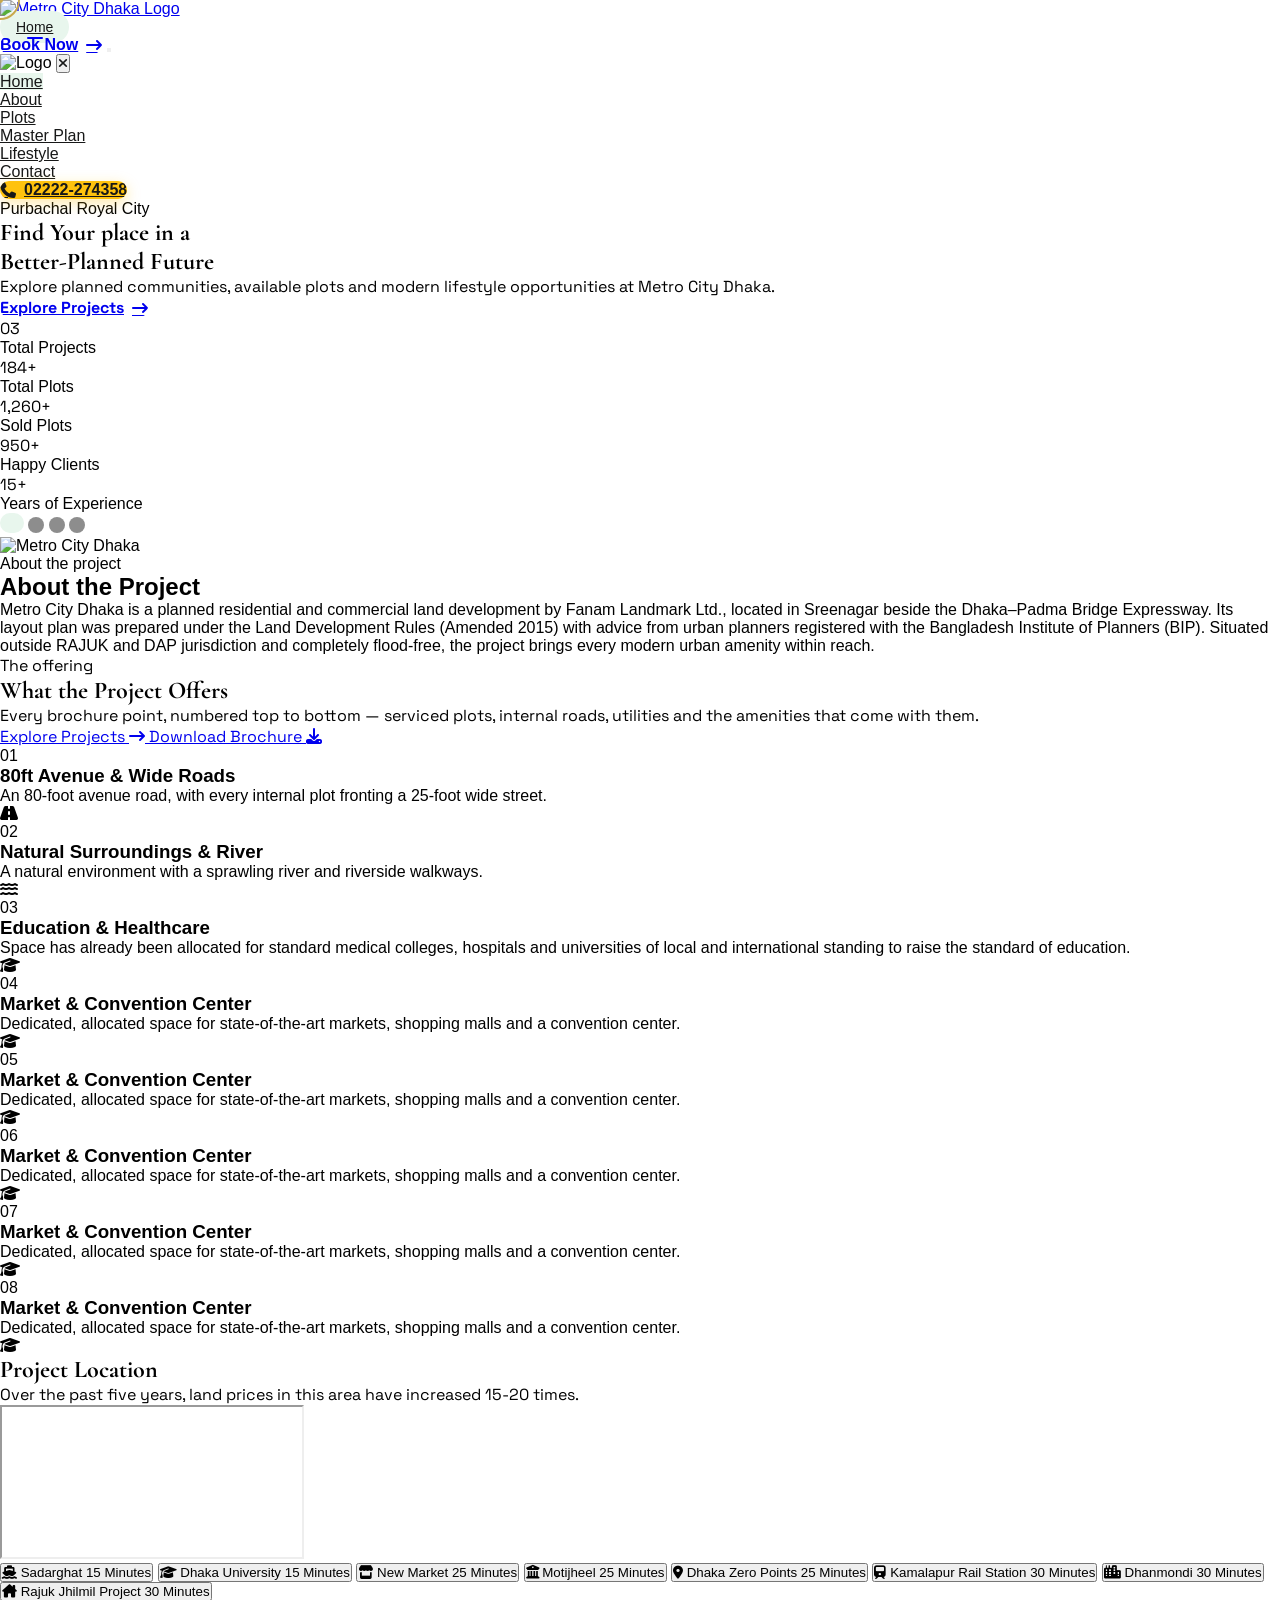
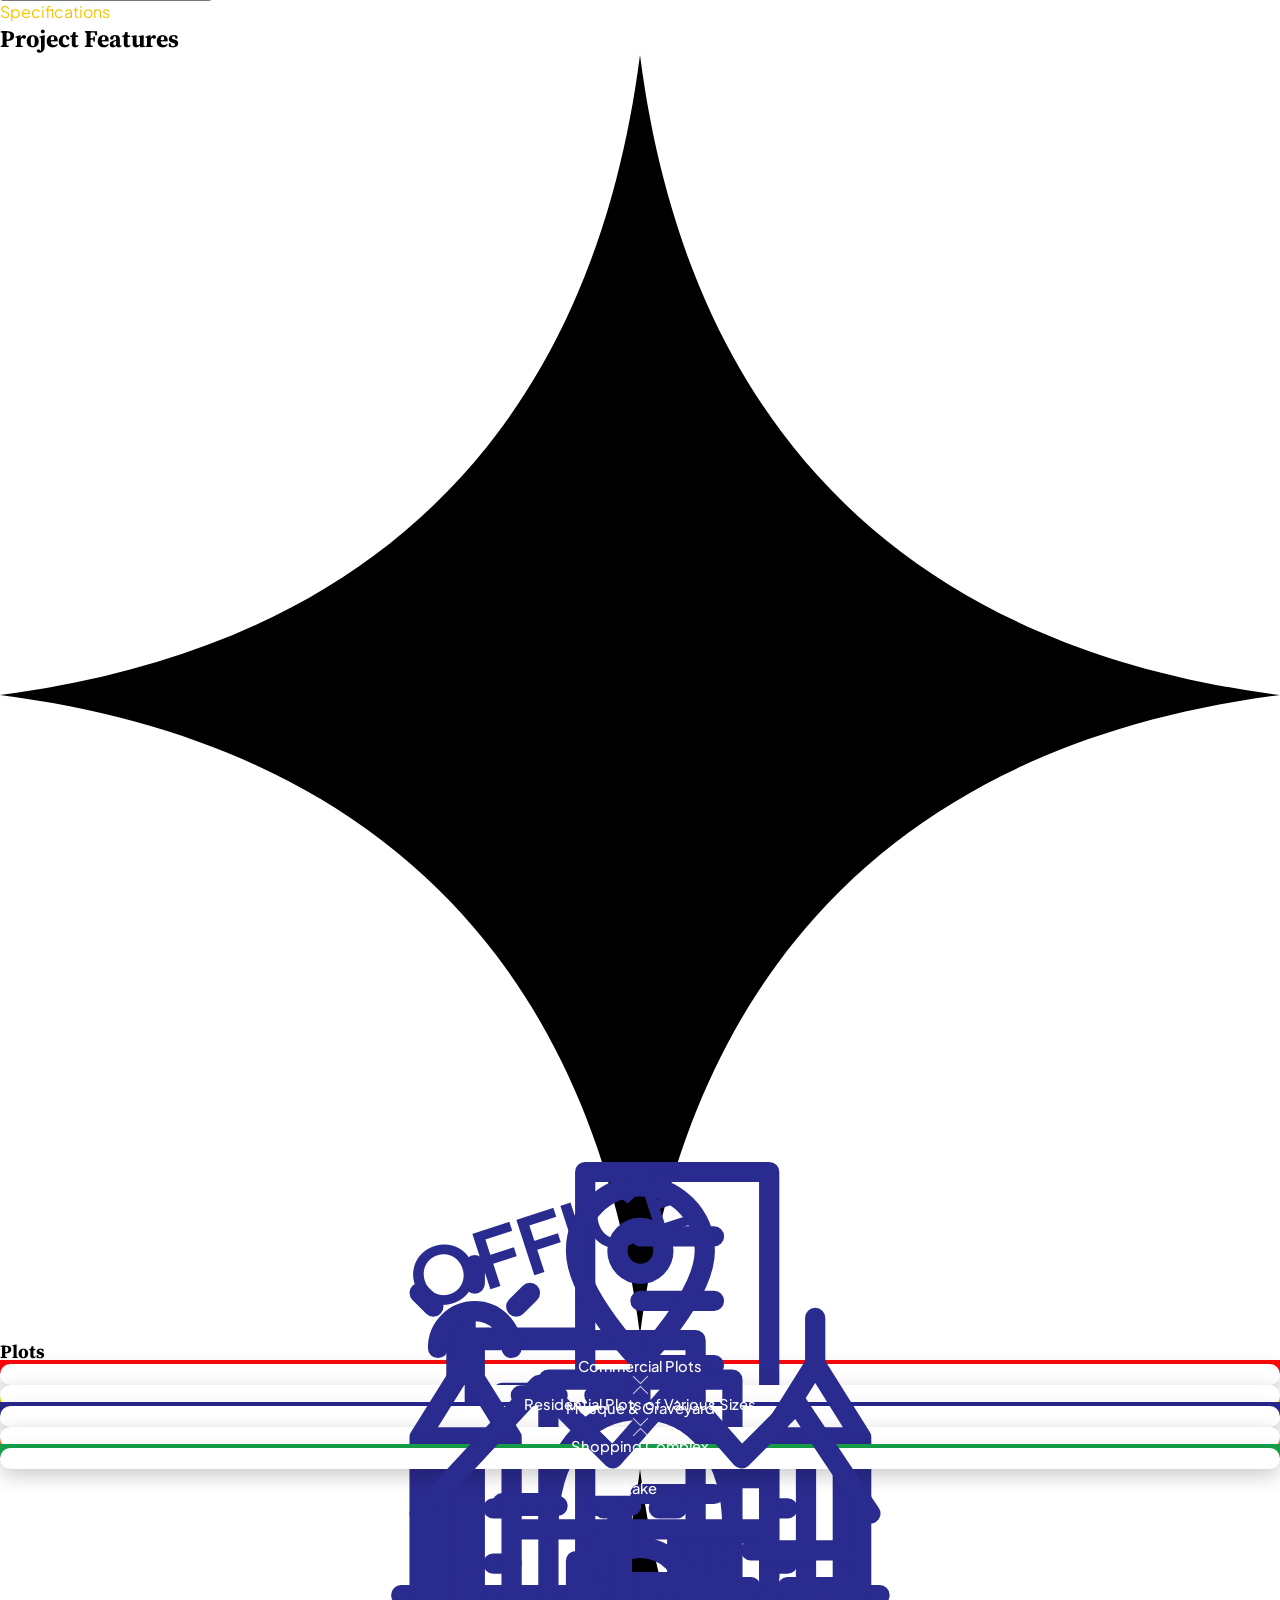
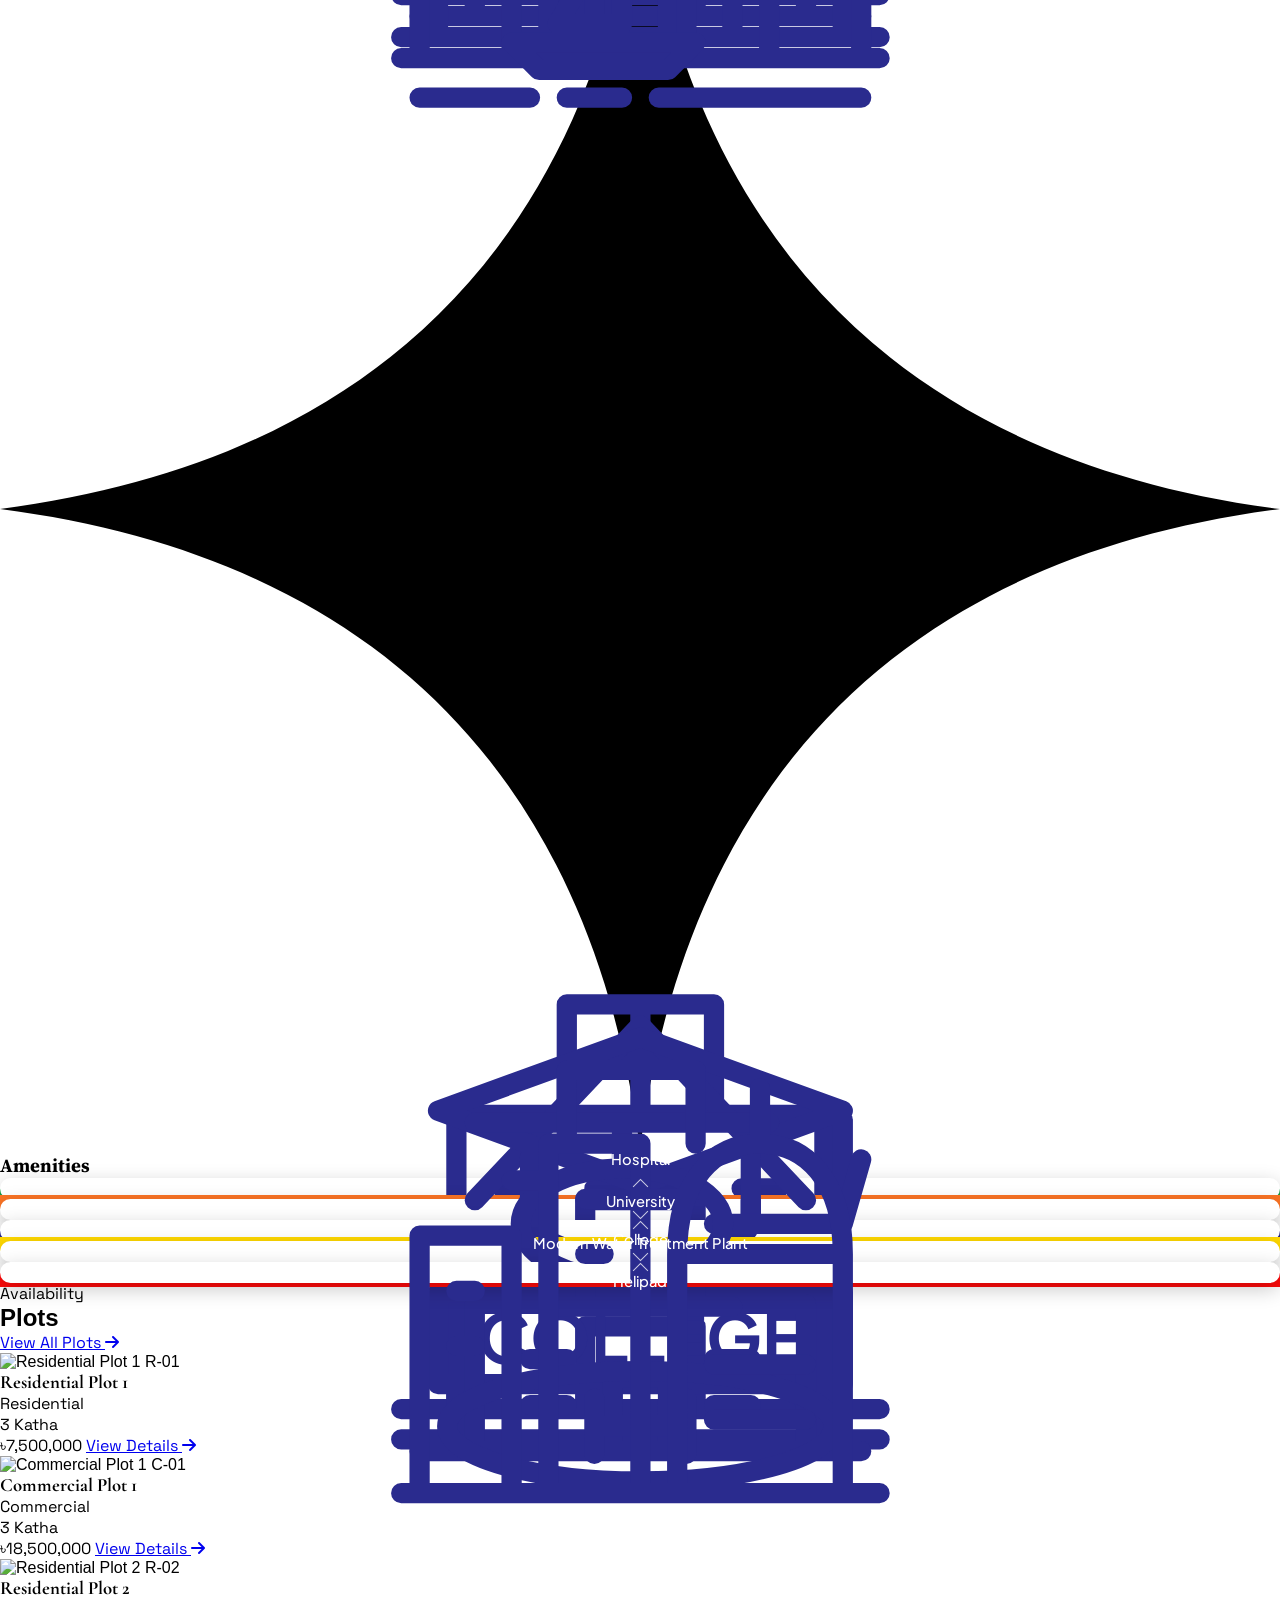
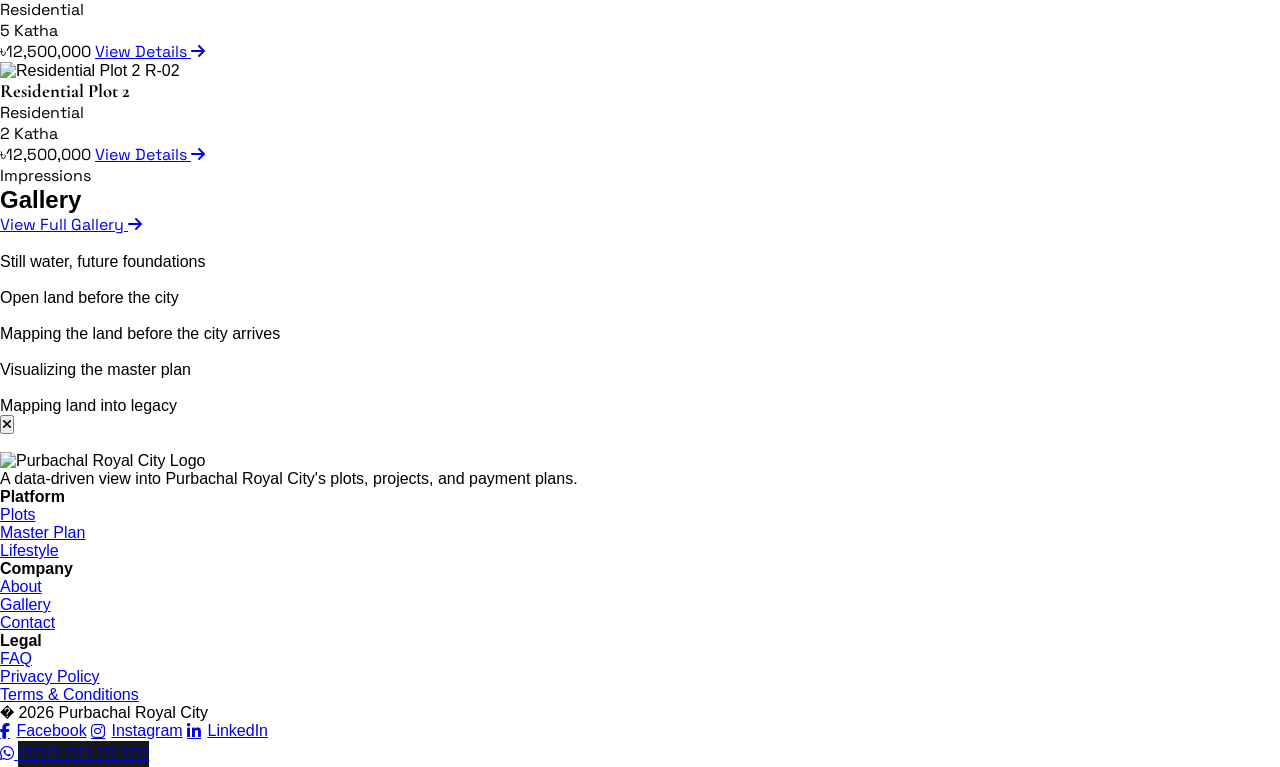
==== commit 11aac6e2: "project features done" ====
--- a/index.html
+++ b/index.html
@@ -14,6 +14,9 @@
   <link rel="preconnect" href="https://fonts.gstatic.com" crossorigin />
   <link
     href="https://fonts.googleapis.com/css2?family=Cormorant+Garamond:ital,wght@0,300..700;1,300..700&family=Hind+Siliguri:wght@300;400;500;600;700&family=Space+Grotesk:wght@300..700&display=swap"
+    rel="stylesheet" />
+  <link
+    href="https://fonts.googleapis.com/css2?family=Plus+Jakarta+Sans:wght@400;500;600&family=Source+Serif+4:opsz,wght@8..60,600&display=swap"
     rel="stylesheet" />
 
   <!-- Font Awesome -->
@@ -30,6 +33,147 @@
   .no-scrollbar {
     -ms-overflow-style: none;
     scrollbar-width: none;
+  }
+</style>
+
+<!-- ===== PROJECT FEATURES (scoped) ===== -->
+<style>
+  #project-features {
+    font-family: 'Plus Jakarta Sans', system-ui, sans-serif;
+  }
+
+  #project-features .font-serif {
+    font-family: 'Source Serif 4', Georgia, serif;
+  }
+
+  #project-features .text-gold {
+    color: #f5c400;
+  }
+
+  #project-features .bg-gold {
+    background-color: #f5c400;
+  }
+
+  /* one feature = circle (.pf-disc) + half ring (.pf-ring) + label with dotted connector */
+  .pf-feat {
+    position: relative;
+    margin-bottom: 5rem;
+    flex-shrink: 0;
+    width: var(--d);
+    height: var(--d);
+  }
+
+  .pf-ring {
+    position: absolute;
+    border-radius: 9999px;
+    inset: -19.5%;
+    background: var(--c);
+    clip-path: inset(0 0 50% 0);
+  }
+
+  .pf-disc {
+    position: absolute;
+    inset: 0;
+    display: grid;
+    place-items: center;
+    border-radius: 9999px;
+    background: #fff;
+    box-shadow: 0 6px 20px rgba(0, 0, 0, .22);
+  }
+
+  .pf-ico {
+    width: 46%;
+    fill: none;
+    stroke: #2a2b8e;
+    stroke-width: 2.2;
+    stroke-linecap: round;
+    stroke-linejoin: round;
+  }
+
+  .pf-ico text {
+    fill: #2a2b8e;
+    stroke: none;
+    font-family: 'Plus Jakarta Sans', system-ui, sans-serif;
+    font-weight: 700;
+  }
+
+  .pf-label {
+    position: absolute;
+    left: 50%;
+    top: 100%;
+    z-index: 10;
+    margin-top: 1rem;
+    display: flex;
+    width: 150%;
+    transform: translateX(-50%);
+    flex-direction: column;
+    align-items: center;
+    text-align: center;
+    font-size: 0.875rem;
+    line-height: 1.375;
+    font-weight: 500;
+    color: #fff;
+    text-wrap: balance;
+  }
+
+  .pf-line {
+    display: none;
+  }
+
+  @media (min-width: 768px) {
+    .pf-feat {
+      margin-bottom: 0;
+    }
+
+    .pf-label {
+      margin-top: 0;
+      width: 135%;
+      font-size: clamp(.8rem, 1.15vw, 1.05rem);
+    }
+
+    .pf-line {
+      display: block;
+      position: relative;
+      width: 0;
+      height: calc(var(--d) * .34);
+      border-left: 2px dotted rgba(255, 255, 255, .6);
+      margin-bottom: .55rem;
+    }
+
+    .pf-line::after {
+      content: "";
+      position: absolute;
+      left: -6px;
+      bottom: 0;
+      width: 10px;
+      height: 10px;
+      border-right: 1.5px solid rgba(255, 255, 255, .75);
+      border-bottom: 1.5px solid rgba(255, 255, 255, .75);
+      background: transparent;
+      transform: translateY(-3px) rotate(45deg);
+    }
+
+    /* ring on the bottom half -> label goes above */
+    .pf-feat[data-ring="bottom"] .pf-ring {
+      clip-path: inset(50% 0 0 0);
+    }
+
+    .pf-feat[data-ring="bottom"] .pf-label {
+      top: auto;
+      bottom: 100%;
+      flex-direction: column-reverse;
+    }
+
+    .pf-feat[data-ring="bottom"] .pf-line {
+      margin-bottom: 0;
+      margin-top: .55rem;
+    }
+
+    .pf-feat[data-ring="bottom"] .pf-line::after {
+      bottom: auto;
+      top: 0;
+      transform: translateY(3px) rotate(-135deg);
+    }
   }
 </style>
 
@@ -677,9 +821,168 @@
     </div>
   </section>
 
-
-
-  
+  <!-- ================= PROJECT FEATURES ================= -->
+  <section id="project-features" class="relative isolate overflow-hidden py-14 text-white md:py-24">
+
+    <!-- Background photo: replace the URL with your aerial image -->
+    <div class="absolute inset-0 -z-20 bg-[#4a4037] bg-cover bg-center"
+      style="background-image:url('images/aerial-view.jpg')"></div>
+    <div class="absolute inset-0 -z-10 bg-gradient-to-b from-black/45 via-black/55 to-black/70"></div>
+
+    <div class="mx-auto max-w-[1600px] px-6 sm:px-10 lg:px-[6.9%]">
+
+      <!-- Header -->
+      <div class="flex items-center gap-3 text-xs font-semibold uppercase tracking-[.22em] text-gold sm:text-sm">
+        <span class="h-px w-6 bg-gold"></span>Specifications
+      </div>
+      <h2 class="mt-4 font-serif text-4xl font-semibold leading-tight sm:text-5xl md:text-6xl">Project Features</h2>
+
+      <!-- ============ PLOTS ============ -->
+      <div class="mt-10 flex items-center gap-4 md:mt-14">
+        <svg class="h-9 w-9 shrink-0 fill-green-600 md:h-12 md:w-12" viewBox="0 0 24 24">
+          <path
+            d="M12 0c.9 7 5 11.100 12 12-7 .9-11.100 5-12 12-.9-7-5-11.100-12-12 7-.9 11.100-5 12-12z" />
+        </svg>
+        <h3 class="font-serif text-3xl font-semibold md:text-4xl">Plots</h3>
+      </div>
+
+      <ul class="mt-10 flex flex-wrap justify-center gap-x-10 [--d:104px] sm:[--d:120px]
+               md:mt-0 md:flex-nowrap md:gap-x-[calc(var(--d)*.2)] md:[--d:min(13vw,210px)]
+               md:pb-[calc(var(--d)*.34+5rem)] md:pt-[calc(var(--d)*.34+3.5rem)]">
+
+        <li class="pf-feat" style="--c:#ff0a0a" data-ring="top">
+          <span class="pf-ring"></span>
+          <span class="pf-disc">
+            <svg class="pf-ico" viewBox="0 0 64 64">
+              <path
+                d="M6 56h52M12 56V28h14v28M26 56V10h20v44M17 34h4M17 40h4M17 46h4M32 17h8M32 24h8M32 31h8M32 38h8M32 45h8M36 56v-6h4v6" />
+            </svg>
+          </span>
+          <span class="pf-label"><i class="pf-line"></i><span>Residential Plots of Various Sizes</span></span>
+        </li>
+
+        <li class="pf-feat" style="--c:#ffd800" data-ring="bottom">
+          <span class="pf-ring"></span>
+          <span class="pf-disc">
+            <svg class="pf-ico" viewBox="0 0 64 64">
+              <path
+                d="M14 56V26h24v30M38 56V36h12v20M8 56h48M19 32h4M27 32h4M19 38h4M27 38h4M19 44h4M27 44h4M42 41h4M42 47h4M25 56v-6h4v6" />
+              <text x="8" y="23" font-size="8.5" transform="rotate(-18 8 23)">OFFICE</text>
+            </svg>
+          </span>
+          <span class="pf-label"><i class="pf-line"></i><span>Commercial Plots</span></span>
+        </li>
+
+        <li class="pf-feat" style="--c:#28288f" data-ring="top">
+          <span class="pf-ring"></span>
+          <span class="pf-disc">
+            <svg class="pf-ico" viewBox="0 0 64 64">
+              <path
+                d="M32 7a7 7 0 0 1 7 7c0 5-7 12-7 12s-7-7-7-12a7 7 0 0 1 7-7zM6 56h52M10 56V36h12v20M42 56V36h12v20M22 56V28h20v28M16 42h2M16 48h2M46 42h2M46 48h2M28 36h2M34 36h2M28 42h2M34 42h2M29 56v-6h6v6" />
+              <circle cx="32" cy="14" r="2.5" />
+            </svg>
+          </span>
+          <span class="pf-label"><i class="pf-line"></i><span>Shopping Complex</span></span>
+        </li>
+
+        <li class="pf-feat" style="--c:#fb7425" data-ring="bottom">
+          <span class="pf-ring"></span>
+          <span class="pf-disc">
+            <svg class="pf-ico" viewBox="0 0 64 64">
+              <path
+                d="M6 56h52M8 56V32h10v24M46 56V32h10v24M8 32l5-8 5 8M46 32l5-8 5 8M13 24v-5M51 24v-5M18 56V42h28v14M22 42c0-8 4-13 10-13s10 5 10 13M32 29v-6M27 56v-7a5 5 0 0 1 10 0v7" />
+            </svg>
+          </span>
+          <span class="pf-label"><i class="pf-line"></i><span>Mosque &amp; Graveyard</span></span>
+        </li>
+
+        <li class="pf-feat" style="--c:#16a34a" data-ring="top">
+          <span class="pf-ring"></span>
+          <span class="pf-disc">
+            <svg class="pf-ico" viewBox="0 0 64 64">
+              <path
+                d="M8 38l13-14 8 8 7-8 7 8 6-6 8 12M10 20a4 4 0 0 1 8 0M14 11v2M8 14l1.500 1.500M20 14l-1.500 1.500M30 50V38M30 38l-7 12h7M18 52h20l-3 3H21zM8 58h12M24 58h6M34 58h22M38 46h6M48 46h8M44 42h10" />
+            </svg>
+          </span>
+          <span class="pf-label"><i class="pf-line"></i><span>Lake</span></span>
+        </li>
+      </ul>
+
+      <!-- ============ AMENITIES ============ -->
+      <div class="mt-4 flex items-center gap-4 md:mt-6">
+        <svg class="h-9 w-9 shrink-0 fill-green-600 md:h-12 md:w-12" viewBox="0 0 24 24">
+          <path
+            d="M12 0c.9 7 5 11.100 12 12-7 .9-11.100 5-12 12-.9-7-5-11.100-12-12 7-.9 11.100-5 12-12z" />
+        </svg>
+        <h3 class="font-serif text-3xl font-semibold md:text-4xl">Amenities</h3>
+      </div>
+
+      <ul class="mt-10 flex flex-wrap justify-center gap-x-10 [--d:104px] sm:[--d:120px]
+               md:mt-0 md:flex-nowrap md:gap-x-[calc(var(--d)*.2)] md:[--d:min(13vw,210px)]
+               md:pb-[calc(var(--d)*.34+5rem)] md:pt-[calc(var(--d)*.34+4.5rem)]">
+
+        <li class="pf-feat" style="--c:#16a34a" data-ring="bottom">
+          <span class="pf-ring"></span>
+          <span class="pf-disc">
+            <svg class="pf-ico" viewBox="0 0 64 64">
+              <path
+                d="M12 56V24h40v32M6 56h52M24 24V12h16v12M32 13v10M27 18h10M26 56V47h12v9M17 32h4M17 38h4M17 44h4M43 32h4M43 38h4M43 44h4M27 32h10M27 38h10" />
+            </svg>
+          </span>
+          <span class="pf-label"><i class="pf-line"></i><span>Hospital</span></span>
+        </li>
+
+        <li class="pf-feat" style="--c:#fb7425" data-ring="top">
+          <span class="pf-ring"></span>
+          <span class="pf-disc">
+            <svg class="pf-ico" viewBox="0 0 64 64">
+              <path
+                d="M14 31L32 12l18 19M20 31v10M44 31v10M26 41V31h12v10M29 41v-5h6v5M6 57h52M10 41h44v10H10zM12 51v6M52 51v6" />
+              <text x="32" y="48.800" font-size="7.500" text-anchor="middle">COLLEGE</text>
+            </svg>
+          </span>
+          <span class="pf-label"><i class="pf-line"></i><span>College</span></span>
+        </li>
+
+        <li class="pf-feat" style="--c:#28288f" data-ring="bottom">
+          <span class="pf-ring"></span>
+          <span class="pf-disc">
+            <svg class="pf-ico" viewBox="0 0 64 64">
+              <path
+                d="M10 19l22-8 22 8-22 8zM20 24v7c0 2 5 4 12 4s12-2 12-4v-7M54 20v10M14 56V40h36v16M8 56h48M20 46h4M40 46h4M20 51h4M40 51h4M29 56v-8h6v8" />
+            </svg>
+          </span>
+          <span class="pf-label"><i class="pf-line"></i><span>University</span></span>
+        </li>
+
+        <li class="pf-feat" style="--c:#ffd800" data-ring="top">
+          <span class="pf-ring"></span>
+          <span class="pf-disc">
+            <svg class="pf-ico" viewBox="0 0 64 64">
+              <path d="M14 18h32M30 18v5M40 29h14l2-7M22 38h20M26 34v4M38 34v4" />
+              <ellipse cx="30" cy="29" rx="11" ry="6" />
+              <ellipse cx="32" cy="51" rx="21" ry="6" />
+              <path d="M27 48v6M37 48v6M27 51h10" />
+            </svg>
+          </span>
+          <span class="pf-label"><i class="pf-line"></i><span>Helipad</span></span>
+        </li>
+
+        <li class="pf-feat" style="--c:#ff0a0a" data-ring="bottom">
+          <span class="pf-ring"></span>
+          <span class="pf-disc">
+            <svg class="pf-ico" viewBox="0 0 64 64">
+              <path
+                d="M8 56V28h10v28M22 56V18h10v38M36 56V30h18v26M36 30c0-8 4-12 9-12s9 4 9 12M6 56h52M12 34h2M12 40h2M26 24h2M26 30h2M40 42h10M40 48h10M18 22h4M32 24h4M24 18v-8h14v8M45 18v-6" />
+            </svg>
+          </span>
+          <span class="pf-label"><i class="pf-line"></i><span>Modern Water Treatment Plant</span></span>
+        </li>
+      </ul>
+
+    </div>
+  </section>
+
   <!-- ================= PLOTS ================= -->
   <section id="plots" class="bg-white py-14 sm:py-20 lg:py-24">
     <div class="container mx-auto px-4 sm:px-6 md:px-12 lg:px-16">
